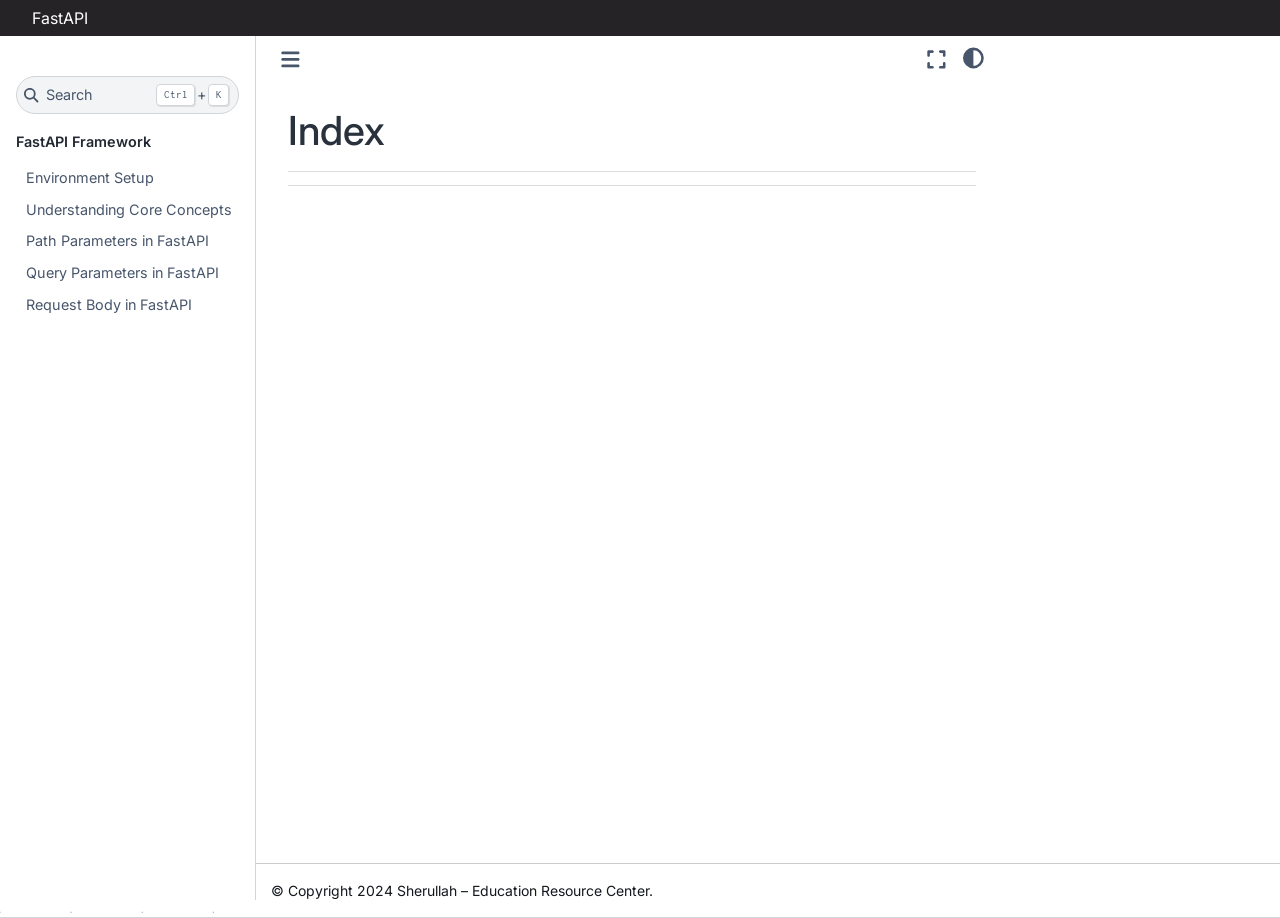
==== fastapi/genindex.html @ 82537f15 "added fastapi contents" ====
<!DOCTYPE html>


<html lang="en" data-content_root="./" >

  <head>
    <meta charset="utf-8" />
    <meta name="viewport" content="width=device-width, initial-scale=1.0" />
    <title>Index &#8212; FastAPI</title>
  
  
  
  <script data-cfasync="false">
    document.documentElement.dataset.mode = localStorage.getItem("mode") || "";
    document.documentElement.dataset.theme = localStorage.getItem("theme") || "";
  </script>
  
  <!-- Loaded before other Sphinx assets -->
  <link href="_static/styles/theme.css?digest=dfe6caa3a7d634c4db9b" rel="stylesheet" />
<link href="_static/styles/bootstrap.css?digest=dfe6caa3a7d634c4db9b" rel="stylesheet" />
<link href="_static/styles/pydata-sphinx-theme.css?digest=dfe6caa3a7d634c4db9b" rel="stylesheet" />

  
  <link href="_static/vendor/fontawesome/6.5.2/css/all.min.css?digest=dfe6caa3a7d634c4db9b" rel="stylesheet" />
  <link rel="preload" as="font" type="font/woff2" crossorigin href="_static/vendor/fontawesome/6.5.2/webfonts/fa-solid-900.woff2" />
<link rel="preload" as="font" type="font/woff2" crossorigin href="_static/vendor/fontawesome/6.5.2/webfonts/fa-brands-400.woff2" />
<link rel="preload" as="font" type="font/woff2" crossorigin href="_static/vendor/fontawesome/6.5.2/webfonts/fa-regular-400.woff2" />

    <link rel="stylesheet" type="text/css" href="_static/pygments.css?v=873836d9" />
    <link rel="stylesheet" type="text/css" href="_static/css/style.css?v=d6ed2d86" />
    <link rel="stylesheet" type="text/css" href="_static/copybutton.css?v=76b2166b" />
    <link rel="stylesheet" type="text/css" href="_static/sphinx-design.min.css?v=95c83b7e" />
    <link rel="stylesheet" type="text/css" href="_static/css/custom.css?v=67d5fe8a" />
    <link rel="stylesheet" type="text/css" href="_static/css/ad_style.css?v=34d129f9" />
    <link rel="stylesheet" type="text/css" href="_static/css/navbar-scroll.css?v=4d5946c0" />
  
  <!-- Pre-loaded scripts that we'll load fully later -->
  <link rel="preload" as="script" href="_static/scripts/bootstrap.js?digest=dfe6caa3a7d634c4db9b" />
<link rel="preload" as="script" href="_static/scripts/pydata-sphinx-theme.js?digest=dfe6caa3a7d634c4db9b" />
  <script src="_static/vendor/fontawesome/6.5.2/js/all.min.js?digest=dfe6caa3a7d634c4db9b"></script>

    <script src="_static/documentation_options.js?v=f9c1cefe"></script>
    <script src="_static/doctools.js?v=9a2dae69"></script>
    <script src="_static/sphinx_highlight.js?v=dc90522c"></script>
    <script src="_static/clipboard.min.js?v=a7894cd8"></script>
    <script src="_static/copybutton.js?v=f281be69"></script>
    <script src="_static/scripts/sphinx-book-theme.js?v=887ef09a"></script>
    <script src="_static/design-tabs.js?v=f930bc37"></script>
    <script>DOCUMENTATION_OPTIONS.pagename = 'genindex';</script>
    <script src="_static/js/custom.js?v=6f0278c6"></script>
    <script src="_static/js/navbar-scroll.js?v=cb524ae2"></script>
    <link rel="icon" href="_static/sherullah.png"/>
    <link rel="index" title="Index" href="#" />
    <link rel="search" title="Search" href="search.html" />
  <meta name="viewport" content="width=device-width, initial-scale=1"/>
  <meta name="docsearch:language" content="en"/>
  </head>
  
  
  <body data-bs-spy="scroll" data-bs-target=".bd-toc-nav" data-offset="180" data-bs-root-margin="0px 0px -60%" data-default-mode="">

  
  
  <div id="pst-skip-link" class="skip-link d-print-none"><a href="#main-content">Skip to main content</a></div>
<!-- Google Tag Manager (noscript) -->
<noscript
  ><iframe
    src="https://www.googletagmanager.com/ns.html?id=GTM-P4GQM59"
    height="0"
    width="0"
    style="display: none; visibility: hidden"
  ></iframe
></noscript>
<!-- End Google Tag Manager (noscript) -->

<nav class="dask-nav container-fluid">
  <ul>
    <li class="logo">
      <a href="https://docs.dask.org/">
        <img
          class="caption"
          src="_static/images/dask-horizontal-white.svg"
        />
      </a>
    </li>

    <li>
      <a href="https://docs.dask.org/">Dask</a>
    </li>

    <li>
      <a href="https://distributed.dask.org/">Distributed</a>
    </li>

    <li>
      <a href="https://ml.dask.org/">Dask ML</a>
    </li>

    <li>
      <a href="https://examples.dask.org/">Examples</a>
    </li>

    <li>
      <a href="https://docs.dask.org/en/latest/ecosystem.html">Ecosystem</a>
    </li>

    <li>
      <a href="https://docs.dask.org/en/latest/support.html">Community</a>
    </li>
  </ul>
</nav>


  
  <div id="pst-scroll-pixel-helper"></div>
  
  <button type="button" class="btn rounded-pill" id="pst-back-to-top">
    <i class="fa-solid fa-arrow-up"></i>Back to top</button>

  
  <input type="checkbox"
          class="sidebar-toggle"
          id="pst-primary-sidebar-checkbox"/>
  <label class="overlay overlay-primary" for="pst-primary-sidebar-checkbox"></label>
  
  <input type="checkbox"
          class="sidebar-toggle"
          id="pst-secondary-sidebar-checkbox"/>
  <label class="overlay overlay-secondary" for="pst-secondary-sidebar-checkbox"></label>
  
  <div class="search-button__wrapper">
    <div class="search-button__overlay"></div>
    <div class="search-button__search-container">
<form class="bd-search d-flex align-items-center"
      action="search.html"
      method="get">
  <i class="fa-solid fa-magnifying-glass"></i>
  <input type="search"
         class="form-control"
         name="q"
         id="search-input"
         placeholder="Search..."
         aria-label="Search..."
         autocomplete="off"
         autocorrect="off"
         autocapitalize="off"
         spellcheck="false"/>
  <span class="search-button__kbd-shortcut"><kbd class="kbd-shortcut__modifier">Ctrl</kbd>+<kbd>K</kbd></span>
</form></div>
  </div>

  <div class="pst-async-banner-revealer d-none">
  <aside id="bd-header-version-warning" class="d-none d-print-none" aria-label="Version warning"></aside>
</div>

  
<nav class="dask-nav container-fluid navbar-scroll-wrap">

    <!-- Left arrow -->
  <button class="scroll-btn scroll-left" id="navLeft" aria-label="Scroll left">
    &#10094;
  </button>

  <ul class="nav-scroll" id="nav-scroll">

    <!-- Home = external site
    <li>
      <a href="" target="_blank" rel="noopener" class="nav-icon">
        <img src="_static/images/logo/home48.png" alt="Home" />
      </a>
    </li>
 -->
    <!-- pathto inside repository project-->
    <li class="">
      <a href="index.html">FastAPI</a>
    </li>
  </ul>


  <!-- Right arrow -->
  <button class="scroll-btn scroll-right" id="navRight" aria-label="Scroll right">
    &#10095;
  </button>
</nav>


  <div class="bd-container">
    <div class="bd-container__inner bd-page-width">
      
      
      
        
      
      <div class="bd-sidebar-primary bd-sidebar">
        

  
  <div class="sidebar-header-items sidebar-primary__section">
    
    
    
    
  </div>
  
    <div class="sidebar-primary-items__start sidebar-primary__section">
        <div class="sidebar-primary-item">

  

<a class="navbar-brand logo" href="_static/images/dask-horizontal-white.svg">
  
  
  
  
  
  
    <p class="title logo__title">FastAPI</p>
  
</a></div>
        <div class="sidebar-primary-item">

 <script>
 document.write(`
   <button class="btn search-button-field search-button__button" title="Search" aria-label="Search" data-bs-placement="bottom" data-bs-toggle="tooltip">
    <i class="fa-solid fa-magnifying-glass"></i>
    <span class="search-button__default-text">Search</span>
    <span class="search-button__kbd-shortcut"><kbd class="kbd-shortcut__modifier">Ctrl</kbd>+<kbd class="kbd-shortcut__modifier">K</kbd></span>
   </button>
 `);
 </script></div>
        <div class="sidebar-primary-item"><nav class="bd-links bd-docs-nav" aria-label="Main">
    <div class="bd-toc-item navbar-nav active">
        <p aria-level="2" class="caption" role="heading"><span class="caption-text">FastAPI Framework</span></p>
<ul class="nav bd-sidenav">
<li class="toctree-l1"><a class="reference internal" href="fastapi/environment_setup.html">Environment Setup</a></li>
<li class="toctree-l1"><a class="reference internal" href="fastapi/understanding_core_concepts.html">Understanding Core Concepts</a></li>
<li class="toctree-l1"><a class="reference internal" href="fastapi/path_parameters.html">Path Parameters in FastAPI</a></li>
<li class="toctree-l1"><a class="reference internal" href="fastapi/query_parameters.html">Query Parameters in FastAPI</a></li>
<li class="toctree-l1"><a class="reference internal" href="fastapi/request_body.html">Request Body in FastAPI</a></li>
</ul>

    </div>
</nav></div>
    </div>
  
  
  <div class="sidebar-primary-items__end sidebar-primary__section">
  </div>
  
  <div id="rtd-footer-container"></div>


      </div>
      
      <main id="main-content" class="bd-main" role="main">
        
        

<div class="sbt-scroll-pixel-helper"></div>

          <div class="bd-content">
            <div class="bd-article-container">
              
              <div class="bd-header-article d-print-none">
<div class="header-article-items header-article__inner">
  
    <div class="header-article-items__start">
      
        <div class="header-article-item"><button class="sidebar-toggle primary-toggle btn btn-sm" title="Toggle primary sidebar" data-bs-placement="bottom" data-bs-toggle="tooltip">
  <span class="fa-solid fa-bars"></span>
</button></div>
      
    </div>
  
  
    <div class="header-article-items__end">
      
        <div class="header-article-item">

<div class="article-header-buttons">



<button onclick="toggleFullScreen()"
  class="btn btn-sm btn-fullscreen-button"
  title="Fullscreen mode"
  data-bs-placement="bottom" data-bs-toggle="tooltip"
>
  

<span class="btn__icon-container">
  <i class="fas fa-expand"></i>
  </span>

</button>



<script>
document.write(`
  <button class="btn btn-sm nav-link pst-navbar-icon theme-switch-button" title="light/dark" aria-label="light/dark" data-bs-placement="bottom" data-bs-toggle="tooltip">
    <i class="theme-switch fa-solid fa-sun fa-lg" data-mode="light"></i>
    <i class="theme-switch fa-solid fa-moon fa-lg" data-mode="dark"></i>
    <i class="theme-switch fa-solid fa-circle-half-stroke fa-lg" data-mode="auto"></i>
  </button>
`);
</script>


<script>
document.write(`
  <button class="btn btn-sm pst-navbar-icon search-button search-button__button" title="Search" aria-label="Search" data-bs-placement="bottom" data-bs-toggle="tooltip">
    <i class="fa-solid fa-magnifying-glass fa-lg"></i>
  </button>
`);
</script>

</div></div>
      
    </div>
  
</div>
</div>
              
              

<div id="jb-print-docs-body" class="onlyprint">
    <h1></h1>
    <!-- Table of contents -->
    <div id="print-main-content">
        <div id="jb-print-toc">
            
        </div>
    </div>
</div>

              
                
<div id="searchbox"></div>
                <article class="bd-article">
                  

<h1 id="index">Index</h1>

<div class="genindex-jumpbox">
 
</div>


                </article>
              

              
              
              
              
                <footer class="prev-next-footer d-print-none">
                  
<div class="prev-next-area">
</div>
                </footer>
              
            </div>
            
            
              
            
          </div>
          <footer class="bd-footer-content">
            
<div class="bd-footer-content__inner container">
  
  <div class="footer-item">
    
  </div>
  
  <div class="footer-item">
    

  <p class="copyright">
    
      © Copyright 2024 Sherullah – Education Resource Center.
      <br/>
    
  </p>

  </div>
  
  <div class="footer-item">
    
  </div>
  
  <div class="footer-item">
    
  </div>
  
</div>
          </footer>
        

      </main>
    </div>
  </div>
  
  <!-- Scripts loaded after <body> so the DOM is not blocked -->
  <script src="_static/scripts/bootstrap.js?digest=dfe6caa3a7d634c4db9b"></script>
<script src="_static/scripts/pydata-sphinx-theme.js?digest=dfe6caa3a7d634c4db9b"></script>

<!-- Google Tag Manager -->
<script>
  (function (w, d, s, l, i) {
    w[l] = w[l] || [];
    w[l].push({
      "gtm.start": new Date().getTime(),
      event: "gtm.js",
    });
    var f = d.getElementsByTagName(s)[0],
      j = d.createElement(s),
      dl = l != "dataLayer" ? "&l=" + l : "";
    j.async = true;
    j.src = "https://www.googletagmanager.com/gtm.js?id=" + i + dl;
    f.parentNode.insertBefore(j, f);
  })(
    window,
    document,
    "script",
    "dataLayer",
    "GTM-P4GQM59"
  );
</script>
<!-- End Google Tag Manager -->


  <footer class="bd-footer">
  </footer>
  </body>
</html>
---- fastapi/_static/styles/theme.css ----
/* Provided by Sphinx's 'basic' theme, and included in the final set of assets */
@import "../basic.css";
---- fastapi/_static/styles/pydata-sphinx-theme.css ----
html{--pst-header-height:4rem;--pst-header-article-height:calc(var(--pst-header-height)*2/3);--pst-sidebar-secondary:17rem;--pst-font-size-base:1rem;--pst-font-size-h1:2.5rem;--pst-font-size-h2:2rem;--pst-font-size-h3:1.75rem;--pst-font-size-h4:1.5rem;--pst-font-size-h5:1.25rem;--pst-font-size-h6:1.1rem;--pst-font-size-milli:0.9rem;--pst-sidebar-font-size:0.9rem;--pst-sidebar-font-size-mobile:1.1rem;--pst-sidebar-header-font-size:1.2rem;--pst-sidebar-header-font-weight:600;--pst-admonition-font-weight-heading:600;--pst-font-weight-caption:300;--pst-font-weight-heading:400;--pst-font-family-base-system:-apple-system,"BlinkMacSystemFont","Segoe UI","Helvetica Neue","Arial",sans-serif,"Apple Color Emoji","Segoe UI Emoji","Segoe UI Symbol";--pst-font-family-monospace-system:"SFMono-Regular","Menlo","Consolas","Monaco","Liberation Mono","Lucida Console",monospace;--pst-font-family-base:var(--pst-font-family-base-system);--pst-font-family-heading:var(--pst-font-family-base-system);--pst-font-family-monospace:var(--pst-font-family-monospace-system);--pst-font-size-icon:1.5rem;--pst-icon-check-circle:"";--pst-icon-info-circle:"";--pst-icon-exclamation-triangle:"";--pst-icon-exclamation-circle:"";--pst-icon-times-circle:"";--pst-icon-lightbulb:"";--pst-icon-download:"";--pst-icon-angle-left:"";--pst-icon-angle-right:"";--pst-icon-external-link:"";--pst-icon-search-minus:"";--pst-icon-github:"";--pst-icon-gitlab:"";--pst-icon-share:"";--pst-icon-bell:"";--pst-icon-pencil:"";--pst-breadcrumb-divider:"";--pst-icon-admonition-default:var(--pst-icon-bell);--pst-icon-admonition-note:var(--pst-icon-info-circle);--pst-icon-admonition-attention:var(--pst-icon-exclamation-circle);--pst-icon-admonition-caution:var(--pst-icon-exclamation-triangle);--pst-icon-admonition-warning:var(--pst-icon-exclamation-triangle);--pst-icon-admonition-danger:var(--pst-icon-exclamation-triangle);--pst-icon-admonition-error:var(--pst-icon-times-circle);--pst-icon-admonition-hint:var(--pst-icon-lightbulb);--pst-icon-admonition-tip:var(--pst-icon-lightbulb);--pst-icon-admonition-important:var(--pst-icon-exclamation-circle);--pst-icon-admonition-seealso:var(--pst-icon-share);--pst-icon-admonition-todo:var(--pst-icon-pencil);--pst-icon-versionmodified-default:var(--pst-icon-exclamation-circle);--pst-icon-versionmodified-added:var(--pst-icon-exclamation-circle);--pst-icon-versionmodified-changed:var(--pst-icon-exclamation-circle);--pst-icon-versionmodified-deprecated:var(--pst-icon-exclamation-circle);font-size:var(--pst-font-size-base);scroll-padding-top:calc(var(--pst-header-height) + 1rem)}body{background-color:var(--pst-color-background);color:var(--pst-color-text-base);display:flex;flex-direction:column;font-family:var(--pst-font-family-base);font-weight:400;line-height:1.65;min-height:100vh}body::-webkit-scrollbar-track{background-color:var(--pst-color-background)}p{font-size:1em;margin-bottom:1.15rem}p.rubric{border-bottom:1px solid var(--pst-color-border)}p.centered{text-align:center}a{word-wrap:break-word;color:var(--pst-color-link);text-decoration:underline;text-decoration-thickness:max(1px,.0625rem);text-underline-offset:.1578em}a:hover{color:var(--pst-color-link-hover);text-decoration-skip-ink:none;text-decoration-thickness:max(3px,.1875rem,.12em)}a:active,a:visited{color:var(--pst-color-link)}a:visited:hover{color:var(--pst-color-link-hover)}a.headerlink{color:var(--pst-color-secondary);font-size:.8em;margin-left:.2em;opacity:.7;padding:0 4px;text-decoration:none;transition:all .2s ease-out;user-select:none}a.headerlink:hover{opacity:1}a.github:before,a.gitlab:before{color:var(--pst-color-text-muted);font:var(--fa-font-brands);margin-right:.25rem}a.github:before{content:var(--pst-icon-github)}a.gitlab:before{content:var(--pst-icon-gitlab)}h1,h2,h3,h4,h5,h6{font-family:var(--pst-font-family-heading);font-weight:var(--pst-font-weight-heading);line-height:1.15;margin:2.75rem 0 1.05rem}h1{font-size:var(--pst-font-size-h1);margin-top:0}h1,h2{color:var(--pst-heading-color)}h2{font-size:var(--pst-font-size-h2)}h3{font-size:var(--pst-font-size-h3)}h3,h4{color:var(--pst-heading-color)}h4{font-size:var(--pst-font-size-h4)}h5{font-size:var(--pst-font-size-h5)}h5,h6{color:var(--pst-color-text-base)}h6{font-size:var(--pst-font-size-h6)}.text_small,small{font-size:var(--pst-font-size-milli)}hr{border:0;border-top:1px solid var(--pst-color-border)}code,kbd,pre,samp{font-family:var(--pst-font-family-monospace)}kbd{background-color:var(--pst-color-on-background);color:var(--pst-color-text-muted)}kbd:not(.compound){border:1px solid var(--pst-color-border);box-shadow:1px 1px 1px var(--pst-color-shadow);margin:0 .1rem;padding:.1rem .4rem}code{color:var(--pst-color-inline-code)}pre{background-color:var(--pst-color-surface);border:1px solid var(--pst-color-border);border-radius:.25rem;color:var(--pst-color-text-base);line-height:1.2em;margin:1.5em 0;padding:1rem}pre .linenos{opacity:.8;padding-right:10px}#pst-back-to-top{background-color:var(--pst-color-secondary);border:none;color:var(--pst-color-secondary-text);display:none;left:50vw;position:fixed;top:90vh;transform:translate(-50%);z-index:1080}#pst-back-to-top .fa-arrow-up{margin-inline-end:.5em}#pst-back-to-top:hover{background-color:var(--pst-violet-600);color:var(--pst-color-link-hover);color:var(--pst-color-secondary-text);text-decoration:underline;text-decoration-skip-ink:none;text-decoration-thickness:max(1px,.0625rem);text-decoration-thickness:max(3px,.1875rem,.12em);text-decoration-thickness:1px;text-underline-offset:.1578em}#pst-back-to-top:focus-visible{box-shadow:none;outline:var(--pst-color-accent) solid .1875rem;outline-color:var(--pst-color-secondary);outline-offset:.1875rem}:focus-visible{box-shadow:none;outline:var(--pst-color-accent) solid .1875rem}.skip-link{background-color:var(--pst-color-warning);border-bottom:1px solid var(--pst-color-border);left:0;padding:.5rem;position:fixed;right:0;text-align:center;top:0;transform:translateY(-100%);transition:transform .15s ease-in-out;z-index:1055}.skip-link:focus-within{transform:translateY(0)}.skip-link a{color:var(--pst-color-warning-text)!important}.skip-link a:focus-visible{outline-color:#14181e}.bd-container{display:flex;flex-grow:1;justify-content:center}.bd-container .bd-container__inner{display:flex}.bd-page-width{width:100%}@media(min-width:960px){.bd-page-width{max-width:88rem}}.pst-async-banner-revealer{height:0;overflow:hidden;transition:height .3s ease-in-out}@media(prefers-reduced-motion){.pst-async-banner-revealer{transition:none}}#bd-header-version-warning,.bd-header-announcement{align-items:center;display:flex;justify-content:center;min-height:3rem;padding:.5rem 12.5%;position:relative;text-align:center;width:100%}@media(max-width:959.98px){#bd-header-version-warning,.bd-header-announcement{padding:.5rem 2%}}#bd-header-version-warning p,.bd-header-announcement p{font-weight:700;margin:0}#bd-header-version-warning a,.bd-header-announcement a{color:var(--pst-color-inline-code-links)}#bd-header-version-warning .pst-button-link-to-stable-version,.bd-header-announcement .pst-button-link-to-stable-version{background-color:var(--pst-color-danger);border-color:var(--pst-color-danger);border-radius:.25rem;box-shadow:0 .2rem .5rem var(--pst-color-shadow),0 0 .0625rem var(--pst-color-shadow)!important;color:var(--pst-color-danger-text)}#bd-header-version-warning .pst-button-link-to-stable-version:hover,.bd-header-announcement .pst-button-link-to-stable-version:hover{background-color:var(--pst-color-danger-highlight);border-color:var(--pst-color-danger-highlight);color:var(--pst-color-danger-text)}#bd-header-version-warning .pst-button-link-to-stable-version:focus-visible,.bd-header-announcement .pst-button-link-to-stable-version:focus-visible{outline:.1875rem solid var(--pst-color-danger);outline-offset:.1875rem}.bd-header-announcement{background-color:var(--pst-color-secondary-bg)}#bd-header-version-warning{background-color:var(--pst-color-danger-bg)}.bd-main{display:flex;flex-direction:column;flex-grow:1;min-width:0}.bd-main .bd-content{display:flex;height:100%;justify-content:center}.bd-main .bd-content .bd-article-container{display:flex;flex-direction:column;justify-content:start;max-width:60em;overflow-x:auto;padding:1rem;width:100%}@media(min-width:1200px){.bd-main .bd-content .bd-article-container .bd-article{padding-left:2rem;padding-top:1.5rem}}.bd-footer{border-top:1px solid var(--pst-color-border);width:100%}.bd-footer .bd-footer__inner{display:flex;flex-grow:1;margin:auto;padding:1rem}.bd-footer .footer-items__center,.bd-footer .footer-items__end,.bd-footer .footer-items__start{display:flex;flex-direction:column;flex-grow:1;gap:.5rem;justify-content:center}.bd-footer .footer-items__center{text-align:center}.bd-footer .footer-items__end{text-align:end}.bd-footer .footer-item p{margin-bottom:0}.bd-footer-article{margin-top:auto}.bd-footer-article .footer-article-items{display:flex;flex-direction:column}.bd-footer-content .footer-content-items{display:flex;flex-direction:column;margin-top:auto}.bd-header{background-color:var(--pst-color-on-background)!important;box-shadow:0 .125rem .25rem 0 var(--pst-color-shadow);justify-content:center;max-width:100vw;padding:0;position:sticky;top:0;width:100%;z-index:1030}.bd-header .bd-header__inner{align-items:center;display:flex;height:fit-content;padding-left:1rem;padding-right:1rem}.bd-header :focus-visible{border-radius:.125rem}.bd-header .navbar-item{align-items:center;display:flex;height:var(--pst-header-height);max-height:var(--pst-header-height)}.bd-header .navbar-header-items{display:none;flex-shrink:1}@media(min-width:960px){.bd-header .navbar-header-items{display:inherit;flex-grow:1;padding:0 0 0 .5rem}}.bd-header .navbar-header-items__center,.bd-header .navbar-header-items__end,.bd-header .navbar-header-items__start{align-items:center;display:flex;flex-flow:wrap;row-gap:0}.bd-header .navbar-header-items__center,.bd-header .navbar-header-items__end{column-gap:1rem}.bd-header .navbar-header-items__start{flex-shrink:0;gap:.5rem;margin-right:auto}.bd-header .navbar-header-items__end{justify-content:end}.bd-header ul.navbar-nav{display:flex}@media(min-width:960px){.bd-header ul.navbar-nav{align-items:baseline}}.bd-header ul.navbar-nav>li.nav-item{margin-inline:2px}.bd-header ul.navbar-nav>li.nav-item>.nav-link{color:var(--pst-color-text-muted);padding-inline:6px;position:relative}.bd-header ul.navbar-nav>li.nav-item>.nav-link:before{background-color:transparent;content:"";display:block;inset:0;bottom:calc(max(3px, .1875rem, .12em)*-1);margin:max(3px,.1875rem,.12em) 0;position:absolute}.bd-header ul.navbar-nav>li.nav-item>.nav-link:hover{color:var(--pst-color-secondary);text-decoration:none}.bd-header ul.navbar-nav>li.nav-item>.nav-link:hover:before{border-bottom:max(3px,.1875rem,.12em) solid var(--pst-color-secondary)}.bd-header ul.navbar-nav>li.nav-item>.nav-link:focus-visible{box-shadow:none;outline:3px solid var(--pst-color-accent);outline-offset:3px}.bd-header ul.navbar-nav>li.nav-item.current>.nav-link{color:var(--pst-color-primary)}.bd-header ul.navbar-nav>li.nav-item.current>.nav-link:before{border-bottom:3px solid var(--pst-color-primary)}.bd-header ul.navbar-nav>li.nav-item.dropdown{margin-inline:4px}.bd-header ul.navbar-nav>li.nav-item.dropdown button{padding-inline:8px}.bd-header ul.navbar-nav>li.nav-item.dropdown>.dropdown-toggle{border-radius:.125rem;color:var(--pst-color-text-muted)}.bd-header ul.navbar-nav>li.nav-item.dropdown>.dropdown-toggle:focus-visible{box-shadow:0 0 0 .1875rem var(--pst-color-accent)}.bd-header ul.navbar-nav>li.nav-item.dropdown>.dropdown-toggle:hover{box-shadow:0 0 0 .1875rem var(--pst-color-link-hover);color:var(--pst-color-text-base);text-decoration:none}.bd-header ul.navbar-nav li a.nav-link.dropdown-item{color:var(--pst-color-text-muted);text-decoration:none}.bd-header ul.navbar-nav li a.nav-link.dropdown-item:hover{color:var(--pst-color-link-hover);text-decoration:underline;text-decoration-skip-ink:none;text-decoration-thickness:max(1px,.0625rem);text-decoration-thickness:max(3px,.1875rem,.12em);text-underline-offset:.1578em}.bd-header ul.navbar-nav .dropdown button{border:none;display:unset}.bd-header ul.navbar-nav .dropdown button:hover{color:var(--pst-color-link-hover);text-decoration:underline;text-decoration-skip-ink:none;text-decoration-thickness:max(1px,.0625rem);text-decoration-thickness:max(3px,.1875rem,.12em);text-underline-offset:.1578em}.bd-header ul.navbar-nav .dropdown .dropdown-menu{background-color:var(--pst-color-on-background);border:1px solid var(--pst-color-border);box-shadow:0 0 .3rem .1rem var(--pst-color-shadow);margin:.5rem 0;min-width:20rem;padding:.5rem 0;z-index:1070}.bd-header ul.navbar-nav .dropdown .dropdown-menu .dropdown-item{padding:.25rem 1.5rem}.bd-header ul.navbar-nav .dropdown .dropdown-menu .dropdown-item:focus:not(:hover,:active){background-color:inherit}.bd-header ul.navbar-nav .dropdown .dropdown-menu .dropdown-item:focus-visible{z-index:10}.bd-header ul.navbar-nav .dropdown .dropdown-menu:not(.show){display:none}.bd-header button.sidebar-toggle{background-color:inherit;color:var(--pst-color-muted);font-size:var(--pst-font-size-icon);margin-bottom:0;padding:.5rem}.bd-header button.primary-toggle{margin-right:1rem}@media(min-width:960px){.bd-header button.primary-toggle{display:none}}.bd-header button.secondary-toggle{margin-left:1rem}@media(min-width:1200px){.bd-header button.secondary-toggle{display:none}}@media(min-width:960px){.navbar-center-items .navbar-item{display:inline-block}}.nav-link{transition:none}.nav-link:hover{color:var(--pst-color-link-hover);text-decoration:underline;text-decoration-skip-ink:none;text-decoration-thickness:max(1px,.0625rem);text-decoration-thickness:max(3px,.1875rem,.12em);text-underline-offset:.1578em}.nav-link.nav-external:after{content:var(--pst-icon-external-link);font:var(--fa-font-solid);font-size:.75em;margin-left:.3em}.bd-navbar-elements li.nav-item i{font-size:.7rem;padding-left:2px;vertical-align:middle}.navbar-persistent--mobile{margin-left:auto}@media(min-width:960px){.navbar-persistent--mobile{display:none}}.navbar-persistent--container{display:none}@media(min-width:960px){.navbar-persistent--container{display:flex}}.header-article__inner{display:flex;padding:0 .5rem}.header-article__inner .header-article-item{height:var(--pst-header-article-height);min-height:var(--pst-header-article-height)}.header-article__inner .header-article-items__end,.header-article__inner .header-article-items__start{align-items:start;display:flex;gap:.5rem}.header-article__inner .header-article-items__end{margin-left:auto}.bd-sidebar-primary{background-color:var(--pst-color-background);border-right:1px solid var(--pst-color-border);display:flex;flex:0 0 auto;flex-direction:column;font-size:var(--pst-sidebar-font-size-mobile);gap:1rem;max-height:calc(100vh - var(--pst-header-height));overflow-y:auto;padding:2rem 1rem 1rem;position:sticky;top:var(--pst-header-height);width:25%}@media(min-width:960px){.bd-sidebar-primary{font-size:var(--pst-sidebar-font-size)}}.bd-sidebar-primary :focus-visible{border-radius:.125rem}.bd-sidebar-primary .nav-link{font-size:var(--pst-sidebar-font-size-mobile)}.bd-sidebar-primary.no-sidebar{border-right:0}@media(min-width:960px){.bd-sidebar-primary.hide-on-wide{display:none}}.bd-sidebar-primary h1,.bd-sidebar-primary h2,.bd-sidebar-primary h3,.bd-sidebar-primary h4{color:var(--pst-color-text-base)}.bd-sidebar-primary .sidebar-primary-items__end .sidebar-primary-item,.bd-sidebar-primary .sidebar-primary-items__start .sidebar-primary-item{padding:.5rem 0}.bd-sidebar-primary .sidebar-header-items{display:flex;flex-direction:column}.bd-sidebar-primary .sidebar-header-items .sidebar-header-items__title{color:var(--pst-color-text-base);font-size:var(--pst-sidebar-header-font-size);font-weight:var(--pst-sidebar-header-font-weight);margin-bottom:.5rem}.bd-sidebar-primary .sidebar-header-items .nav-item.dropdown button{display:none}.bd-sidebar-primary .sidebar-header-items .nav-item.dropdown .dropdown-menu{background-color:inherit;border:none;display:flex;flex-direction:column;font-size:inherit;margin:0;padding:0}.bd-sidebar-primary .sidebar-header-items .nav-item.dropdown .dropdown-menu .dropdown-item:focus,.bd-sidebar-primary .sidebar-header-items .nav-item.dropdown .dropdown-menu .dropdown-item:hover{background-color:unset}.bd-sidebar-primary .sidebar-header-items .bd-navbar-elements .nav-link:focus-visible{box-shadow:none;outline:var(--pst-color-accent) solid .1875rem;outline-offset:.1875rem}.bd-sidebar-primary .sidebar-header-items .sidebar-header-items__center{display:flex;flex-direction:column}.bd-sidebar-primary .sidebar-header-items .sidebar-header-items__end{align-items:center;display:flex;gap:1rem}@media(min-width:960px){.bd-sidebar-primary .sidebar-header-items{display:none}}.bd-sidebar-primary .sidebar-primary-items__start{border-top:1px solid var(--pst-color-border)}@media(min-width:960px){.bd-sidebar-primary .sidebar-primary-items__start{border-top:none}}.bd-sidebar-primary .sidebar-primary-items__end{margin-bottom:1em;margin-top:auto}.bd-sidebar-primary .list-caption{list-style:none;padding-left:0}.bd-sidebar-primary .list-caption li.toctree-l0.has-children>details>summary{align-items:baseline;display:flex;height:auto;justify-content:space-between;position:relative;width:auto}.bd-sidebar-primary .list-caption li.toctree-l0.has-children>details>summary .toctree-toggle{flex:0 0 auto}.bd-sidebar-primary .list-caption li.toctree-l0.has-children>details>summary .toctree-toggle .fa-chevron-down{font-size:1rem}.bd-sidebar-primary li.has-children{position:relative}.bd-sidebar-primary li.has-children .caption,.bd-sidebar-primary li.has-children>.reference{margin-right:calc(30px + .1875rem);padding-top:.25rem}.bd-sidebar-primary li.has-children>details>summary{list-style:none}.bd-sidebar-primary li.has-children>details>summary::-webkit-details-marker{display:none}.bd-sidebar-primary li.has-children>details>summary:focus-visible{outline:none}.bd-sidebar-primary li.has-children>details>summary:focus-visible>.toctree-toggle{outline:var(--pst-color-accent) solid .1875rem;outline-offset:-.1875rem}.bd-sidebar-primary li.has-children>details>summary .toctree-toggle{align-items:center;cursor:pointer;display:inline-flex;height:30px;justify-content:center;position:absolute;right:0;top:0;width:30px}.bd-sidebar-primary li.has-children>details>summary .toctree-toggle .fa-chevron-down{font-size:.75rem}.bd-sidebar-primary li.has-children>details[open]>summary .fa-chevron-down{transform:rotate(180deg)}nav.bd-links{margin-right:-1rem}@media(min-width:960px){nav.bd-links{display:block}}nav.bd-links ul{display:block;list-style:none}nav.bd-links ul ul{padding:0 0 0 1rem}nav.bd-links li>a{box-shadow:none;color:var(--pst-color-text-muted);display:block;margin-right:.1875rem;padding:.25rem .65rem;text-decoration:none}nav.bd-links li>a:hover{background-color:transparent;text-decoration:underline;text-decoration-skip-ink:none;text-decoration-thickness:max(3px,.1875rem,.12em)}nav.bd-links li>a:active,nav.bd-links li>a:hover{color:var(--pst-color-link-hover)}nav.bd-links li>a:focus-visible{box-shadow:0 0 0 .1875rem var(--pst-color-accent);outline:none;z-index:10}nav.bd-links li>a.reference.external:after{content:var(--pst-icon-external-link);font:var(--fa-font-solid);font-size:.75em;margin-left:.3em}nav.bd-links .current>a{background-color:transparent;box-shadow:inset max(3px,.1875rem,.12em) 0 0 var(--pst-color-primary);color:var(--pst-color-primary);font-weight:600}nav.bd-links .current>a:focus-visible{box-shadow:inset max(3px,.1875rem,.12em) 0 0 var(--pst-color-primary),0 0 0 .1875rem var(--pst-color-accent);outline:none}nav.bd-links p.bd-links__title{font-size:var(--pst-sidebar-header-font-size)}nav.bd-links p.bd-links__title,nav.bd-links p.caption{font-weight:var(--pst-sidebar-header-font-weight);margin-bottom:.5rem}nav.bd-links p.caption{color:var(--pst-color-text-base);font-size:var(--pst-sidebar-font-size-mobile);margin-top:1.25rem;position:relative}nav.bd-links p.caption:first-child{margin-top:0}@media(min-width:960px){nav.bd-links p.caption{font-size:var(--pst-sidebar-font-size)}}.bd-sidebar-secondary{background-color:var(--pst-color-background);display:flex;flex-direction:column;flex-shrink:0;font-size:var(--pst-sidebar-font-size-mobile);max-height:calc(100vh - var(--pst-header-height));order:2;overflow-y:auto;padding:2rem 1rem 1rem;position:sticky;top:var(--pst-header-height);width:var(--pst-sidebar-secondary)}@media(min-width:1200px){.bd-sidebar-secondary{font-size:var(--pst-sidebar-font-size)}}.sidebar-secondary-item{padding:.5rem}@media(min-width:1200px){.sidebar-secondary-item{border-left:1px solid var(--pst-color-border);padding-left:1rem}}.sidebar-secondary-item i{padding-right:.5rem}input.sidebar-toggle{display:none}label.overlay{background-color:#000;height:0;left:0;opacity:.5;position:fixed;top:0;transition:opacity .2s ease-out;width:0;z-index:1050}input#pst-primary-sidebar-checkbox:checked+label.overlay.overlay-primary,input#pst-secondary-sidebar-checkbox:checked+label.overlay.overlay-secondary{height:100vh;width:100vw}input#pst-primary-sidebar-checkbox:checked~.bd-container .bd-sidebar-primary{margin-left:0;visibility:visible}input#pst-secondary-sidebar-checkbox:checked~.bd-container .bd-sidebar-secondary{margin-right:0;visibility:visible}@media(min-width:960px){.sidebar-toggle.primary-toggle{display:none}input#pst-primary-sidebar-checkbox:checked+label.overlay.overlay-primary{height:0;width:0}.bd-sidebar-primary{margin-left:0;visibility:visible}}@media(max-width:959.98px){.bd-sidebar-primary{flex-grow:.75;height:100vh;left:0;margin-left:-75%;max-height:100vh;max-width:350px;position:fixed;top:0;transition:visibility .2s ease-out,margin .2s ease-out;visibility:hidden;width:75%;z-index:1055}}@media(max-width:1199.98px){.bd-sidebar-secondary{flex-grow:.75;height:100vh;margin-right:-75%;max-height:100vh;max-width:350px;position:fixed;right:0;top:0;transition:visibility .2s ease-out,margin .2s ease-out;visibility:hidden;width:75%;z-index:1055}}ul.bd-breadcrumbs{display:flex;flex-wrap:wrap;font-size:.8rem;list-style:none;padding-left:0}ul.bd-breadcrumbs li.breadcrumb-item{align-items:center;display:flex;font-weight:700}ul.bd-breadcrumbs li.breadcrumb-item a{color:var(--pst-color-text-muted);text-decoration:none}ul.bd-breadcrumbs li.breadcrumb-item a:hover{color:var(--pst-color-link-hover);text-decoration:underline;text-decoration-skip-ink:none;text-decoration-thickness:max(1px,.0625rem);text-decoration-thickness:max(3px,.1875rem,.12em);text-underline-offset:.1578em}ul.bd-breadcrumbs li.breadcrumb-item:not(.breadcrumb-home):before{color:var(--pst-color-text-muted);content:var(--pst-breadcrumb-divider);font:var(--fa-font-solid);font-size:.8rem;padding:0 .5rem}html .pst-navbar-icon{align-items:center;border:none;border-radius:0;box-sizing:border-box;color:var(--pst-color-text-muted);display:flex;font-size:1rem;height:2.15rem;justify-content:center;line-height:1.65;min-height:24px;min-width:24px;padding:.25rem 0;position:relative}html .pst-navbar-icon:before{background-color:transparent;content:"";display:block;inset:0;bottom:calc(max(3px, .1875rem, .12em)*-1);margin:max(3px,.1875rem,.12em) 0;position:absolute}html .pst-navbar-icon:hover{color:var(--pst-color-secondary);text-decoration:none}html .pst-navbar-icon:hover:before{border-bottom:max(3px,.1875rem,.12em) solid var(--pst-color-secondary)}html .pst-navbar-icon:focus-visible{box-shadow:none;outline:3px solid var(--pst-color-accent);outline-offset:3px}ul.navbar-icon-links{align-items:center;column-gap:1rem;display:flex;flex-flow:row wrap;justify-content:space-evenly;list-style:none;margin-bottom:0;padding-left:0}ul.navbar-icon-links i.fa-brands,ul.navbar-icon-links i.fa-regular,ul.navbar-icon-links i.fa-solid{font-size:var(--pst-font-size-icon);font-style:normal;vertical-align:middle}ul.navbar-icon-links i.fa-square-twitter:before{color:#55acee}ul.navbar-icon-links i.fa-square-gitlab:before{color:#548}ul.navbar-icon-links i.fa-bitbucket:before{color:#0052cc}ul.navbar-icon-links img.icon-link-image{border-radius:.2rem;height:1.5em}ul.navbar-icon-links .fa-pydata{stroke:var(--pst-color-background);stroke-linejoin:round;stroke-width:.35}.navbar-brand{align-items:center;display:flex;flex-shrink:0;gap:.5rem;height:var(--pst-header-height);margin:0;max-height:var(--pst-header-height);padding:.5rem 0;position:relative;width:auto}.navbar-brand p{color:var(--pst-color-text-base);margin-bottom:0}.navbar-brand img{height:100%;max-width:100%;width:auto}.navbar-brand:hover,.navbar-brand:visited:hover{color:var(--pst-color-link-hover);color:var(--pst-color-text-base);text-decoration:underline;text-decoration-skip-ink:none;text-decoration-thickness:max(1px,.0625rem);text-decoration-thickness:max(3px,.1875rem,.12em);text-underline-offset:.1578em}ul.navbar-nav ul{padding:0 0 0 1rem}ul.navbar-nav li{display:flex;flex-direction:column}ul.navbar-nav li a{align-items:center;color:var(--pst-color-text-muted);display:flex;height:100%;padding-bottom:.25rem;padding-top:.25rem;text-decoration:none}ul.navbar-nav li a:hover{color:var(--pst-color-link-hover);text-decoration:underline;text-decoration-skip-ink:none;text-decoration-thickness:max(1px,.0625rem);text-decoration-thickness:max(3px,.1875rem,.12em);text-underline-offset:.1578em}.page-toc .section-nav{border-bottom:none;padding-left:0}.page-toc .section-nav ul{padding-left:1rem}.page-toc .nav-link{font-size:var(--pst-sidebar-font-size-mobile)}@media(min-width:1200px){.page-toc .nav-link{font-size:var(--pst-sidebar-font-size)}}.page-toc .onthispage{color:var(--pst-color-text-base);font-weight:var(--pst-sidebar-header-font-weight);margin-bottom:.5rem}.prev-next-area{width:100%}.prev-next-area p{color:var(--pst-color-text-muted);line-height:1.3em;margin:0 .3em}.prev-next-area i{font-size:1.2em}.prev-next-area a{align-items:center;border:none;color:var(--pst-color-text-muted);display:flex;max-width:45%;overflow-x:hidden;padding:10px;text-decoration:none}.prev-next-area a p.prev-next-title{word-wrap:break-word;color:var(--pst-color-link);font-size:1.1em;font-weight:var(--pst-admonition-font-weight-heading);text-decoration:underline;text-decoration-thickness:max(1px,.0625rem);text-underline-offset:.1578em}.prev-next-area a p.prev-next-title:hover{color:var(--pst-color-link-hover);text-decoration-skip-ink:none;text-decoration-thickness:max(3px,.1875rem,.12em)}.prev-next-area a p.prev-next-title:active,.prev-next-area a p.prev-next-title:visited{color:var(--pst-color-link)}.prev-next-area a p.prev-next-title:visited:hover{color:var(--pst-color-link-hover)}.prev-next-area a:hover p.prev-next-title,.prev-next-area a:visited:hover p.prev-next-title{color:var(--pst-color-link-hover);text-decoration:underline;text-decoration-skip-ink:none;text-decoration-thickness:max(1px,.0625rem);text-decoration-thickness:max(3px,.1875rem,.12em);text-underline-offset:.1578em}.prev-next-area a .prev-next-info{flex-direction:column;margin:0 .5em}.prev-next-area a .prev-next-info .prev-next-subtitle{text-transform:capitalize}.prev-next-area a.left-prev{float:left}.prev-next-area a.right-next{float:right}.prev-next-area a.right-next div.prev-next-info{text-align:right}.bd-search{border:1px solid var(--pst-color-border);border-radius:.25rem;color:var(--pst-color-text-base);gap:.5rem;padding-left:.5rem;position:relative}.bd-search,.bd-search:active{background-color:var(--pst-color-background)}.bd-search:active{color:var(--pst-color-text-muted)}.bd-search .icon{color:var(--pst-color-border);left:25px;position:absolute}.bd-search .fa-solid.fa-magnifying-glass{color:var(--pst-color-text-muted);left:calc(1.25rem - .35em);position:absolute}.bd-search input::placeholder{color:var(--pst-color-text-muted)}.bd-search input::-webkit-search-cancel-button,.bd-search input::-webkit-search-decoration{appearance:none}.bd-search .search-button__kbd-shortcut{color:var(--pst-color-border);display:flex;position:absolute;right:.5rem}.form-control{background-color:var(--pst-color-background);color:var(--pst-color-text-base)}.form-control:focus,.form-control:focus-visible{background-color:var(--pst-color-background);border:none;color:var(--pst-color-text-muted)}.search-button i{font-size:1.3rem}.search-button__overlay,.search-button__search-container{display:none}.search-button__wrapper.show .search-button__search-container{display:flex;left:50%;margin-top:.5rem;max-width:800px;position:fixed;right:1rem;top:30%;transform:translate(-50%,-50%);width:90%;z-index:1055}.search-button__wrapper.show .search-button__overlay{background-color:#000;display:flex;height:100%;left:0;opacity:.5;position:fixed;top:0;width:100%;z-index:1050}.search-button__wrapper.show form.bd-search{flex-grow:1;padding-bottom:0;padding-top:0}.search-button__wrapper.show input,.search-button__wrapper.show svg{font-size:var(--pst-font-size-icon)}.search-button-field{align-items:center;background-color:var(--pst-color-surface);border:1px solid var(--pst-color-border);border-radius:1.5em;color:var(--pst-color-text-muted);display:inline-flex;padding:.5em}.search-button-field:hover{box-shadow:0 0 0 .1875rem var(--pst-color-link-hover)}.search-button-field:focus-visible{border-radius:1.5em}.search-button-field .search-button__default-text{font-size:var(--bs-nav-link-font-size);font-weight:var(--bs-nav-link-font-weight);margin-left:.5em;margin-right:.5em}.search-button-field .kbd-shortcut__modifier{font-size:.75em}.search-button-field>*{align-items:center}.search-button-field>:not(svg){display:none}@media(min-width:960px){.search-button-field>:not(svg){display:flex}}div#searchbox p.highlight-link{box-shadow:0 .2rem .5rem var(--pst-color-shadow),0 0 .0625rem var(--pst-color-shadow)!important;margin:1rem 0;width:fit-content}@media(min-width:1200px){div#searchbox p.highlight-link{margin-left:2rem}}div#searchbox p.highlight-link a{background-color:var(--pst-color-primary);border-radius:.25rem;color:var(--pst-color-primary-text);font-size:1.25rem;padding:.75rem;text-decoration:none;transition:box-shadow .25s ease-out}div#searchbox p.highlight-link a:hover{box-shadow:inset 0 0 50px 50px rgba(0,0,0,.25)}div#searchbox p.highlight-link a:before{color:unset;content:var(--pst-icon-search-minus);font:var(--fa-font-solid);margin-right:.5rem}.theme-switch-button .theme-switch{display:none}.theme-switch-button .theme-switch:active{color:var(--pst-color-link-hover);text-decoration:none}.theme-switch-button .theme-switch .fa-lg{aspect-ratio:1/1}html[data-mode=auto] .theme-switch-button .theme-switch[data-mode=auto],html[data-mode=dark] .theme-switch-button .theme-switch[data-mode=dark],html[data-mode=light] .theme-switch-button .theme-switch[data-mode=light]{display:inline}button.btn.version-switcher__button{border-color:var(--pst-color-border);color:var(--pst-color-text-base);margin-bottom:1em}@media(min-width:960px){button.btn.version-switcher__button{margin-bottom:unset}}button.btn.version-switcher__button:hover{border-color:transparent;box-shadow:0 0 0 .1875rem var(--pst-color-secondary)}button.btn.version-switcher__button:active{border-color:var(--pst-color-border);color:var(--pst-color-text-base)}button.btn.version-switcher__button:focus-visible{border-color:transparent}.version-switcher__menu{border-color:var(--pst-color-border);border-radius:var(--bs-dropdown-border-radius)}.version-switcher__menu a.list-group-item{background-color:var(--pst-color-on-background);color:var(--pst-color-text-base);padding:.75rem 1.25rem}.version-switcher__menu a.list-group-item:not(:last-child){border-bottom:1px solid var(--pst-color-border)}.version-switcher__menu a.list-group-item:hover{background-color:var(--pst-color-surface);color:var(--pst-color-link-hover);text-decoration:underline;text-decoration-skip-ink:none;text-decoration-thickness:max(1px,.0625rem);text-decoration-thickness:max(3px,.1875rem,.12em);text-underline-offset:.1578em}.version-switcher__menu a.list-group-item.active{box-shadow:inset max(3px,.1875rem,.12em) 0 0 var(--pst-color-primary);color:var(--pst-color-primary);font-weight:600;position:relative;z-index:1}.version-switcher__menu a.list-group-item.active:focus-visible{box-shadow:inset max(3px,.1875rem,.12em) 0 0 var(--pst-color-primary),0 0 0 .1875rem var(--pst-color-accent);outline:none}.version-switcher__menu a.list-group-item.active span:before{content:"";height:100%;left:0;position:absolute;top:0;width:100%;z-index:-1}.version-switcher__menu a.list-group-item:focus-visible{z-index:10}.version-switcher__menu,button.version-switcher__button{box-sizing:border-box;font-size:1.1em;min-height:24px;min-width:24px;z-index:1055}@media(min-width:960px){.version-switcher__menu,button.version-switcher__button{font-size:unset}}nav.page-toc{margin-bottom:1rem}.bd-toc .nav .nav{display:none}.bd-toc .nav .nav.visible,.bd-toc .nav>.active>ul,.toc-entry{display:block}.toc-entry a.nav-link,.toc-entry a>code{color:var(--pst-color-text-muted)}.toc-entry a.nav-link{display:block;margin-left:-1rem;padding:.125rem 0 .125rem 1rem;text-decoration:none}.toc-entry a.nav-link:hover{background-color:transparent;text-decoration:underline;text-decoration-skip-ink:none;text-decoration-thickness:max(3px,.1875rem,.12em)}.toc-entry a.nav-link:active,.toc-entry a.nav-link:hover{color:var(--pst-color-link-hover)}.toc-entry a.nav-link:focus-visible{box-shadow:0 0 0 .1875rem var(--pst-color-accent);outline:none;z-index:10}.toc-entry a.nav-link.active{background-color:transparent;box-shadow:inset max(3px,.1875rem,.12em) 0 0 var(--pst-color-primary);color:var(--pst-color-primary);font-weight:600}.toc-entry a.nav-link.active:focus-visible{box-shadow:inset max(3px,.1875rem,.12em) 0 0 var(--pst-color-primary),0 0 0 .1875rem var(--pst-color-accent);outline:none}.toc-entry a.nav-link.active:hover{color:var(--pst-color-link-hover)}.toc-entry a.nav-link:focus-visible{border-radius:.125rem}div.deprecated,div.versionadded,div.versionchanged{background-color:var(--pst-color-on-background);border-left:.2rem solid;border-color:var(--pst-color-info);border-radius:.25rem;box-shadow:0 .2rem .5rem var(--pst-color-shadow),0 0 .0625rem var(--pst-color-shadow)!important;break-inside:avoid;margin:1.5625em auto;overflow:hidden;padding:0 .6rem;page-break-inside:avoid;position:relative;vertical-align:middle}div.deprecated>p,div.versionadded>p,div.versionchanged>p{margin-bottom:.6rem;margin-top:.6rem}div.versionadded{background-color:var(--pst-color-success-bg);border-color:var(--pst-color-success)}div.versionchanged{background-color:var(--pst-color-warning-bg);border-color:var(--pst-color-warning)}div.deprecated{background-color:var(--pst-color-danger-bg);border-color:var(--pst-color-danger)}span.versionmodified{font-weight:600}span.versionmodified:before{color:var(--pst-color-info);content:var(--pst-icon-versionmodified-default);font:var(--fa-font-solid);margin-right:.6rem}span.versionmodified.added:before{color:var(--pst-color-success);content:var(--pst-icon-versionmodified-added)}span.versionmodified.changed:before{color:var(--pst-color-warning);content:var(--pst-icon-versionmodified-changed)}span.versionmodified.deprecated:before{color:var(--pst-color-danger);content:var(--pst-icon-versionmodified-deprecated)}.sidebar-indices-items{border-top:1px solid var(--pst-color-border);display:flex;flex-direction:column}@media(min-width:960px){.sidebar-indices-items{border-top:none}}.sidebar-indices-items .sidebar-indices-items__title{color:var(--pst-color-text-base);font-size:var(--pst-sidebar-header-font-size);font-weight:var(--pst-sidebar-header-font-weight);margin-bottom:.5rem}.sidebar-indices-items ul.indices-link{list-style:none;margin-right:-1rem;padding:0}.sidebar-indices-items ul.indices-link li>a{color:var(--pst-color-text-muted);display:block;padding:.25rem 0}.sidebar-indices-items ul.indices-link li>a:hover{background-color:transparent;color:var(--pst-color-primary);text-decoration:none}.bd-sidebar-primary div#rtd-footer-container{bottom:-1rem;margin:-1rem;position:sticky}.bd-sidebar-primary div#rtd-footer-container .rst-versions.rst-badge{font-family:var(--pst-font-family-base);font-size:.9em;max-width:unset;position:unset}.bd-sidebar-primary div#rtd-footer-container .rst-versions.rst-badge .rst-current-version{align-items:center;background-color:var(--pst-color-background);border-top:1px solid var(--pst-color-border);color:var(--pst-color-success);display:flex;gap:.2rem;height:2.5rem;transition:background-color .2s ease-out}.bd-sidebar-primary div#rtd-footer-container .rst-versions.rst-badge .fa.fa-book{color:var(--pst-color-text-muted);margin-right:auto}.bd-sidebar-primary div#rtd-footer-container .rst-versions.rst-badge .fa.fa-book:after{color:var(--pst-color-text-base);content:"Read The Docs";font-family:var(--pst-font-family-base);font-weight:var(--pst-admonition-font-weight-heading)}.bd-sidebar-primary div#rtd-footer-container .rst-versions.rst-badge .fa.fa-caret-down{color:var(--pst-color-text-muted)}.bd-sidebar-primary div#rtd-footer-container .rst-versions.rst-badge.shift-up .rst-current-version{border-bottom:1px solid var(--pst-color-border)}.bd-sidebar-primary div#rtd-footer-container .rst-other-versions{background-color:var(--pst-color-surface);color:var(--pst-color-text-base)}.bd-sidebar-primary div#rtd-footer-container .rst-other-versions dl dd a{color:var(--pst-color-text-muted)}.bd-sidebar-primary div#rtd-footer-container .rst-other-versions hr{background-color:var(--pst-color-border)}.bd-sidebar-primary div#rtd-footer-container .rst-other-versions small a{color:var(--pst-color-link)}.bd-sidebar-primary div#rtd-footer-container .rst-other-versions input{background-color:var(--pst-color-surface);border:1px solid var(--pst-color-border);padding-left:.5rem}.admonition,div.admonition{background-color:var(--pst-color-on-background);border-left:.2rem solid;border-color:var(--pst-color-info);border-radius:.25rem;box-shadow:0 .2rem .5rem var(--pst-color-shadow),0 0 .0625rem var(--pst-color-shadow)!important;break-inside:avoid;margin:1.5625em auto;overflow:hidden;padding:0 .6rem .8rem;page-break-inside:avoid}.admonition :last-child,div.admonition :last-child{margin-bottom:0}.admonition p.admonition-title~*,div.admonition p.admonition-title~*{margin-left:1.4rem;margin-right:1.4rem}.admonition>ol,.admonition>ul,div.admonition>ol,div.admonition>ul{margin-left:1em}.admonition>.admonition-title,div.admonition>.admonition-title{background-color:var(--pst-color-info-bg);font-weight:var(--pst-admonition-font-weight-heading);margin:0 -.6rem;padding:.4rem .6rem .4rem 2rem;position:relative;z-index:1}.admonition>.admonition-title:before,div.admonition>.admonition-title:before{content:"";height:100%;left:0;pointer-events:none;position:absolute;top:0;width:100%;z-index:-1}.admonition>.admonition-title:after,div.admonition>.admonition-title:after{color:var(--pst-color-info);content:var(--pst-icon-admonition-default);font:var(--fa-font-solid);height:1rem;left:.5rem;line-height:inherit;opacity:1;position:absolute;width:1rem}.admonition>.admonition-title+*,div.admonition>.admonition-title+*{margin-top:.4em}.admonition.attention,div.admonition.attention{border-color:var(--pst-color-attention)}.admonition.attention>.admonition-title,div.admonition.attention>.admonition-title{background-color:var(--pst-color-attention-bg)}.admonition.attention>.admonition-title:after,div.admonition.attention>.admonition-title:after{color:var(--pst-color-attention);content:var(--pst-icon-admonition-attention)}.admonition.caution,div.admonition.caution{border-color:var(--pst-color-warning)}.admonition.caution>.admonition-title,div.admonition.caution>.admonition-title{background-color:var(--pst-color-warning-bg)}.admonition.caution>.admonition-title:after,div.admonition.caution>.admonition-title:after{color:var(--pst-color-warning);content:var(--pst-icon-admonition-caution)}.admonition.warning,div.admonition.warning{border-color:var(--pst-color-warning)}.admonition.warning>.admonition-title,div.admonition.warning>.admonition-title{background-color:var(--pst-color-warning-bg)}.admonition.warning>.admonition-title:after,div.admonition.warning>.admonition-title:after{color:var(--pst-color-warning);content:var(--pst-icon-admonition-warning)}.admonition.danger,div.admonition.danger{border-color:var(--pst-color-danger)}.admonition.danger>.admonition-title,div.admonition.danger>.admonition-title{background-color:var(--pst-color-danger-bg)}.admonition.danger>.admonition-title:after,div.admonition.danger>.admonition-title:after{color:var(--pst-color-danger);content:var(--pst-icon-admonition-danger)}.admonition.error,div.admonition.error{border-color:var(--pst-color-danger)}.admonition.error>.admonition-title,div.admonition.error>.admonition-title{background-color:var(--pst-color-danger-bg)}.admonition.error>.admonition-title:after,div.admonition.error>.admonition-title:after{color:var(--pst-color-danger);content:var(--pst-icon-admonition-error)}.admonition.hint,div.admonition.hint{border-color:var(--pst-color-success)}.admonition.hint>.admonition-title,div.admonition.hint>.admonition-title{background-color:var(--pst-color-success-bg)}.admonition.hint>.admonition-title:after,div.admonition.hint>.admonition-title:after{color:var(--pst-color-success);content:var(--pst-icon-admonition-hint)}.admonition.tip,div.admonition.tip{border-color:var(--pst-color-success)}.admonition.tip>.admonition-title,div.admonition.tip>.admonition-title{background-color:var(--pst-color-success-bg)}.admonition.tip>.admonition-title:after,div.admonition.tip>.admonition-title:after{color:var(--pst-color-success);content:var(--pst-icon-admonition-tip)}.admonition.important,div.admonition.important{border-color:var(--pst-color-attention)}.admonition.important>.admonition-title,div.admonition.important>.admonition-title{background-color:var(--pst-color-attention-bg)}.admonition.important>.admonition-title:after,div.admonition.important>.admonition-title:after{color:var(--pst-color-attention);content:var(--pst-icon-admonition-important)}.admonition.note,div.admonition.note{border-color:var(--pst-color-info)}.admonition.note>.admonition-title,div.admonition.note>.admonition-title{background-color:var(--pst-color-info-bg)}.admonition.note>.admonition-title:after,div.admonition.note>.admonition-title:after{color:var(--pst-color-info);content:var(--pst-icon-admonition-note)}.admonition.seealso,div.admonition.seealso{border-color:var(--pst-color-success)}.admonition.seealso>.admonition-title,div.admonition.seealso>.admonition-title{background-color:var(--pst-color-success-bg)}.admonition.seealso>.admonition-title:after,div.admonition.seealso>.admonition-title:after{color:var(--pst-color-success);content:var(--pst-icon-admonition-seealso)}.admonition.admonition-todo,div.admonition.admonition-todo{border-color:var(--pst-color-secondary)}.admonition.admonition-todo>.admonition-title,div.admonition.admonition-todo>.admonition-title{background-color:var(--pst-color-secondary-bg)}.admonition.admonition-todo>.admonition-title:after,div.admonition.admonition-todo>.admonition-title:after{color:var(--pst-color-secondary);content:var(--pst-icon-admonition-todo)}.admonition.sidebar,div.admonition.sidebar{border-width:0 0 0 .2rem;clear:both;float:right;margin-left:.5rem;margin-top:0;max-width:40%}.admonition.sidebar.attention,.admonition.sidebar.important,div.admonition.sidebar.attention,div.admonition.sidebar.important{border-color:var(--pst-color-attention)}.admonition.sidebar.caution,.admonition.sidebar.warning,div.admonition.sidebar.caution,div.admonition.sidebar.warning{border-color:var(--pst-color-warning)}.admonition.sidebar.danger,.admonition.sidebar.error,div.admonition.sidebar.danger,div.admonition.sidebar.error{border-color:var(--pst-color-danger)}.admonition.sidebar.hint,.admonition.sidebar.seealso,.admonition.sidebar.tip,div.admonition.sidebar.hint,div.admonition.sidebar.seealso,div.admonition.sidebar.tip{border-color:var(--pst-color-success)}.admonition.sidebar.note,.admonition.sidebar.todo,div.admonition.sidebar.note,div.admonition.sidebar.todo{border-color:var(--pst-color-info)}.admonition.sidebar p.admonition-title~*,div.admonition.sidebar p.admonition-title~*{margin-left:0;margin-right:0}aside.topic,div.topic,div.topic.contents,nav.contents{background-color:var(--pst-color-surface);border-color:var(--pst-color-border);border-radius:.25rem;box-shadow:0 .2rem .5rem var(--pst-color-shadow),0 0 .0625rem var(--pst-color-shadow)!important;display:flex;flex-direction:column;padding:1rem 1.25rem}aside.topic .topic-title,div.topic .topic-title,div.topic.contents .topic-title,nav.contents .topic-title{margin:0 0 .5rem}aside.topic p,div.topic p,div.topic.contents p,nav.contents p{color:var(--pst-color-on-surface)!important}aside.topic ul.simple,div.topic ul.simple,div.topic.contents ul.simple,nav.contents ul.simple{padding-left:1rem}aside.topic ul.simple ul,div.topic ul.simple ul,div.topic.contents ul.simple ul,nav.contents ul.simple ul{padding-left:2em}aside.sidebar{background-color:var(--pst-color-surface);border:1px solid var(--pst-color-border);border-radius:.25rem;margin-left:.5rem;padding:0}aside.sidebar>:last-child{padding-bottom:1rem}aside.sidebar p.sidebar-title{border-bottom:1px solid var(--pst-color-border);font-family:var(--pst-font-family-heading);font-weight:var(--pst-admonition-font-weight-heading);margin-bottom:0;padding-bottom:.5rem;padding-top:.5rem;position:relative}aside.sidebar>:not(.sidebar-title):first-child,aside.sidebar>p.sidebar-title+*{margin-top:1rem}aside.sidebar>*{padding-left:1rem;padding-right:1rem}p.rubric{display:flex;flex-direction:column}.seealso dd{margin-bottom:0;margin-top:0}table.field-list{border-collapse:separate;border-spacing:10px;margin-left:1px}table.field-list th.field-name{background-color:var(--pst-color-surface);padding:1px 8px 1px 5px;white-space:nowrap}table.field-list td.field-body p{font-style:italic}table.field-list td.field-body p>strong{font-style:normal}table.field-list td.field-body blockquote{border-left:none;margin:0 0 .3em;padding-left:30px}.table.autosummary td:first-child{white-space:nowrap}.sig{font-family:var(--pst-font-family-monospace)}.sig-inline.c-texpr,.sig-inline.cpp-texpr{font-family:unset}.sig.c .k,.sig.c .kt,.sig.c .m,.sig.c .s,.sig.c .sc,.sig.cpp .k,.sig.cpp .kt,.sig.cpp .m,.sig.cpp .s,.sig.cpp .sc{color:var(--pst-color-text-base)}.sig-name{color:var(--pst-color-inline-code)}.sig-param .default_value,.sig-param .o{color:var(--pst-color-text-muted);font-weight:400}dt:target,span.highlighted{background-color:var(--pst-color-target)}.viewcode-back{font-family:var(--pst-font-family-base)}.viewcode-block:target{background-color:var(--pst-color-target);border-bottom:1px solid var(--pst-color-border);border-top:1px solid var(--pst-color-border);position:relative}dl>dt>a:has(.viewcode-link){float:right}dl>dt>a:has(.viewcode-link) .viewcode-link{float:none}dl[class]:not(.option-list,.field-list,.footnote,.glossary,.simple){margin-bottom:3rem}dl[class]:not(.option-list,.field-list,.footnote,.glossary,.simple) dd{margin-left:2rem}dl[class]:not(.option-list,.field-list,.footnote,.glossary,.simple) dd>dl.simple>dt{display:flex}dl[class]:not(.option-list,.field-list,.footnote,.glossary,.simple) dl.field-list{display:grid;grid-template-columns:unset}dl[class]:not(.option-list,.field-list,.footnote,.glossary,.simple) dt.field-even,dl[class]:not(.option-list,.field-list,.footnote,.glossary,.simple) dt.field-odd{background-color:var(--pst-color-surface);margin-bottom:.1rem;margin-top:.2rem}div.highlight,div.literal-block-wrapper,div[class*=highlight-]{border-radius:.25rem;break-inside:avoid;display:flex;flex-direction:column;width:unset}div.literal-block-wrapper{border:1px solid var(--pst-color-border);border-radius:.25rem}div.literal-block-wrapper div.code-block-caption{border-bottom:1px solid var(--pst-color-border);font-size:1rem;font-weight:var(--pst-font-weight-caption);margin:0;padding:.5rem}div.literal-block-wrapper div.code-block-caption a.headerlink{font-size:inherit}div.literal-block-wrapper div[class*=highlight-]{border-radius:0;margin:0}div.literal-block-wrapper div[class*=highlight-] pre{border:none;box-shadow:none}code.literal{background-color:var(--pst-color-surface);border:1px solid var(--pst-color-border);border-radius:.25rem;padding:.1rem .25rem}a>code{color:var(--pst-color-inline-code-links)}html[data-theme=light] .highlight .nf{color:#0078a1!important}span.linenos{opacity:.8!important}figure>a,figure>a>img,figure>img,figure>video{display:block;margin-left:auto;margin-right:auto}figure a.headerlink{font-size:inherit;position:absolute}figure:hover a.headerlink{visibility:visible}figure figcaption{color:var(--pst-color-text-muted);font-family:var(--pst-font-family-heading);font-weight:var(--pst-font-weight-caption);margin-left:auto;margin-right:auto;margin-top:.3rem;text-align:center}figure figcaption>p:last-child{margin-bottom:0}figure figcaption p{display:inline-block;text-align:start}figure figcaption table.table{margin-left:auto;margin-right:auto;width:fit-content}dt.label>span.brackets:not(:only-child):before{content:"["}dt.label>span.brackets:not(:only-child):after{content:"]"}a.footnote-reference{font-size:small;vertical-align:super}aside.footnote{margin-bottom:.5rem}aside.footnote:last-child{margin-bottom:1rem}aside.footnote span.backrefs,aside.footnote span.label{font-weight:700}aside.footnote:target{background-color:var(--pst-color-target)}div.doctest>div.highlight span.gp,span.linenos,table.highlighttable td.linenos{user-select:none}dd{margin-bottom:10px;margin-left:30px;margin-top:3px}ol,ul{padding-inline-start:2rem}ol li>p:first-child,ul li>p:first-child{margin-bottom:.25rem;margin-top:.25rem}blockquote{background-color:var(--pst-color-surface);border-left:.25em solid var(--pst-color-blockquote-notch);border-radius:.25rem;color:var(--pst-color-text-muted);padding:1em;position:relative}blockquote p{color:var(--pst-color-text-base)}blockquote .line-block{margin:0}blockquote p:last-child{margin-bottom:0}blockquote:before{content:"";height:100%;left:0;pointer-events:none;position:absolute;top:0;width:100%}blockquote a{color:var(--pst-color-inline-code-links)}blockquote:before{z-index:-1}span.guilabel{background-color:var(--pst-color-info-bg);border:1px solid var(--pst-color-info);border-radius:4px;font-size:80%;font-weight:700;margin:auto 2px;padding:2.4px 6px;position:relative}span.guilabel:before{content:"";height:100%;left:0;pointer-events:none;position:absolute;top:0;width:100%;z-index:-1}a.reference.download:before{color:var(--pst-color-text-muted);content:var(--pst-icon-download);font:var(--fa-font-solid);font-size:.8em;padding:0 .25em}table{margin-left:auto;margin-right:auto}table.table-right{margin-right:0}table.table-left{margin-left:0}table caption{caption-side:top;color:var(--pst-color-text-muted);text-align:center}td.text-left,th.text-left{text-align:left}td.text-right,th.text-right{text-align:right}td.text-center,th.text-center{text-align:center}.table{--bs-table-bg:transparent;--bs-table-color:var( --pst-color-text-base );border:1px solid var(--pst-color-table-outer-border);color:var(--pst-color-table)}.table td~td,.table td~th,.table th~td,.table th~th{border-left:1px solid var(--pst-color-table-inner-border)}.table thead tr{background-color:var(--pst-color-table-heading-bg);border-bottom:2px solid var(--pst-color-primary)}.table tbody tr:nth-child(odd){background-color:var(--pst-color-table-row-zebra-low-bg)}.table tbody tr:nth-child(2n){background-color:var(--pst-color-table-row-zebra-high-bg)}.table tbody tr:hover{background-color:var(--pst-color-table-row-hover-bg)}.pst-scrollable-table-container{overflow-x:auto}.toctree-wrapper p.caption{font-size:1.5em;margin-bottom:0}.toctree-wrapper>ul{padding-left:0}.toctree-wrapper li[class^=toctree-l]{list-style:none;margin-bottom:.2em}.toctree-wrapper li[class^=toctree-l]>a{font-size:1.1em;list-style:none}.toctree-wrapper li[class^=toctree-l]>ul{list-style:none;padding-inline-start:1.5em}.toctree-wrapper .toctree-l1>a{font-size:1.3em}div.topic.contents ul.simple,nav.contents ul.simple{list-style:none;padding-left:0}div.math,span.math{align-items:center;display:flex;max-width:100%;overflow:hidden}span.math{display:inline-flex}div.math{flex-direction:row-reverse;gap:.5em}div.math span.eqno a.headerlink{font-size:1em;position:relative}div.math mjx-container{flex-grow:1;overflow:auto;padding-bottom:.2rem}div.math mjx-container mjx-assistive-mml{height:0}.ablog-sidebar-item h2,.ablog-sidebar-item h3{font-size:var(--pst-sidebar-header-font-size);margin-top:.5rem}.ablog-sidebar-item h2 a,.ablog-sidebar-item h3 a{color:var(--pst-color-text-base)}.ablog-sidebar-item ul{display:flex;flex-direction:column;gap:.5em;list-style:none;margin-bottom:0;overflow-y:hidden;padding-left:0}.ablog-sidebar-item ul.ablog-cloud{flex-flow:row wrap;gap:.5rem}.ablog-sidebar-item ul.ablog-cloud li{align-items:center;display:flex}.ablog__prev-next{display:flex;font-size:1.2em;padding:1rem 0}.ablog__prev-next>span{display:flex;max-width:45%}.ablog__prev-next>span a{align-items:center;display:flex;gap:1rem;line-height:1.5rem;margin-left:auto}.ablog__prev-next>span a i:before{color:var(--pst-color-text-base)}.ablog__prev-next span.ablog__prev i.fa-arrow-circle-left:before{content:var(--pst-icon-angle-left)}.ablog__prev-next span.ablog__spacer{display:none}.ablog__prev-next span.ablog__next{margin-left:auto;text-align:right}.ablog__prev-next span.ablog__next i.fa-arrow-circle-right:before{content:var(--pst-icon-angle-right)}.ablog__collection,.postlist{padding-left:0}.ablog__collection .ablog-post,.postlist .ablog-post{list-style:none}.ablog__collection .ablog-post .ablog-archive,.postlist .ablog-post .ablog-archive{display:flex;flex-flow:row wrap;font-size:.75rem;gap:1rem;list-style:none;padding-left:0}.ablog__collection .ablog-post .ablog-post-title,.postlist .ablog-post .ablog-post-title{font-size:1.25rem;margin-top:0}.ablog__collection .ablog-post .ablog-post-title a,.postlist .ablog-post .ablog-post-title a{font-weight:700}.ablog__collection .ablog-post .ablog-post-expand,.postlist .ablog-post .ablog-post-expand{margin-bottom:.5rem}.docutils.container{margin-left:unset;margin-right:unset;max-width:unset;padding-left:unset;padding-right:unset;width:unset}.btn{--bs-btn-focus-box-shadow:0 0 0 0.1875rem var(--pst-color-accent)}div.highlight button.copybtn{align-items:center;background-color:var(--pst-color-surface);border:none;display:flex;justify-content:center}div.highlight button.copybtn:not(.success){color:var(--pst-color-muted)}div.highlight button.copybtn:hover:not(.success){background-color:var(--pst-color-shadow);color:var(--pst-color-text)}div.highlight button.copybtn.o-tooltip--left:after{background-color:var(--pst-color-surface);color:var(--pst-color-text)}div.highlight button.copybtn:focus{opacity:1}div.highlight button.copybtn:focus-visible{outline:var(--pst-color-accent) solid .1875rem}div.highlight:has(button.copybtn){min-height:2em}#ethical-ad-placement .ethical-footer a,#ethical-ad-placement .ethical-footer a:active,#ethical-ad-placement .ethical-footer a:hover,#ethical-ad-placement .ethical-footer a:visited,#ethical-ad-placement .ethical-sidebar a,#ethical-ad-placement .ethical-sidebar a:active,#ethical-ad-placement .ethical-sidebar a:hover,#ethical-ad-placement .ethical-sidebar a:visited{color:var(--pst-color-text-base)}#ethical-ad-placement .ethical-footer,#ethical-ad-placement .ethical-sidebar{background-color:var(--pst-color-background);border:1px solid var(--pst-color-border);border-radius:5px;color:var(--pst-color-text-base);font-size:14px;line-height:20px}.bd-content div.jupyter_container{background-color:unset;border:none;box-shadow:none}.bd-content div.jupyter_container div.highlight,.bd-content div.jupyter_container div.output{border-radius:.25rem}.bd-content div.jupyter_container div.highlight{background-color:var(--pst-color-surface)}.bd-content div.jupyter_container .cell_input,.bd-content div.jupyter_container .cell_output{border-radius:.25rem}.bd-content div.jupyter_container .cell_input pre,.bd-content div.jupyter_container .cell_output pre{padding:1rem}html[data-theme=dark] div.graphviz>object.inheritance{color-scheme:normal;filter:brightness(.8) invert(.82) contrast(1.2)}.xr-wrap[hidden]{display:block!important}.jp-OutputArea-output.lm-Widget{overflow:auto}:root{--pst-teal-50:#f4fbfc;--pst-teal-100:#e9f6f8;--pst-teal-200:#d0ecf1;--pst-teal-300:#abdde6;--pst-teal-400:#3fb1c5;--pst-teal-500:#0a7d91;--pst-teal-600:#085d6c;--pst-teal-700:#064752;--pst-teal-800:#042c33;--pst-teal-900:#021b1f;--pst-violet-50:#f4eefb;--pst-violet-100:#e0c7ff;--pst-violet-200:#d5b4fd;--pst-violet-300:#b780ff;--pst-violet-400:#9c5ffd;--pst-violet-500:#8045e5;--pst-violet-600:#6432bd;--pst-violet-700:#4b258f;--pst-violet-800:#341a61;--pst-violet-900:#1e0e39;--pst-gray-50:#f9f9fa;--pst-gray-100:#f3f4f5;--pst-gray-200:#e5e7ea;--pst-gray-300:#d1d5da;--pst-gray-400:#9ca4af;--pst-gray-500:#677384;--pst-gray-600:#48566b;--pst-gray-700:#29313d;--pst-gray-800:#222832;--pst-gray-900:#14181e;--pst-pink-50:#fcf8fd;--pst-pink-100:#fcf0fa;--pst-pink-200:#f8dff5;--pst-pink-300:#f3c7ee;--pst-pink-400:#e47fd7;--pst-pink-500:#c132af;--pst-pink-600:#912583;--pst-pink-700:#6e1c64;--pst-pink-800:#46123f;--pst-pink-900:#2b0b27;--pst-foundation-white:#fff;--pst-foundation-black:#14181e}html:not([data-theme]){--pst-color-primary:#0a7d91;--pst-color-primary-bg:#d0ecf1;--pst-color-secondary:#8045e5;--pst-color-secondary-bg:#e0c7ff;--pst-color-accent:#c132af;--pst-color-accent-bg:#f8dff5;--pst-color-info:#276be9;--pst-color-info-bg:#dce7fc;--pst-color-warning:#f66a0a;--pst-color-warning-bg:#f8e3d0;--pst-color-success:#00843f;--pst-color-success-bg:#d6ece1;--pst-color-attention:var(--pst-color-warning);--pst-color-attention-bg:var(--pst-color-warning-bg);--pst-color-danger:#d72d47;--pst-color-danger-bg:#f9e1e4;--pst-color-text-base:#222832;--pst-color-text-muted:#48566b;--pst-color-heading-color:#fff;--pst-color-shadow:rgba(0,0,0,.1);--pst-color-border:#d1d5da;--pst-color-border-muted:rgba(23,23,26,.2);--pst-color-blockquote-notch:#677384;--pst-color-inline-code:#912583;--pst-color-inline-code-links:#085d6c;--pst-color-target:#f3cf95;--pst-color-table:#14181e;--pst-color-table-row-hover-bg:#b780ff;--pst-color-table-inner-border:#e5e7ea;--pst-color-background:#fff;--pst-color-on-background:#fff;--pst-color-surface:#f3f4f5;--pst-color-on-surface:#222832;--pst-color-link:var(--pst-color-primary);--pst-color-link-hover:var(--pst-color-secondary);--pst-color-table-outer-border:var(--pst-color-surface);--pst-color-table-heading-bg:var(--pst-color-surface);--pst-color-table-row-zebra-high-bg:var(--pst-color-on-background);--pst-color-table-row-zebra-low-bg:var(--pst-color-surface)}html:not([data-theme]) .only-dark,html:not([data-theme]) .only-dark~figcaption{display:none!important}html[data-theme=light]{--pst-color-primary-bg:#d0ecf1;--pst-color-secondary-bg:#e0c7ff;--pst-color-accent:#c132af;--pst-color-accent-bg:#f8dff5;--pst-color-info-bg:#dce7fc;--pst-color-warning-bg:#f8e3d0;--pst-color-success-bg:#d6ece1;--pst-color-attention:var(--pst-color-warning);--pst-color-attention-bg:var(--pst-color-warning-bg);--pst-color-danger-bg:#f9e1e4;--pst-color-text-base:#222832;--pst-color-text-muted:#48566b;--pst-color-heading-color:#fff;--pst-color-shadow:rgba(0,0,0,.1);--pst-color-border:#d1d5da;--pst-color-border-muted:rgba(23,23,26,.2);--pst-color-blockquote-notch:#677384;--pst-color-inline-code:#912583;--pst-color-inline-code-links:#085d6c;--pst-color-target:#f3cf95;--pst-color-table:#14181e;--pst-color-table-row-hover-bg:#b780ff;--pst-color-table-inner-border:#e5e7ea;--pst-color-background:#fff;--pst-color-on-background:#fff;--pst-color-surface:#f3f4f5;--pst-color-on-surface:#222832;--pst-color-link:var(--pst-color-primary);--pst-color-link-hover:var(--pst-color-secondary);--pst-color-table-outer-border:var(--pst-color-surface);--pst-color-table-heading-bg:var(--pst-color-surface);--pst-color-table-row-zebra-high-bg:var(--pst-color-on-background);--pst-color-table-row-zebra-low-bg:var(--pst-color-surface);color-scheme:light}html[data-theme=light] .only-dark,html[data-theme=light] .only-dark~figcaption{display:none!important}html[data-theme=dark]{--pst-color-primary-bg:#042c33;--pst-color-secondary-bg:#341a61;--pst-color-accent:#e47fd7;--pst-color-accent-bg:#46123f;--pst-color-info-bg:#06245d;--pst-color-warning-bg:#652a02;--pst-color-success-bg:#002f17;--pst-color-attention:var(--pst-color-warning);--pst-color-attention-bg:var(--pst-color-warning-bg);--pst-color-danger-bg:#4e111b;--pst-color-text-base:#ced6dd;--pst-color-text-muted:#9ca4af;--pst-color-heading-color:#14181e;--pst-color-shadow:rgba(0,0,0,.2);--pst-color-border:#48566b;--pst-color-border-muted:#29313d;--pst-color-blockquote-notch:#9ca4af;--pst-color-inline-code:#f3c7ee;--pst-color-inline-code-links:#3fb1c5;--pst-color-target:#675c04;--pst-color-table:#fff;--pst-color-table-row-hover-bg:#6432bd;--pst-color-table-inner-border:#364150;--pst-color-background:#14181e;--pst-color-on-background:#222832;--pst-color-surface:#29313d;--pst-color-on-surface:#f3f4f5;--pst-color-link:var(--pst-color-primary);--pst-color-link-hover:var(--pst-color-secondary);--pst-color-table-outer-border:var(--pst-color-surface);--pst-color-table-heading-bg:var(--pst-color-surface);--pst-color-table-row-zebra-high-bg:var(--pst-color-on-background);--pst-color-table-row-zebra-low-bg:var(--pst-color-surface);color-scheme:dark}html[data-theme=dark] .only-light,html[data-theme=dark] .only-light~figcaption{display:none!important}html[data-theme=dark] img:not(.only-dark,.dark-light){filter:brightness(.8) contrast(1.2)}html[data-theme=dark] .bd-content img:not(.only-dark,.dark-light){background-color:#fff;border-radius:.25rem}html[data-theme=dark] .MathJax_SVG *{fill:var(--pst-color-text-base)}.pst-color-primary{color:var(--pst-color-primary)}.pst-color-secondary{color:var(--pst-color-secondary)}.pst-color-accent{color:var(--pst-color-accent)}.pst-color-info{color:var(--pst-color-info)}.pst-color-warning{color:var(--pst-color-warning)}.pst-color-success{color:var(--pst-color-success)}.pst-color-attention{color:var(--pst-color-attention)}.pst-color-danger{color:var(--pst-color-danger)}.pst-color-text-base{color:var(--pst-color-text-base)}.pst-color-text-muted{color:var(--pst-color-text-muted)}.pst-color-heading-color{color:var(--pst-color-heading-color)}.pst-color-shadow{color:var(--pst-color-shadow)}.pst-color-border{color:var(--pst-color-border)}.pst-color-border-muted{color:var(--pst-color-border-muted)}.pst-color-blockquote-notch{color:var(--pst-color-blockquote-notch)}.pst-color-inline-code{color:var(--pst-color-inline-code)}.pst-color-inline-code-links{color:var(--pst-color-inline-code-links)}.pst-color-target{color:var(--pst-color-target)}.pst-color-table{color:var(--pst-color-table)}.pst-color-table-row-hover{color:var(--pst-color-table-row-hover)}.pst-color-table-inner-border{color:var(--pst-color-table-inner-border)}.pst-color-background{color:var(--pst-color-background)}.pst-color-on-background{color:var(--pst-color-on-background)}.pst-color-surface{color:var(--pst-color-surface)}.pst-color-on-surface{color:var(--pst-color-on-surface)}html[data-theme=light]{--pst-color-primary:#0a7d91;--pst-color-primary-text:#fff;--pst-color-primary-highlight:#053f49;--sd-color-primary:var(--pst-color-primary);--sd-color-primary-text:var(--pst-color-primary-text);--sd-color-primary-highlight:var(--pst-color-primary-highlight);--sd-color-primary-bg:#d0ecf1;--sd-color-primary-bg-text:#14181e;--pst-color-secondary:#8045e5;--pst-color-secondary-text:#fff;--pst-color-secondary-highlight:#591bc2;--sd-color-secondary:var(--pst-color-secondary);--sd-color-secondary-text:var(--pst-color-secondary-text);--sd-color-secondary-highlight:var(--pst-color-secondary-highlight);--sd-color-secondary-bg:#e0c7ff;--sd-color-secondary-bg-text:#14181e;--pst-color-success:#00843f;--pst-color-success-text:#fff;--pst-color-success-highlight:#00381a;--sd-color-success:var(--pst-color-success);--sd-color-success-text:var(--pst-color-success-text);--sd-color-success-highlight:var(--pst-color-success-highlight);--sd-color-success-bg:#d6ece1;--sd-color-success-bg-text:#14181e;--pst-color-info:#276be9;--pst-color-info-text:#fff;--pst-color-info-highlight:#124ab1;--sd-color-info:var(--pst-color-info);--sd-color-info-text:var(--pst-color-info-text);--sd-color-info-highlight:var(--pst-color-info-highlight);--sd-color-info-bg:#dce7fc;--sd-color-info-bg-text:#14181e;--pst-color-warning:#f66a0a;--pst-color-warning-text:#14181e;--pst-color-warning-highlight:#ad4a06;--sd-color-warning:var(--pst-color-warning);--sd-color-warning-text:var(--pst-color-warning-text);--sd-color-warning-highlight:var(--pst-color-warning-highlight);--sd-color-warning-bg:#f8e3d0;--sd-color-warning-bg-text:#14181e;--pst-color-danger:#d72d47;--pst-color-danger-text:#fff;--pst-color-danger-highlight:#9a1d30;--sd-color-danger:var(--pst-color-danger);--sd-color-danger-text:var(--pst-color-danger-text);--sd-color-danger-highlight:var(--pst-color-danger-highlight);--sd-color-danger-bg:#f9e1e4;--sd-color-danger-bg-text:#14181e;--pst-color-light:#f3f4f5;--pst-color-light-text:#14181e;--pst-color-light-highlight:#c9ced2;--sd-color-light:var(--pst-color-light);--sd-color-light-text:var(--pst-color-light-text);--sd-color-light-highlight:var(--pst-color-light-highlight);--sd-color-light-bg:#f7f7f8;--sd-color-light-bg-text:#14181e;--pst-color-muted:#29313d;--pst-color-muted-text:#fff;--pst-color-muted-highlight:#0a0c0f;--sd-color-muted:var(--pst-color-muted);--sd-color-muted-text:var(--pst-color-muted-text);--sd-color-muted-highlight:var(--pst-color-muted-highlight);--sd-color-muted-bg:#5a6c86;--sd-color-muted-bg-text:#fff;--pst-color-dark:#222832;--pst-color-dark-text:#fff;--pst-color-dark-highlight:#030404;--sd-color-dark:var(--pst-color-dark);--sd-color-dark-text:var(--pst-color-dark-text);--sd-color-dark-highlight:var(--pst-color-dark-highlight);--pst-color-black:#14181e;--pst-color-black-text:#fff;--pst-color-black-highlight:#000;--sd-color-black:var(--pst-color-black);--sd-color-black-text:var(--pst-color-black-text);--sd-color-black-highlight:var(--pst-color-black-highlight);--pst-color-white:#fff;--pst-color-white-text:#14181e;--pst-color-white-highlight:#d9d9d9;--sd-color-white:var(--pst-color-white);--sd-color-white-text:var(--pst-color-white-text);--sd-color-white-highlight:var(--pst-color-white-highlight)}html[data-theme=dark]{--pst-color-primary:#3fb1c5;--pst-color-primary-text:#14181e;--pst-color-primary-highlight:#2b7e8d;--sd-color-primary:var(--pst-color-primary);--sd-color-primary-text:var(--pst-color-primary-text);--sd-color-primary-highlight:var(--pst-color-primary-highlight);--sd-color-primary-bg:#042c33;--sd-color-primary-bg-text:#fff;--pst-color-secondary:#9c5ffd;--pst-color-secondary-text:#14181e;--pst-color-secondary-highlight:#6d13fc;--sd-color-secondary:var(--pst-color-secondary);--sd-color-secondary-text:var(--pst-color-secondary-text);--sd-color-secondary-highlight:var(--pst-color-secondary-highlight);--sd-color-secondary-bg:#341a61;--sd-color-secondary-bg-text:#fff;--pst-color-success:#5fb488;--pst-color-success-text:#14181e;--pst-color-success-highlight:#3f8762;--sd-color-success:var(--pst-color-success);--sd-color-success-text:var(--pst-color-success-text);--sd-color-success-highlight:var(--pst-color-success-highlight);--sd-color-success-bg:#002f17;--sd-color-success-bg-text:#fff;--pst-color-info:#79a3f2;--pst-color-info-text:#14181e;--pst-color-info-highlight:#3373eb;--sd-color-info:var(--pst-color-info);--sd-color-info-text:var(--pst-color-info-text);--sd-color-info-highlight:var(--pst-color-info-highlight);--sd-color-info-bg:#06245d;--sd-color-info-bg-text:#fff;--pst-color-warning:#ff9245;--pst-color-warning-text:#14181e;--pst-color-warning-highlight:#f86600;--sd-color-warning:var(--pst-color-warning);--sd-color-warning-text:var(--pst-color-warning-text);--sd-color-warning-highlight:var(--pst-color-warning-highlight);--sd-color-warning-bg:#652a02;--sd-color-warning-bg-text:#fff;--pst-color-danger:#e78894;--pst-color-danger-text:#14181e;--pst-color-danger-highlight:#da485b;--sd-color-danger:var(--pst-color-danger);--sd-color-danger-text:var(--pst-color-danger-text);--sd-color-danger-highlight:var(--pst-color-danger-highlight);--sd-color-danger-bg:#4e111b;--sd-color-danger-bg-text:#fff;--pst-color-light:#f3f4f5;--pst-color-light-text:#14181e;--pst-color-light-highlight:#c9ced2;--sd-color-light:var(--pst-color-light);--sd-color-light-text:var(--pst-color-light-text);--sd-color-light-highlight:var(--pst-color-light-highlight);--sd-color-light-bg:#a3abb2;--sd-color-light-bg-text:#14181e;--pst-color-muted:#f3f4f5;--pst-color-muted-text:#14181e;--pst-color-muted-highlight:#c9ced2;--sd-color-muted:var(--pst-color-muted);--sd-color-muted-text:var(--pst-color-muted-text);--sd-color-muted-highlight:var(--pst-color-muted-highlight);--sd-color-muted-bg:#1d222b;--sd-color-muted-bg-text:#fff;--pst-color-dark:#222832;--pst-color-dark-text:#fff;--pst-color-dark-highlight:#030404;--sd-color-dark:var(--pst-color-dark);--sd-color-dark-text:var(--pst-color-dark-text);--sd-color-dark-highlight:var(--pst-color-dark-highlight);--pst-color-black:#14181e;--pst-color-black-text:#fff;--pst-color-black-highlight:#000;--sd-color-black:var(--pst-color-black);--sd-color-black-text:var(--pst-color-black-text);--sd-color-black-highlight:var(--pst-color-black-highlight);--pst-color-white:#fff;--pst-color-white-text:#14181e;--pst-color-white-highlight:#d9d9d9;--sd-color-white:var(--pst-color-white);--sd-color-white-text:var(--pst-color-white-text);--sd-color-white-highlight:var(--pst-color-white-highlight)}html[data-theme=dark],html[data-theme=light]{--sd-color-card-border:var(--pst-color-border)}html[data-theme=light] .sd-shadow-lg,html[data-theme=light] .sd-shadow-md,html[data-theme=light] .sd-shadow-sm,html[data-theme=light] .sd-shadow-xs{box-shadow:0 .2rem .5rem var(--pst-color-shadow),0 0 .0625rem var(--pst-color-shadow)!important}.bd-content .sd-card{border:1px solid var(--pst-color-border)}.bd-content .sd-card .sd-card-header{background-color:var(--pst-color-panel-background);border-bottom:1px solid var(--pst-color-border)}.bd-content .sd-card .sd-card-footer{border-top:1px solid var(--pst-color-border)}.bd-content .sd-card .sd-card-body,.bd-content .sd-card .sd-card-footer{background-color:var(--pst-color-panel-background)}.bd-content .sd-card .sd-stretched-link:focus-visible{outline:none}.bd-content .sd-card .sd-stretched-link:focus-visible:after{border-radius:.25rem;outline:var(--pst-color-accent) solid .1875rem}.bd-content .sd-card.sd-card-hover:hover{border-color:var(--pst-color-link-hover)}.bd-content .sd-tab-set>input:checked+label{background-color:var(--pst-color-on-background);border-color:var(--pst-color-primary) var(--pst-color-primary) transparent;border-radius:.125rem .125rem 0 0;border-style:solid solid none;border-width:.125rem .125rem 0;color:var(--pst-color-primary);transform:translateY(.125rem)}.bd-content .sd-tab-set>input:focus-visible+label{background-color:var(--pst-color-accent-bg);border:.125rem solid var(--pst-color-accent);border-radius:.125rem;color:var(--pst-color-on-surface)}.bd-content .sd-tab-set>input:not(:checked,:focus-visible)+label:hover{border-color:transparent;color:var(--pst-color-secondary);text-decoration-line:underline;text-decoration-thickness:max(3px,.1875rem,.12em)}.bd-content .sd-tab-set>label{background-color:var(--pst-color-surface);border:.125rem solid transparent;border-radius:.125rem .125rem 0 0;color:var(--pst-color-on-surface);line-height:1.95;margin-inline-end:.25rem;padding:0 .75em}.bd-content .sd-tab-set .sd-tab-content,html[data-theme=dark] .bd-content .sd-tab-set>label{background-color:var(--pst-color-on-background)}.bd-content .sd-tab-set .sd-tab-content{border:.125rem solid var(--pst-color-primary);border-radius:.1875rem;box-shadow:unset;padding:.625rem}details.sd-dropdown{border:0!important;box-shadow:0 .2rem .5rem var(--pst-color-shadow),0 0 .0625rem var(--pst-color-shadow)!important}details.sd-dropdown summary.sd-card-header{--pst-sd-dropdown-color:var(--pst-gray-500);--pst-sd-dropdown-bg-color:var(--pst-color-surface);align-items:center;background-color:var(--pst-sd-dropdown-bg-color)!important;border:0!important;border-left:.2rem solid var(--pst-sd-dropdown-color)!important;display:flex;font-weight:600;padding-bottom:.5rem;padding-top:.5rem;position:relative}details.sd-dropdown summary.sd-card-header+div.sd-summary-content{--pst-sd-dropdown-color:var(--sd-color-card-border);border:0}details.sd-dropdown summary.sd-card-header.sd-bg-primary,details.sd-dropdown summary.sd-card-header.sd-bg-primary+div.sd-summary-content{--pst-sd-dropdown-color:var(--sd-color-primary);--pst-sd-dropdown-bg-color:var(--sd-color-primary-bg)}details.sd-dropdown summary.sd-card-header.sd-bg-text-primary{color:var(--sd-color-primary-bg-text)!important}details.sd-dropdown summary.sd-card-header.sd-bg-secondary,details.sd-dropdown summary.sd-card-header.sd-bg-secondary+div.sd-summary-content{--pst-sd-dropdown-color:var(--sd-color-secondary);--pst-sd-dropdown-bg-color:var(--sd-color-secondary-bg)}details.sd-dropdown summary.sd-card-header.sd-bg-text-secondary{color:var(--sd-color-secondary-bg-text)!important}details.sd-dropdown summary.sd-card-header.sd-bg-success,details.sd-dropdown summary.sd-card-header.sd-bg-success+div.sd-summary-content{--pst-sd-dropdown-color:var(--sd-color-success);--pst-sd-dropdown-bg-color:var(--sd-color-success-bg)}details.sd-dropdown summary.sd-card-header.sd-bg-text-success{color:var(--sd-color-success-bg-text)!important}details.sd-dropdown summary.sd-card-header.sd-bg-info,details.sd-dropdown summary.sd-card-header.sd-bg-info+div.sd-summary-content{--pst-sd-dropdown-color:var(--sd-color-info);--pst-sd-dropdown-bg-color:var(--sd-color-info-bg)}details.sd-dropdown summary.sd-card-header.sd-bg-text-info{color:var(--sd-color-info-bg-text)!important}details.sd-dropdown summary.sd-card-header.sd-bg-warning,details.sd-dropdown summary.sd-card-header.sd-bg-warning+div.sd-summary-content{--pst-sd-dropdown-color:var(--sd-color-warning);--pst-sd-dropdown-bg-color:var(--sd-color-warning-bg)}details.sd-dropdown summary.sd-card-header.sd-bg-text-warning{color:var(--sd-color-warning-bg-text)!important}details.sd-dropdown summary.sd-card-header.sd-bg-danger,details.sd-dropdown summary.sd-card-header.sd-bg-danger+div.sd-summary-content{--pst-sd-dropdown-color:var(--sd-color-danger);--pst-sd-dropdown-bg-color:var(--sd-color-danger-bg)}details.sd-dropdown summary.sd-card-header.sd-bg-text-danger{color:var(--sd-color-danger-bg-text)!important}details.sd-dropdown summary.sd-card-header.sd-bg-light,details.sd-dropdown summary.sd-card-header.sd-bg-light+div.sd-summary-content{--pst-sd-dropdown-color:var(--sd-color-light);--pst-sd-dropdown-bg-color:var(--sd-color-light-bg)}details.sd-dropdown summary.sd-card-header.sd-bg-text-light{color:var(--sd-color-light-bg-text)!important}details.sd-dropdown summary.sd-card-header.sd-bg-muted,details.sd-dropdown summary.sd-card-header.sd-bg-muted+div.sd-summary-content{--pst-sd-dropdown-color:var(--sd-color-muted);--pst-sd-dropdown-bg-color:var(--sd-color-muted-bg)}details.sd-dropdown summary.sd-card-header.sd-bg-text-muted{color:var(--sd-color-muted-bg-text)!important}details.sd-dropdown summary.sd-card-header.sd-bg-dark,details.sd-dropdown summary.sd-card-header.sd-bg-dark+div.sd-summary-content{--pst-sd-dropdown-color:var(--sd-color-dark);--pst-sd-dropdown-bg-color:var(--sd-color-dark-bg)}details.sd-dropdown summary.sd-card-header.sd-bg-text-dark{color:var(--sd-color-dark-bg-text)!important}details.sd-dropdown summary.sd-card-header.sd-bg-black,details.sd-dropdown summary.sd-card-header.sd-bg-black+div.sd-summary-content{--pst-sd-dropdown-color:var(--sd-color-black);--pst-sd-dropdown-bg-color:var(--sd-color-black-bg)}details.sd-dropdown summary.sd-card-header.sd-bg-text-black{color:var(--sd-color-black-bg-text)!important}details.sd-dropdown summary.sd-card-header.sd-bg-white,details.sd-dropdown summary.sd-card-header.sd-bg-white+div.sd-summary-content{--pst-sd-dropdown-color:var(--sd-color-white);--pst-sd-dropdown-bg-color:var(--sd-color-white-bg)}details.sd-dropdown summary.sd-card-header.sd-bg-text-white{color:var(--sd-color-white-bg-text)!important}details.sd-dropdown summary.sd-card-header:before{content:"";height:100%;left:0;pointer-events:none;position:absolute;top:0;width:100%;z-index:-1}details.sd-dropdown summary.sd-card-header+div.sd-summary-content{background-color:var(--pst-color-on-background);border-bottom-left-radius:calc(.25rem - 1px);border-left:.2rem solid var(--pst-sd-dropdown-color)!important}details.sd-dropdown summary.sd-card-header span.sd-summary-icon{align-items:center;color:var(--pst-sd-dropdown-color)!important;display:inline-flex}details.sd-dropdown summary.sd-card-header span.sd-summary-icon svg{opacity:1}details.sd-dropdown summary.sd-card-header .sd-summary-down,details.sd-dropdown summary.sd-card-header .sd-summary-up{top:.7rem}details.sd-dropdown summary.sd-card-header:focus-visible{outline:var(--pst-color-accent) solid .1875rem;outline-offset:-.1875rem}html .sd-btn{min-width:2.25rem;padding:.3125rem .75rem .4375rem}html .sd-btn:hover{color:var(--pst-color-link-hover);text-decoration:underline;text-decoration-skip-ink:none;text-decoration-thickness:max(1px,.0625rem);text-decoration-thickness:max(3px,.1875rem,.12em);text-decoration-thickness:1px;text-underline-offset:.1578em}html .sd-btn-outline-primary:focus-visible,html .sd-btn-primary:focus-visible{background-color:var(--sd-color-primary)!important;border-color:var(--sd-color-primary)!important;outline:var(--sd-color-primary) solid .1875rem;outline-offset:.1875rem}html .sd-btn-outline-secondary:focus-visible,html .sd-btn-secondary:focus-visible{background-color:var(--sd-color-secondary)!important;border-color:var(--sd-color-secondary)!important;outline:var(--sd-color-secondary) solid .1875rem;outline-offset:.1875rem}html .sd-btn-outline-success:focus-visible,html .sd-btn-success:focus-visible{background-color:var(--sd-color-success)!important;border-color:var(--sd-color-success)!important;outline:var(--sd-color-success) solid .1875rem;outline-offset:.1875rem}html .sd-btn-info:focus-visible,html .sd-btn-outline-info:focus-visible{background-color:var(--sd-color-info)!important;border-color:var(--sd-color-info)!important;outline:var(--sd-color-info) solid .1875rem;outline-offset:.1875rem}html .sd-btn-outline-warning:focus-visible,html .sd-btn-warning:focus-visible{background-color:var(--sd-color-warning)!important;border-color:var(--sd-color-warning)!important;outline:var(--sd-color-warning) solid .1875rem;outline-offset:.1875rem}html .sd-btn-danger:focus-visible,html .sd-btn-outline-danger:focus-visible{background-color:var(--sd-color-danger)!important;border-color:var(--sd-color-danger)!important;outline:var(--sd-color-danger) solid .1875rem;outline-offset:.1875rem}html .sd-btn-light:focus-visible,html .sd-btn-outline-light:focus-visible{background-color:var(--sd-color-light)!important;border-color:var(--sd-color-light)!important;outline:var(--sd-color-light) solid .1875rem;outline-offset:.1875rem}html .sd-btn-muted:focus-visible,html .sd-btn-outline-muted:focus-visible{background-color:var(--sd-color-muted)!important;border-color:var(--sd-color-muted)!important;outline:var(--sd-color-muted) solid .1875rem;outline-offset:.1875rem}html .sd-btn-dark:focus-visible,html .sd-btn-outline-dark:focus-visible{background-color:var(--sd-color-dark)!important;border-color:var(--sd-color-dark)!important;outline:var(--sd-color-dark) solid .1875rem;outline-offset:.1875rem}html .sd-btn-black:focus-visible,html .sd-btn-outline-black:focus-visible{background-color:var(--sd-color-black)!important;border-color:var(--sd-color-black)!important;outline:var(--sd-color-black) solid .1875rem;outline-offset:.1875rem}html .sd-btn-outline-white:focus-visible,html .sd-btn-white:focus-visible{background-color:var(--sd-color-white)!important;border-color:var(--sd-color-white)!important;outline:var(--sd-color-white) solid .1875rem;outline-offset:.1875rem}.bd-content .admonition button.toggle-button{color:inherit}.bd-content .admonition button.toggle-button.toggle-button-hidden .toggle-chevron-right{transform:rotate(90deg);transition:none}.bd-content .admonition button.toggle-button .toggle-chevron-right{transform:rotate(-90deg);transition:none}.bd-content .admonition:focus-within{overflow:visible}.bd-content .admonition:focus-within .admonition-title:focus-within:before{border:.1875rem solid var(--pst-color-accent);border-radius:.1875rem;content:"";height:100%;transform:translateX(-.2rem);width:calc(100% + .2rem)}.bd-content .admonition:focus-within:not(.toggle-hidden) .admonition-title:focus-within:before{border-bottom-left-radius:0;border-bottom-right-radius:0}.bd-content details.toggle-details summary{border-left:3px solid var(--pst-color-primary)}.bd-content details.toggle-details summary .toggle-chevron-right{transform:rotate(90deg);transition:none}.bd-content details.toggle-details[open] .toggle-chevron-right{transform:rotate(-90deg);transition:none}.bd-content details.toggle-details[open] :focus-visible{border-bottom-left-radius:0;border-bottom-right-radius:0}html .jp-RenderedHTMLCommon,html div.rendered_html{margin:.1875rem}html .jp-RenderedHTMLCommon table,html div.rendered_html table{table-layout:auto}.bd-content .nboutput .output_area .jp-RenderedHTMLCommon table.dataframe,.bd-content .nboutput .output_area.rendered_html table.dataframe{border:1px solid var(--pst-color-table-outer-border);color:var(--pst-color-table)}.bd-content .nboutput .output_area .jp-RenderedHTMLCommon table.dataframe td~td,.bd-content .nboutput .output_area .jp-RenderedHTMLCommon table.dataframe td~th,.bd-content .nboutput .output_area .jp-RenderedHTMLCommon table.dataframe th~td,.bd-content .nboutput .output_area .jp-RenderedHTMLCommon table.dataframe th~th,.bd-content .nboutput .output_area.rendered_html table.dataframe td~td,.bd-content .nboutput .output_area.rendered_html table.dataframe td~th,.bd-content .nboutput .output_area.rendered_html table.dataframe th~td,.bd-content .nboutput .output_area.rendered_html table.dataframe th~th{border-left:1px solid var(--pst-color-table-inner-border)}.bd-content .nboutput .output_area .jp-RenderedHTMLCommon table.dataframe thead tr,.bd-content .nboutput .output_area.rendered_html table.dataframe thead tr{background-color:var(--pst-color-table-heading-bg);border-bottom:2px solid var(--pst-color-primary)}.bd-content .nboutput .output_area .jp-RenderedHTMLCommon table.dataframe tbody tr:nth-child(odd),.bd-content .nboutput .output_area.rendered_html table.dataframe tbody tr:nth-child(odd){background-color:var(--pst-color-table-row-zebra-low-bg)}.bd-content .nboutput .output_area .jp-RenderedHTMLCommon table.dataframe tbody tr:nth-child(2n),.bd-content .nboutput .output_area.rendered_html table.dataframe tbody tr:nth-child(2n){background-color:var(--pst-color-table-row-zebra-high-bg)}.bd-content .nboutput .output_area .jp-RenderedHTMLCommon table.dataframe tbody tr:hover,.bd-content .nboutput .output_area.rendered_html table.dataframe tbody tr:hover{background-color:var(--pst-color-table-row-hover-bg)}html[data-theme=dark] .bd-content .nboutput .output_area .widget-subarea,html[data-theme=dark] .bd-content .nboutput .output_area.rendered_html:not(:has(table.dataframe)){background-color:var(--pst-color-text-base);border-radius:.25rem;color:var(--pst-color-on-background);padding:.5rem}html[data-theme=dark] .bd-content .nboutput .output_area.stderr{background-color:var(--pst-color-danger)}div.nblast.container{margin-bottom:1rem}div.cell_output .output{max-width:100%;overflow-x:auto}.bd-content div.cell_output table.dataframe{border:1px solid var(--pst-color-table-outer-border);color:var(--pst-color-table)}.bd-content div.cell_output table.dataframe td~td,.bd-content div.cell_output table.dataframe td~th,.bd-content div.cell_output table.dataframe th~td,.bd-content div.cell_output table.dataframe th~th{border-left:1px solid var(--pst-color-table-inner-border)}.bd-content div.cell_output table.dataframe thead tr{background-color:var(--pst-color-table-heading-bg);border-bottom:2px solid var(--pst-color-primary)}.bd-content div.cell_output table.dataframe tbody tr:nth-child(odd){background-color:var(--pst-color-table-row-zebra-low-bg)}.bd-content div.cell_output table.dataframe tbody tr:nth-child(2n){background-color:var(--pst-color-table-row-zebra-high-bg)}.bd-content div.cell_output table.dataframe tbody tr:hover{background-color:var(--pst-color-table-row-hover-bg)}html[data-theme=dark] .bd-content div.cell_output .text_html:not(:has(table.dataframe)),html[data-theme=dark] .bd-content div.cell_output .widget-subarea,html[data-theme=dark] .bd-content div.cell_output img{background-color:var(--pst-color-text-base);border-radius:.25rem;color:var(--pst-color-on-background);padding:.5rem}.bd-content div.cell_input{display:flex;flex-direction:column;justify-content:stretch}.bd-content div.cell_input,.bd-content div.output{border-radius:.25rem}.bd-content div.output table{table-layout:auto}html[data-theme=dark] .bd-content img.leaflet-tile.leaflet-tile-loaded{border-radius:0;padding:0}.bd-search-container div#search-results>h2{font-size:var(--pst-font-size-icon);margin-top:1rem}.bd-search-container div#search-results p.search-summary{color:var(--pst-color-text-muted)}.bd-search-container ul.search{list-style:none;margin:0}.bd-search-container ul.search li{background-image:none;border-top:1px solid var(--pst-color-text-muted);margin:1rem 0;padding:1rem 0}.bd-search-container ul.search li>a{font-size:1.2em}.bd-search-container ul.search li div.context,.bd-search-container ul.search li p.context{color:var(--pst-color-text-base);margin:.5em 0 0}.bd-search-container ul.search li div.context a:before,.bd-search-container ul.search li p.context a:before{color:var(--pst-color-text-muted);content:"#";padding-right:.2em}
/*# sourceMappingURL=pydata-sphinx-theme.css.map*/
---- fastapi/_static/pygments.css ----
html[data-theme="light"] .highlight pre { line-height: 125%; }
html[data-theme="light"] .highlight td.linenos .normal { color: inherit; background-color: transparent; padding-left: 5px; padding-right: 5px; }
html[data-theme="light"] .highlight span.linenos { color: inherit; background-color: transparent; padding-left: 5px; padding-right: 5px; }
html[data-theme="light"] .highlight td.linenos .special { color: #000000; background-color: #ffffc0; padding-left: 5px; padding-right: 5px; }
html[data-theme="light"] .highlight span.linenos.special { color: #000000; background-color: #ffffc0; padding-left: 5px; padding-right: 5px; }
html[data-theme="light"] .highlight .hll { background-color: #fae4c2 }
html[data-theme="light"] .highlight { background: #fefefe; color: #080808 }
html[data-theme="light"] .highlight .c { color: #515151 } /* Comment */
html[data-theme="light"] .highlight .err { color: #A12236 } /* Error */
html[data-theme="light"] .highlight .k { color: #6730C5 } /* Keyword */
html[data-theme="light"] .highlight .l { color: #7F4707 } /* Literal */
html[data-theme="light"] .highlight .n { color: #080808 } /* Name */
html[data-theme="light"] .highlight .o { color: #00622F } /* Operator */
html[data-theme="light"] .highlight .p { color: #080808 } /* Punctuation */
html[data-theme="light"] .highlight .ch { color: #515151 } /* Comment.Hashbang */
html[data-theme="light"] .highlight .cm { color: #515151 } /* Comment.Multiline */
html[data-theme="light"] .highlight .cp { color: #515151 } /* Comment.Preproc */
html[data-theme="light"] .highlight .cpf { color: #515151 } /* Comment.PreprocFile */
html[data-theme="light"] .highlight .c1 { color: #515151 } /* Comment.Single */
html[data-theme="light"] .highlight .cs { color: #515151 } /* Comment.Special */
html[data-theme="light"] .highlight .gd { color: #005B82 } /* Generic.Deleted */
html[data-theme="light"] .highlight .ge { font-style: italic } /* Generic.Emph */
html[data-theme="light"] .highlight .gh { color: #005B82 } /* Generic.Heading */
html[data-theme="light"] .highlight .gs { font-weight: bold } /* Generic.Strong */
html[data-theme="light"] .highlight .gu { color: #005B82 } /* Generic.Subheading */
html[data-theme="light"] .highlight .kc { color: #6730C5 } /* Keyword.Constant */
html[data-theme="light"] .highlight .kd { color: #6730C5 } /* Keyword.Declaration */
html[data-theme="light"] .highlight .kn { color: #6730C5 } /* Keyword.Namespace */
html[data-theme="light"] .highlight .kp { color: #6730C5 } /* Keyword.Pseudo */
html[data-theme="light"] .highlight .kr { color: #6730C5 } /* Keyword.Reserved */
html[data-theme="light"] .highlight .kt { color: #7F4707 } /* Keyword.Type */
html[data-theme="light"] .highlight .ld { color: #7F4707 } /* Literal.Date */
html[data-theme="light"] .highlight .m { color: #7F4707 } /* Literal.Number */
html[data-theme="light"] .highlight .s { color: #00622F } /* Literal.String */
html[data-theme="light"] .highlight .na { color: #912583 } /* Name.Attribute */
html[data-theme="light"] .highlight .nb { color: #7F4707 } /* Name.Builtin */
html[data-theme="light"] .highlight .nc { color: #005B82 } /* Name.Class */
html[data-theme="light"] .highlight .no { color: #005B82 } /* Name.Constant */
html[data-theme="light"] .highlight .nd { color: #7F4707 } /* Name.Decorator */
html[data-theme="light"] .highlight .ni { color: #00622F } /* Name.Entity */
html[data-theme="light"] .highlight .ne { color: #6730C5 } /* Name.Exception */
html[data-theme="light"] .highlight .nf { color: #005B82 } /* Name.Function */
html[data-theme="light"] .highlight .nl { color: #7F4707 } /* Name.Label */
html[data-theme="light"] .highlight .nn { color: #080808 } /* Name.Namespace */
html[data-theme="light"] .highlight .nx { color: #080808 } /* Name.Other */
html[data-theme="light"] .highlight .py { color: #005B82 } /* Name.Property */
html[data-theme="light"] .highlight .nt { color: #005B82 } /* Name.Tag */
html[data-theme="light"] .highlight .nv { color: #A12236 } /* Name.Variable */
html[data-theme="light"] .highlight .ow { color: #6730C5 } /* Operator.Word */
html[data-theme="light"] .highlight .pm { color: #080808 } /* Punctuation.Marker */
html[data-theme="light"] .highlight .w { color: #080808 } /* Text.Whitespace */
html[data-theme="light"] .highlight .mb { color: #7F4707 } /* Literal.Number.Bin */
html[data-theme="light"] .highlight .mf { color: #7F4707 } /* Literal.Number.Float */
html[data-theme="light"] .highlight .mh { color: #7F4707 } /* Literal.Number.Hex */
html[data-theme="light"] .highlight .mi { color: #7F4707 } /* Literal.Number.Integer */
html[data-theme="light"] .highlight .mo { color: #7F4707 } /* Literal.Number.Oct */
html[data-theme="light"] .highlight .sa { color: #00622F } /* Literal.String.Affix */
html[data-theme="light"] .highlight .sb { color: #00622F } /* Literal.String.Backtick */
html[data-theme="light"] .highlight .sc { color: #00622F } /* Literal.String.Char */
html[data-theme="light"] .highlight .dl { color: #00622F } /* Literal.String.Delimiter */
html[data-theme="light"] .highlight .sd { color: #00622F } /* Literal.String.Doc */
html[data-theme="light"] .highlight .s2 { color: #00622F } /* Literal.String.Double */
html[data-theme="light"] .highlight .se { color: #00622F } /* Literal.String.Escape */
html[data-theme="light"] .highlight .sh { color: #00622F } /* Literal.String.Heredoc */
html[data-theme="light"] .highlight .si { color: #00622F } /* Literal.String.Interpol */
html[data-theme="light"] .highlight .sx { color: #00622F } /* Literal.String.Other */
html[data-theme="light"] .highlight .sr { color: #A12236 } /* Literal.String.Regex */
html[data-theme="light"] .highlight .s1 { color: #00622F } /* Literal.String.Single */
html[data-theme="light"] .highlight .ss { color: #005B82 } /* Literal.String.Symbol */
html[data-theme="light"] .highlight .bp { color: #7F4707 } /* Name.Builtin.Pseudo */
html[data-theme="light"] .highlight .fm { color: #005B82 } /* Name.Function.Magic */
html[data-theme="light"] .highlight .vc { color: #A12236 } /* Name.Variable.Class */
html[data-theme="light"] .highlight .vg { color: #A12236 } /* Name.Variable.Global */
html[data-theme="light"] .highlight .vi { color: #A12236 } /* Name.Variable.Instance */
html[data-theme="light"] .highlight .vm { color: #7F4707 } /* Name.Variable.Magic */
html[data-theme="light"] .highlight .il { color: #7F4707 } /* Literal.Number.Integer.Long */
html[data-theme="dark"] .highlight pre { line-height: 125%; }
html[data-theme="dark"] .highlight td.linenos .normal { color: inherit; background-color: transparent; padding-left: 5px; padding-right: 5px; }
html[data-theme="dark"] .highlight span.linenos { color: inherit; background-color: transparent; padding-left: 5px; padding-right: 5px; }
html[data-theme="dark"] .highlight td.linenos .special { color: #000000; background-color: #ffffc0; padding-left: 5px; padding-right: 5px; }
html[data-theme="dark"] .highlight span.linenos.special { color: #000000; background-color: #ffffc0; padding-left: 5px; padding-right: 5px; }
html[data-theme="dark"] .highlight .hll { background-color: #ffd9002e }
html[data-theme="dark"] .highlight { background: #2b2b2b; color: #F8F8F2 }
html[data-theme="dark"] .highlight .c { color: #FFD900 } /* Comment */
html[data-theme="dark"] .highlight .err { color: #FFA07A } /* Error */
html[data-theme="dark"] .highlight .k { color: #DCC6E0 } /* Keyword */
html[data-theme="dark"] .highlight .l { color: #FFD900 } /* Literal */
html[data-theme="dark"] .highlight .n { color: #F8F8F2 } /* Name */
html[data-theme="dark"] .highlight .o { color: #ABE338 } /* Operator */
html[data-theme="dark"] .highlight .p { color: #F8F8F2 } /* Punctuation */
html[data-theme="dark"] .highlight .ch { color: #FFD900 } /* Comment.Hashbang */
html[data-theme="dark"] .highlight .cm { color: #FFD900 } /* Comment.Multiline */
html[data-theme="dark"] .highlight .cp { color: #FFD900 } /* Comment.Preproc */
html[data-theme="dark"] .highlight .cpf { color: #FFD900 } /* Comment.PreprocFile */
html[data-theme="dark"] .highlight .c1 { color: #FFD900 } /* Comment.Single */
html[data-theme="dark"] .highlight .cs { color: #FFD900 } /* Comment.Special */
html[data-theme="dark"] .highlight .gd { color: #00E0E0 } /* Generic.Deleted */
html[data-theme="dark"] .highlight .ge { font-style: italic } /* Generic.Emph */
html[data-theme="dark"] .highlight .gh { color: #00E0E0 } /* Generic.Heading */
html[data-theme="dark"] .highlight .gs { font-weight: bold } /* Generic.Strong */
html[data-theme="dark"] .highlight .gu { color: #00E0E0 } /* Generic.Subheading */
html[data-theme="dark"] .highlight .kc { color: #DCC6E0 } /* Keyword.Constant */
html[data-theme="dark"] .highlight .kd { color: #DCC6E0 } /* Keyword.Declaration */
html[data-theme="dark"] .highlight .kn { color: #DCC6E0 } /* Keyword.Namespace */
html[data-theme="dark"] .highlight .kp { color: #DCC6E0 } /* Keyword.Pseudo */
html[data-theme="dark"] .highlight .kr { color: #DCC6E0 } /* Keyword.Reserved */
html[data-theme="dark"] .highlight .kt { color: #FFD900 } /* Keyword.Type */
html[data-theme="dark"] .highlight .ld { color: #FFD900 } /* Literal.Date */
html[data-theme="dark"] .highlight .m { color: #FFD900 } /* Literal.Number */
html[data-theme="dark"] .highlight .s { color: #ABE338 } /* Literal.String */
html[data-theme="dark"] .highlight .na { color: #FFD900 } /* Name.Attribute */
html[data-theme="dark"] .highlight .nb { color: #FFD900 } /* Name.Builtin */
html[data-theme="dark"] .highlight .nc { color: #00E0E0 } /* Name.Class */
html[data-theme="dark"] .highlight .no { color: #00E0E0 } /* Name.Constant */
html[data-theme="dark"] .highlight .nd { color: #FFD900 } /* Name.Decorator */
html[data-theme="dark"] .highlight .ni { color: #ABE338 } /* Name.Entity */
html[data-theme="dark"] .highlight .ne { color: #DCC6E0 } /* Name.Exception */
html[data-theme="dark"] .highlight .nf { color: #00E0E0 } /* Name.Function */
html[data-theme="dark"] .highlight .nl { color: #FFD900 } /* Name.Label */
html[data-theme="dark"] .highlight .nn { color: #F8F8F2 } /* Name.Namespace */
html[data-theme="dark"] .highlight .nx { color: #F8F8F2 } /* Name.Other */
html[data-theme="dark"] .highlight .py { color: #00E0E0 } /* Name.Property */
html[data-theme="dark"] .highlight .nt { color: #00E0E0 } /* Name.Tag */
html[data-theme="dark"] .highlight .nv { color: #FFA07A } /* Name.Variable */
html[data-theme="dark"] .highlight .ow { color: #DCC6E0 } /* Operator.Word */
html[data-theme="dark"] .highlight .pm { color: #F8F8F2 } /* Punctuation.Marker */
html[data-theme="dark"] .highlight .w { color: #F8F8F2 } /* Text.Whitespace */
html[data-theme="dark"] .highlight .mb { color: #FFD900 } /* Literal.Number.Bin */
html[data-theme="dark"] .highlight .mf { color: #FFD900 } /* Literal.Number.Float */
html[data-theme="dark"] .highlight .mh { color: #FFD900 } /* Literal.Number.Hex */
html[data-theme="dark"] .highlight .mi { color: #FFD900 } /* Literal.Number.Integer */
html[data-theme="dark"] .highlight .mo { color: #FFD900 } /* Literal.Number.Oct */
html[data-theme="dark"] .highlight .sa { color: #ABE338 } /* Literal.String.Affix */
html[data-theme="dark"] .highlight .sb { color: #ABE338 } /* Literal.String.Backtick */
html[data-theme="dark"] .highlight .sc { color: #ABE338 } /* Literal.String.Char */
html[data-theme="dark"] .highlight .dl { color: #ABE338 } /* Literal.String.Delimiter */
html[data-theme="dark"] .highlight .sd { color: #ABE338 } /* Literal.String.Doc */
html[data-theme="dark"] .highlight .s2 { color: #ABE338 } /* Literal.String.Double */
html[data-theme="dark"] .highlight .se { color: #ABE338 } /* Literal.String.Escape */
html[data-theme="dark"] .highlight .sh { color: #ABE338 } /* Literal.String.Heredoc */
html[data-theme="dark"] .highlight .si { color: #ABE338 } /* Literal.String.Interpol */
html[data-theme="dark"] .highlight .sx { color: #ABE338 } /* Literal.String.Other */
html[data-theme="dark"] .highlight .sr { color: #FFA07A } /* Literal.String.Regex */
html[data-theme="dark"] .highlight .s1 { color: #ABE338 } /* Literal.String.Single */
html[data-theme="dark"] .highlight .ss { color: #00E0E0 } /* Literal.String.Symbol */
html[data-theme="dark"] .highlight .bp { color: #FFD900 } /* Name.Builtin.Pseudo */
html[data-theme="dark"] .highlight .fm { color: #00E0E0 } /* Name.Function.Magic */
html[data-theme="dark"] .highlight .vc { color: #FFA07A } /* Name.Variable.Class */
html[data-theme="dark"] .highlight .vg { color: #FFA07A } /* Name.Variable.Global */
html[data-theme="dark"] .highlight .vi { color: #FFA07A } /* Name.Variable.Instance */
html[data-theme="dark"] .highlight .vm { color: #FFD900 } /* Name.Variable.Magic */
html[data-theme="dark"] .highlight .il { color: #FFD900 } /* Literal.Number.Integer.Long */
---- fastapi/_static/css/style.css ----
@import "../styles/sphinx-book-theme.css";
@import url("https://fonts.googleapis.com/css2?family=Inter:wght@400;700");
@import url("https://fonts.googleapis.com/css2?family=Inconsolata:wght@400;700");

:root {
  /* Main colors */
  --yellow: #ffc11e;
  --white: #fff;
  --blue: #1f5aff;
  --dark-blue: #183d72;
  --light-grey: #f6f6f6;
  --grey: #33363d;
  --dark-grey: #262326;
  --black: #080815;
  --green: #17955c;
  --salmon: #fc6e6b;
  --red: #ef1161;
  --purple: #f61fff;
  --pst-color-text-base: var(--black);
  --pst-color-navbar-link: var(--yellow);
  --pst-color-link: var(--black);
  --pst-color-link-hover: var(--yellow);
  --pst-color-inline-code: var(--salmon);

  /* Font Family */
  --pst-font-family-base-system: Inter;
  --pst-font-family-monospace-system: Inconsolata;
  --pst-font-family-base: var(--pst-font-family-base-system);
  --pst-font-family-heading: var(--pst-font-family-base);
  --pst-font-family-monospace: var(--pst-font-family-monospace-system);
}

code {
  color: var(--salmon);
  font-family: var(--pst-font-family-monospace);
  font-size: 16px !important;
}

body {
  background-image: url("../images/background-grid.svg");
  background-repeat: repeat;
  padding-top: calc(var(--pst-header-height));
  background-color: var(--pst-color-background);
  font-family: var(--pst-font-family-base);
  font-weight: 400;
  line-height: 1.65;
  color: var(--sd-color-primary-bg-text);
}

main {
  background-color: var(--pst-color-background);
}

*,
:after,
:before {
  box-sizing: border-box;
}

.container,
.container-lg,
.container-md,
.container-sm,
.container-xl {
  max-width: 1600px;
  margin-left: inherit;
  background-color: var(--pst-color-background);
}

@media (min-width: 1600px) {
  .container,
  .container-lg,
  .container-md,
  .container-sm,
  .container-xl {
    max-width: 85%;
  }
}

.bd-sidebar {
  /* max-width: 350px; */
}

.prev-next-bottom {
  display: none;
}

/* reference links */

main.bd-content #main-content a {
  color: var(--pst-color-link);
  text-decoration: underline;
  text-decoration-color: var(--yellow);
  text-underline-offset: 3px;
}

main.bd-content #main-content a:hover {
  color: var(--pst-color-link-hover);
}

/* don't create a second scrollbar
see github.com/dask/dask-sphinx-theme/issues/74 */
.overflow-auto {
  overflow: visible !important;
}

/* navigation pane - left sidebar */

.navbar-brand {
  display: none;
}

#site-navigation {
  background: var(--light-grey);
  background-image: url("../images/background-grid.svg");
  margin-top: 4em;
}

#site-navigation nav ul.nav li a {
  padding-left: 2%;
  color: var(--sd-color-primary-bg-text);
  text-decoration: none;
}

#site-navigation nav ul.nav ul li a {
  color: var(--sd-color-primary-bg-text);
}

#site-navigation nav ul.nav a:hover {
  color: var(--sd-color-primary-bg-text);
  font-weight: 700;
  border-left: 2px solid var(--sd-color-primary-bg-text);
}

/* #site-navigation nav ul.nav li a:active {
    border-left: 2px solid var(--yellow)
} */

#site-navigation nav ul.nav li.active > a {
  border-left: 2px solid var(--yellow);
}

#site-navigation nav.bd-links p.caption {
  font-size: var(--pst-sidebar-caption-font-size);
  text-transform: uppercase;
  font-family: var(--pst-font-family-base);
  font-weight: 700;
  position: relative;
  margin-top: 1.25em;
  margin-bottom: 0.5em;
  color: var(--sd-color-primary-bg-text);
}

#site-navigation div.navbar_extra_footer {
  color: vvar(--sd-color-primary-bg-text);
  padding-bottom: 3em;
  margin-bottom: 0;
}

footer .footer-item {
  float: left;
  margin-right: 1rem;
}

/* table on contents (right sidebar) */
.bd-toc .toc-entry a {
  color: var(--sd-color-primary-bg-text);
  text-decoration: none;
}

.bd-toc nav li.active > a.active {
  font-family: var(--pst-font-family-base);
  font-weight: 700;
  border-left: 2px solid var(--yellow);
}

.topbar,
.topbar-contents,
.topbar-main {
  height: 3em;
}

.fixed-top {
  top: 4em;
}

div.navbar-brand-box {
  padding-top: 0;
}

main.bd-content {
  padding-top: 6em !important;
}

/* top bar */

.dask-nav {
  background-color: var(--black);
  height: var(--pst-header-height);
  display: block;
  position: fixed;
  right: 0;
  left: 0;
  top: 0;
  z-index: 2100;
  overflow-x: hidden;
  overflow-y: hidden;
  padding: 0;
}

.dask-nav ul {
  background-color: var(--dark-grey);
  padding: 0;
  margin-bottom: 0;
  white-space: nowrap;
  text-align: center;
}

.dask-nav ul > li {
  display: inline-block;
  position: relative;
  transition: 0.3s;
  text-align: left;
  padding: 0.5em 2rem 0.5em 2rem;
}

.dask-nav ul > li > a {
  color: white;
  text-decoration: none;
}

.dask-nav ul > li > a:hover {
  text-decoration: underline;
  text-underline-offset: 3px;
  text-decoration-color: var(--yellow);
}

.dask-nav .logo {
  width: 275px;
  text-align: center;
}

@media (max-width: 768px) {
  .dask-nav .logo {
    width: 100%;
  }

  #site-navigation.collapse.show {
    margin-top: 7em;
  }
}

.dask-nav img {
  height: 3em;
}

ul.navbar-nav:hover li {
  opacity: 0.5;
  transition: var(--transition);
}

ul.navbar-nav li.nav-item:hover {
  opacity: 1 !important;
  transition: var(--transition);
}

ul.current.nav.bd-sidenav
  li.toctree-l1.current.active
  a.current.reference.internal {
  font-weight: inherit;
}

.toc-entry > .nav-link.active {
  font-family: var(--pst-font-family-base);
  font-weight: inherit;
}

.sphinx-tabs {
  max-width: 100%;
}

/* See https://github.com/dask/dask/issues/8236 */
.classifier::before {
  content: ": ";
}
---- fastapi/_static/copybutton.css ----
/* Copy buttons */
button.copybtn {
    position: absolute;
    display: flex;
    top: .3em;
    right: .3em;
    width: 1.7em;
    height: 1.7em;
	opacity: 0;
    transition: opacity 0.3s, border .3s, background-color .3s;
    user-select: none;
    padding: 0;
    border: none;
    outline: none;
    border-radius: 0.4em;
    /* The colors that GitHub uses */
    border: #1b1f2426 1px solid;
    background-color: #f6f8fa;
    color: #57606a;
}

button.copybtn.success {
    border-color: #22863a;
    color: #22863a;
}

button.copybtn svg {
    stroke: currentColor;
    width: 1.5em;
    height: 1.5em;
    padding: 0.1em;
}

div.highlight  {
    position: relative;
}

/* Show the copybutton */
.highlight:hover button.copybtn, button.copybtn.success {
	opacity: 1;
}

.highlight button.copybtn:hover {
    background-color: rgb(235, 235, 235);
}

.highlight button.copybtn:active {
    background-color: rgb(187, 187, 187);
}

/**
 * A minimal CSS-only tooltip copied from:
 *   https://codepen.io/mildrenben/pen/rVBrpK
 *
 * To use, write HTML like the following:
 *
 * <p class="o-tooltip--left" data-tooltip="Hey">Short</p>
 */
 .o-tooltip--left {
  position: relative;
 }

 .o-tooltip--left:after {
    opacity: 0;
    visibility: hidden;
    position: absolute;
    content: attr(data-tooltip);
    padding: .2em;
    font-size: .8em;
    left: -.2em;
    background: grey;
    color: white;
    white-space: nowrap;
    z-index: 2;
    border-radius: 2px;
    transform: translateX(-102%) translateY(0);
    transition: opacity 0.2s cubic-bezier(0.64, 0.09, 0.08, 1), transform 0.2s cubic-bezier(0.64, 0.09, 0.08, 1);
}

.o-tooltip--left:hover:after {
    display: block;
    opacity: 1;
    visibility: visible;
    transform: translateX(-100%) translateY(0);
    transition: opacity 0.2s cubic-bezier(0.64, 0.09, 0.08, 1), transform 0.2s cubic-bezier(0.64, 0.09, 0.08, 1);
    transition-delay: .5s;
}

/* By default the copy button shouldn't show up when printing a page */
@media print {
    button.copybtn {
        display: none;
    }
}
---- fastapi/_static/sphinx-design.min.css ----
.sd-bg-primary{background-color:var(--sd-color-primary) !important}.sd-bg-text-primary{color:var(--sd-color-primary-text) !important}button.sd-bg-primary:focus,button.sd-bg-primary:hover{background-color:var(--sd-color-primary-highlight) !important}a.sd-bg-primary:focus,a.sd-bg-primary:hover{background-color:var(--sd-color-primary-highlight) !important}.sd-bg-secondary{background-color:var(--sd-color-secondary) !important}.sd-bg-text-secondary{color:var(--sd-color-secondary-text) !important}button.sd-bg-secondary:focus,button.sd-bg-secondary:hover{background-color:var(--sd-color-secondary-highlight) !important}a.sd-bg-secondary:focus,a.sd-bg-secondary:hover{background-color:var(--sd-color-secondary-highlight) !important}.sd-bg-success{background-color:var(--sd-color-success) !important}.sd-bg-text-success{color:var(--sd-color-success-text) !important}button.sd-bg-success:focus,button.sd-bg-success:hover{background-color:var(--sd-color-success-highlight) !important}a.sd-bg-success:focus,a.sd-bg-success:hover{background-color:var(--sd-color-success-highlight) !important}.sd-bg-info{background-color:var(--sd-color-info) !important}.sd-bg-text-info{color:var(--sd-color-info-text) !important}button.sd-bg-info:focus,button.sd-bg-info:hover{background-color:var(--sd-color-info-highlight) !important}a.sd-bg-info:focus,a.sd-bg-info:hover{background-color:var(--sd-color-info-highlight) !important}.sd-bg-warning{background-color:var(--sd-color-warning) !important}.sd-bg-text-warning{color:var(--sd-color-warning-text) !important}button.sd-bg-warning:focus,button.sd-bg-warning:hover{background-color:var(--sd-color-warning-highlight) !important}a.sd-bg-warning:focus,a.sd-bg-warning:hover{background-color:var(--sd-color-warning-highlight) !important}.sd-bg-danger{background-color:var(--sd-color-danger) !important}.sd-bg-text-danger{color:var(--sd-color-danger-text) !important}button.sd-bg-danger:focus,button.sd-bg-danger:hover{background-color:var(--sd-color-danger-highlight) !important}a.sd-bg-danger:focus,a.sd-bg-danger:hover{background-color:var(--sd-color-danger-highlight) !important}.sd-bg-light{background-color:var(--sd-color-light) !important}.sd-bg-text-light{color:var(--sd-color-light-text) !important}button.sd-bg-light:focus,button.sd-bg-light:hover{background-color:var(--sd-color-light-highlight) !important}a.sd-bg-light:focus,a.sd-bg-light:hover{background-color:var(--sd-color-light-highlight) !important}.sd-bg-muted{background-color:var(--sd-color-muted) !important}.sd-bg-text-muted{color:var(--sd-color-muted-text) !important}button.sd-bg-muted:focus,button.sd-bg-muted:hover{background-color:var(--sd-color-muted-highlight) !important}a.sd-bg-muted:focus,a.sd-bg-muted:hover{background-color:var(--sd-color-muted-highlight) !important}.sd-bg-dark{background-color:var(--sd-color-dark) !important}.sd-bg-text-dark{color:var(--sd-color-dark-text) !important}button.sd-bg-dark:focus,button.sd-bg-dark:hover{background-color:var(--sd-color-dark-highlight) !important}a.sd-bg-dark:focus,a.sd-bg-dark:hover{background-color:var(--sd-color-dark-highlight) !important}.sd-bg-black{background-color:var(--sd-color-black) !important}.sd-bg-text-black{color:var(--sd-color-black-text) !important}button.sd-bg-black:focus,button.sd-bg-black:hover{background-color:var(--sd-color-black-highlight) !important}a.sd-bg-black:focus,a.sd-bg-black:hover{background-color:var(--sd-color-black-highlight) !important}.sd-bg-white{background-color:var(--sd-color-white) !important}.sd-bg-text-white{color:var(--sd-color-white-text) !important}button.sd-bg-white:focus,button.sd-bg-white:hover{background-color:var(--sd-color-white-highlight) !important}a.sd-bg-white:focus,a.sd-bg-white:hover{background-color:var(--sd-color-white-highlight) !important}.sd-text-primary,.sd-text-primary>p{color:var(--sd-color-primary) !important}a.sd-text-primary:focus,a.sd-text-primary:hover{color:var(--sd-color-primary-highlight) !important}.sd-text-secondary,.sd-text-secondary>p{color:var(--sd-color-secondary) !important}a.sd-text-secondary:focus,a.sd-text-secondary:hover{color:var(--sd-color-secondary-highlight) !important}.sd-text-success,.sd-text-success>p{color:var(--sd-color-success) !important}a.sd-text-success:focus,a.sd-text-success:hover{color:var(--sd-color-success-highlight) !important}.sd-text-info,.sd-text-info>p{color:var(--sd-color-info) !important}a.sd-text-info:focus,a.sd-text-info:hover{color:var(--sd-color-info-highlight) !important}.sd-text-warning,.sd-text-warning>p{color:var(--sd-color-warning) !important}a.sd-text-warning:focus,a.sd-text-warning:hover{color:var(--sd-color-warning-highlight) !important}.sd-text-danger,.sd-text-danger>p{color:var(--sd-color-danger) !important}a.sd-text-danger:focus,a.sd-text-danger:hover{color:var(--sd-color-danger-highlight) !important}.sd-text-light,.sd-text-light>p{color:var(--sd-color-light) !important}a.sd-text-light:focus,a.sd-text-light:hover{color:var(--sd-color-light-highlight) !important}.sd-text-muted,.sd-text-muted>p{color:var(--sd-color-muted) !important}a.sd-text-muted:focus,a.sd-text-muted:hover{color:var(--sd-color-muted-highlight) !important}.sd-text-dark,.sd-text-dark>p{color:var(--sd-color-dark) !important}a.sd-text-dark:focus,a.sd-text-dark:hover{color:var(--sd-color-dark-highlight) !important}.sd-text-black,.sd-text-black>p{color:var(--sd-color-black) !important}a.sd-text-black:focus,a.sd-text-black:hover{color:var(--sd-color-black-highlight) !important}.sd-text-white,.sd-text-white>p{color:var(--sd-color-white) !important}a.sd-text-white:focus,a.sd-text-white:hover{color:var(--sd-color-white-highlight) !important}.sd-outline-primary{border-color:var(--sd-color-primary) !important;border-style:solid !important;border-width:1px !important}a.sd-outline-primary:focus,a.sd-outline-primary:hover{border-color:var(--sd-color-primary-highlight) !important}.sd-outline-secondary{border-color:var(--sd-color-secondary) !important;border-style:solid !important;border-width:1px !important}a.sd-outline-secondary:focus,a.sd-outline-secondary:hover{border-color:var(--sd-color-secondary-highlight) !important}.sd-outline-success{border-color:var(--sd-color-success) !important;border-style:solid !important;border-width:1px !important}a.sd-outline-success:focus,a.sd-outline-success:hover{border-color:var(--sd-color-success-highlight) !important}.sd-outline-info{border-color:var(--sd-color-info) !important;border-style:solid !important;border-width:1px !important}a.sd-outline-info:focus,a.sd-outline-info:hover{border-color:var(--sd-color-info-highlight) !important}.sd-outline-warning{border-color:var(--sd-color-warning) !important;border-style:solid !important;border-width:1px !important}a.sd-outline-warning:focus,a.sd-outline-warning:hover{border-color:var(--sd-color-warning-highlight) !important}.sd-outline-danger{border-color:var(--sd-color-danger) !important;border-style:solid !important;border-width:1px !important}a.sd-outline-danger:focus,a.sd-outline-danger:hover{border-color:var(--sd-color-danger-highlight) !important}.sd-outline-light{border-color:var(--sd-color-light) !important;border-style:solid !important;border-width:1px !important}a.sd-outline-light:focus,a.sd-outline-light:hover{border-color:var(--sd-color-light-highlight) !important}.sd-outline-muted{border-color:var(--sd-color-muted) !important;border-style:solid !important;border-width:1px !important}a.sd-outline-muted:focus,a.sd-outline-muted:hover{border-color:var(--sd-color-muted-highlight) !important}.sd-outline-dark{border-color:var(--sd-color-dark) !important;border-style:solid !important;border-width:1px !important}a.sd-outline-dark:focus,a.sd-outline-dark:hover{border-color:var(--sd-color-dark-highlight) !important}.sd-outline-black{border-color:var(--sd-color-black) !important;border-style:solid !important;border-width:1px !important}a.sd-outline-black:focus,a.sd-outline-black:hover{border-color:var(--sd-color-black-highlight) !important}.sd-outline-white{border-color:var(--sd-color-white) !important;border-style:solid !important;border-width:1px !important}a.sd-outline-white:focus,a.sd-outline-white:hover{border-color:var(--sd-color-white-highlight) !important}.sd-bg-transparent{background-color:transparent !important}.sd-outline-transparent{border-color:transparent !important}.sd-text-transparent{color:transparent !important}.sd-p-0{padding:0 !important}.sd-pt-0,.sd-py-0{padding-top:0 !important}.sd-pr-0,.sd-px-0{padding-right:0 !important}.sd-pb-0,.sd-py-0{padding-bottom:0 !important}.sd-pl-0,.sd-px-0{padding-left:0 !important}.sd-p-1{padding:.25rem !important}.sd-pt-1,.sd-py-1{padding-top:.25rem !important}.sd-pr-1,.sd-px-1{padding-right:.25rem !important}.sd-pb-1,.sd-py-1{padding-bottom:.25rem !important}.sd-pl-1,.sd-px-1{padding-left:.25rem !important}.sd-p-2{padding:.5rem !important}.sd-pt-2,.sd-py-2{padding-top:.5rem !important}.sd-pr-2,.sd-px-2{padding-right:.5rem !important}.sd-pb-2,.sd-py-2{padding-bottom:.5rem !important}.sd-pl-2,.sd-px-2{padding-left:.5rem !important}.sd-p-3{padding:1rem !important}.sd-pt-3,.sd-py-3{padding-top:1rem !important}.sd-pr-3,.sd-px-3{padding-right:1rem !important}.sd-pb-3,.sd-py-3{padding-bottom:1rem !important}.sd-pl-3,.sd-px-3{padding-left:1rem !important}.sd-p-4{padding:1.5rem !important}.sd-pt-4,.sd-py-4{padding-top:1.5rem !important}.sd-pr-4,.sd-px-4{padding-right:1.5rem !important}.sd-pb-4,.sd-py-4{padding-bottom:1.5rem !important}.sd-pl-4,.sd-px-4{padding-left:1.5rem !important}.sd-p-5{padding:3rem !important}.sd-pt-5,.sd-py-5{padding-top:3rem !important}.sd-pr-5,.sd-px-5{padding-right:3rem !important}.sd-pb-5,.sd-py-5{padding-bottom:3rem !important}.sd-pl-5,.sd-px-5{padding-left:3rem !important}.sd-m-auto{margin:auto !important}.sd-mt-auto,.sd-my-auto{margin-top:auto !important}.sd-mr-auto,.sd-mx-auto{margin-right:auto !important}.sd-mb-auto,.sd-my-auto{margin-bottom:auto !important}.sd-ml-auto,.sd-mx-auto{margin-left:auto !important}.sd-m-0{margin:0 !important}.sd-mt-0,.sd-my-0{margin-top:0 !important}.sd-mr-0,.sd-mx-0{margin-right:0 !important}.sd-mb-0,.sd-my-0{margin-bottom:0 !important}.sd-ml-0,.sd-mx-0{margin-left:0 !important}.sd-m-1{margin:.25rem !important}.sd-mt-1,.sd-my-1{margin-top:.25rem !important}.sd-mr-1,.sd-mx-1{margin-right:.25rem !important}.sd-mb-1,.sd-my-1{margin-bottom:.25rem !important}.sd-ml-1,.sd-mx-1{margin-left:.25rem !important}.sd-m-2{margin:.5rem !important}.sd-mt-2,.sd-my-2{margin-top:.5rem !important}.sd-mr-2,.sd-mx-2{margin-right:.5rem !important}.sd-mb-2,.sd-my-2{margin-bottom:.5rem !important}.sd-ml-2,.sd-mx-2{margin-left:.5rem !important}.sd-m-3{margin:1rem !important}.sd-mt-3,.sd-my-3{margin-top:1rem !important}.sd-mr-3,.sd-mx-3{margin-right:1rem !important}.sd-mb-3,.sd-my-3{margin-bottom:1rem !important}.sd-ml-3,.sd-mx-3{margin-left:1rem !important}.sd-m-4{margin:1.5rem !important}.sd-mt-4,.sd-my-4{margin-top:1.5rem !important}.sd-mr-4,.sd-mx-4{margin-right:1.5rem !important}.sd-mb-4,.sd-my-4{margin-bottom:1.5rem !important}.sd-ml-4,.sd-mx-4{margin-left:1.5rem !important}.sd-m-5{margin:3rem !important}.sd-mt-5,.sd-my-5{margin-top:3rem !important}.sd-mr-5,.sd-mx-5{margin-right:3rem !important}.sd-mb-5,.sd-my-5{margin-bottom:3rem !important}.sd-ml-5,.sd-mx-5{margin-left:3rem !important}.sd-w-25{width:25% !important}.sd-w-50{width:50% !important}.sd-w-75{width:75% !important}.sd-w-100{width:100% !important}.sd-w-auto{width:auto !important}.sd-h-25{height:25% !important}.sd-h-50{height:50% !important}.sd-h-75{height:75% !important}.sd-h-100{height:100% !important}.sd-h-auto{height:auto !important}.sd-d-none{display:none !important}.sd-d-inline{display:inline !important}.sd-d-inline-block{display:inline-block !important}.sd-d-block{display:block !important}.sd-d-grid{display:grid !important}.sd-d-flex-row{display:-ms-flexbox !important;display:flex !important;flex-direction:row !important}.sd-d-flex-column{display:-ms-flexbox !important;display:flex !important;flex-direction:column !important}.sd-d-inline-flex{display:-ms-inline-flexbox !important;display:inline-flex !important}@media(min-width: 576px){.sd-d-sm-none{display:none !important}.sd-d-sm-inline{display:inline !important}.sd-d-sm-inline-block{display:inline-block !important}.sd-d-sm-block{display:block !important}.sd-d-sm-grid{display:grid !important}.sd-d-sm-flex{display:-ms-flexbox !important;display:flex !important}.sd-d-sm-inline-flex{display:-ms-inline-flexbox !important;display:inline-flex !important}}@media(min-width: 768px){.sd-d-md-none{display:none !important}.sd-d-md-inline{display:inline !important}.sd-d-md-inline-block{display:inline-block !important}.sd-d-md-block{display:block !important}.sd-d-md-grid{display:grid !important}.sd-d-md-flex{display:-ms-flexbox !important;display:flex !important}.sd-d-md-inline-flex{display:-ms-inline-flexbox !important;display:inline-flex !important}}@media(min-width: 992px){.sd-d-lg-none{display:none !important}.sd-d-lg-inline{display:inline !important}.sd-d-lg-inline-block{display:inline-block !important}.sd-d-lg-block{display:block !important}.sd-d-lg-grid{display:grid !important}.sd-d-lg-flex{display:-ms-flexbox !important;display:flex !important}.sd-d-lg-inline-flex{display:-ms-inline-flexbox !important;display:inline-flex !important}}@media(min-width: 1200px){.sd-d-xl-none{display:none !important}.sd-d-xl-inline{display:inline !important}.sd-d-xl-inline-block{display:inline-block !important}.sd-d-xl-block{display:block !important}.sd-d-xl-grid{display:grid !important}.sd-d-xl-flex{display:-ms-flexbox !important;display:flex !important}.sd-d-xl-inline-flex{display:-ms-inline-flexbox !important;display:inline-flex !important}}.sd-align-major-start{justify-content:flex-start !important}.sd-align-major-end{justify-content:flex-end !important}.sd-align-major-center{justify-content:center !important}.sd-align-major-justify{justify-content:space-between !important}.sd-align-major-spaced{justify-content:space-evenly !important}.sd-align-minor-start{align-items:flex-start !important}.sd-align-minor-end{align-items:flex-end !important}.sd-align-minor-center{align-items:center !important}.sd-align-minor-stretch{align-items:stretch !important}.sd-text-justify{text-align:justify !important}.sd-text-left{text-align:left !important}.sd-text-right{text-align:right !important}.sd-text-center{text-align:center !important}.sd-font-weight-light{font-weight:300 !important}.sd-font-weight-lighter{font-weight:lighter !important}.sd-font-weight-normal{font-weight:400 !important}.sd-font-weight-bold{font-weight:700 !important}.sd-font-weight-bolder{font-weight:bolder !important}.sd-font-italic{font-style:italic !important}.sd-text-decoration-none{text-decoration:none !important}.sd-text-lowercase{text-transform:lowercase !important}.sd-text-uppercase{text-transform:uppercase !important}.sd-text-capitalize{text-transform:capitalize !important}.sd-text-wrap{white-space:normal !important}.sd-text-nowrap{white-space:nowrap !important}.sd-text-truncate{overflow:hidden;text-overflow:ellipsis;white-space:nowrap}.sd-fs-1,.sd-fs-1>p{font-size:calc(1.375rem + 1.5vw) !important;line-height:unset !important}.sd-fs-2,.sd-fs-2>p{font-size:calc(1.325rem + 0.9vw) !important;line-height:unset !important}.sd-fs-3,.sd-fs-3>p{font-size:calc(1.3rem + 0.6vw) !important;line-height:unset !important}.sd-fs-4,.sd-fs-4>p{font-size:calc(1.275rem + 0.3vw) !important;line-height:unset !important}.sd-fs-5,.sd-fs-5>p{font-size:1.25rem !important;line-height:unset !important}.sd-fs-6,.sd-fs-6>p{font-size:1rem !important;line-height:unset !important}.sd-border-0{border:0 solid !important}.sd-border-top-0{border-top:0 solid !important}.sd-border-bottom-0{border-bottom:0 solid !important}.sd-border-right-0{border-right:0 solid !important}.sd-border-left-0{border-left:0 solid !important}.sd-border-1{border:1px solid !important}.sd-border-top-1{border-top:1px solid !important}.sd-border-bottom-1{border-bottom:1px solid !important}.sd-border-right-1{border-right:1px solid !important}.sd-border-left-1{border-left:1px solid !important}.sd-border-2{border:2px solid !important}.sd-border-top-2{border-top:2px solid !important}.sd-border-bottom-2{border-bottom:2px solid !important}.sd-border-right-2{border-right:2px solid !important}.sd-border-left-2{border-left:2px solid !important}.sd-border-3{border:3px solid !important}.sd-border-top-3{border-top:3px solid !important}.sd-border-bottom-3{border-bottom:3px solid !important}.sd-border-right-3{border-right:3px solid !important}.sd-border-left-3{border-left:3px solid !important}.sd-border-4{border:4px solid !important}.sd-border-top-4{border-top:4px solid !important}.sd-border-bottom-4{border-bottom:4px solid !important}.sd-border-right-4{border-right:4px solid !important}.sd-border-left-4{border-left:4px solid !important}.sd-border-5{border:5px solid !important}.sd-border-top-5{border-top:5px solid !important}.sd-border-bottom-5{border-bottom:5px solid !important}.sd-border-right-5{border-right:5px solid !important}.sd-border-left-5{border-left:5px solid !important}.sd-rounded-0{border-radius:0 !important}.sd-rounded-1{border-radius:.2rem !important}.sd-rounded-2{border-radius:.3rem !important}.sd-rounded-3{border-radius:.5rem !important}.sd-rounded-pill{border-radius:50rem !important}.sd-rounded-circle{border-radius:50% !important}.shadow-none{box-shadow:none !important}.sd-shadow-sm{box-shadow:0 .125rem .25rem var(--sd-color-shadow) !important}.sd-shadow-md{box-shadow:0 .5rem 1rem var(--sd-color-shadow) !important}.sd-shadow-lg{box-shadow:0 1rem 3rem var(--sd-color-shadow) !important}@keyframes sd-slide-from-left{0%{transform:translateX(-100%)}100%{transform:translateX(0)}}@keyframes sd-slide-from-right{0%{transform:translateX(200%)}100%{transform:translateX(0)}}@keyframes sd-grow100{0%{transform:scale(0);opacity:.5}100%{transform:scale(1);opacity:1}}@keyframes sd-grow50{0%{transform:scale(0.5);opacity:.5}100%{transform:scale(1);opacity:1}}@keyframes sd-grow50-rot20{0%{transform:scale(0.5) rotateZ(-20deg);opacity:.5}75%{transform:scale(1) rotateZ(5deg);opacity:1}95%{transform:scale(1) rotateZ(-1deg);opacity:1}100%{transform:scale(1) rotateZ(0);opacity:1}}.sd-animate-slide-from-left{animation:1s ease-out 0s 1 normal none running sd-slide-from-left}.sd-animate-slide-from-right{animation:1s ease-out 0s 1 normal none running sd-slide-from-right}.sd-animate-grow100{animation:1s ease-out 0s 1 normal none running sd-grow100}.sd-animate-grow50{animation:1s ease-out 0s 1 normal none running sd-grow50}.sd-animate-grow50-rot20{animation:1s ease-out 0s 1 normal none running sd-grow50-rot20}.sd-badge{display:inline-block;padding:.35em .65em;font-size:.75em;font-weight:700;line-height:1;text-align:center;white-space:nowrap;vertical-align:baseline;border-radius:.25rem}.sd-badge:empty{display:none}a.sd-badge{text-decoration:none}.sd-btn .sd-badge{position:relative;top:-1px}.sd-btn{background-color:transparent;border:1px solid transparent;border-radius:.25rem;cursor:pointer;display:inline-block;font-weight:400;font-size:1rem;line-height:1.5;padding:.375rem .75rem;text-align:center;text-decoration:none;transition:color .15s ease-in-out,background-color .15s ease-in-out,border-color .15s ease-in-out,box-shadow .15s ease-in-out;vertical-align:middle;user-select:none;-moz-user-select:none;-ms-user-select:none;-webkit-user-select:none}.sd-btn:hover{text-decoration:none}@media(prefers-reduced-motion: reduce){.sd-btn{transition:none}}.sd-btn-primary,.sd-btn-outline-primary:hover,.sd-btn-outline-primary:focus{color:var(--sd-color-primary-text) !important;background-color:var(--sd-color-primary) !important;border-color:var(--sd-color-primary) !important;border-width:1px !important;border-style:solid !important}.sd-btn-primary:hover,.sd-btn-primary:focus{color:var(--sd-color-primary-text) !important;background-color:var(--sd-color-primary-highlight) !important;border-color:var(--sd-color-primary-highlight) !important;border-width:1px !important;border-style:solid !important}.sd-btn-outline-primary{color:var(--sd-color-primary) !important;border-color:var(--sd-color-primary) !important;border-width:1px !important;border-style:solid !important}.sd-btn-secondary,.sd-btn-outline-secondary:hover,.sd-btn-outline-secondary:focus{color:var(--sd-color-secondary-text) !important;background-color:var(--sd-color-secondary) !important;border-color:var(--sd-color-secondary) !important;border-width:1px !important;border-style:solid !important}.sd-btn-secondary:hover,.sd-btn-secondary:focus{color:var(--sd-color-secondary-text) !important;background-color:var(--sd-color-secondary-highlight) !important;border-color:var(--sd-color-secondary-highlight) !important;border-width:1px !important;border-style:solid !important}.sd-btn-outline-secondary{color:var(--sd-color-secondary) !important;border-color:var(--sd-color-secondary) !important;border-width:1px !important;border-style:solid !important}.sd-btn-success,.sd-btn-outline-success:hover,.sd-btn-outline-success:focus{color:var(--sd-color-success-text) !important;background-color:var(--sd-color-success) !important;border-color:var(--sd-color-success) !important;border-width:1px !important;border-style:solid !important}.sd-btn-success:hover,.sd-btn-success:focus{color:var(--sd-color-success-text) !important;background-color:var(--sd-color-success-highlight) !important;border-color:var(--sd-color-success-highlight) !important;border-width:1px !important;border-style:solid !important}.sd-btn-outline-success{color:var(--sd-color-success) !important;border-color:var(--sd-color-success) !important;border-width:1px !important;border-style:solid !important}.sd-btn-info,.sd-btn-outline-info:hover,.sd-btn-outline-info:focus{color:var(--sd-color-info-text) !important;background-color:var(--sd-color-info) !important;border-color:var(--sd-color-info) !important;border-width:1px !important;border-style:solid !important}.sd-btn-info:hover,.sd-btn-info:focus{color:var(--sd-color-info-text) !important;background-color:var(--sd-color-info-highlight) !important;border-color:var(--sd-color-info-highlight) !important;border-width:1px !important;border-style:solid !important}.sd-btn-outline-info{color:var(--sd-color-info) !important;border-color:var(--sd-color-info) !important;border-width:1px !important;border-style:solid !important}.sd-btn-warning,.sd-btn-outline-warning:hover,.sd-btn-outline-warning:focus{color:var(--sd-color-warning-text) !important;background-color:var(--sd-color-warning) !important;border-color:var(--sd-color-warning) !important;border-width:1px !important;border-style:solid !important}.sd-btn-warning:hover,.sd-btn-warning:focus{color:var(--sd-color-warning-text) !important;background-color:var(--sd-color-warning-highlight) !important;border-color:var(--sd-color-warning-highlight) !important;border-width:1px !important;border-style:solid !important}.sd-btn-outline-warning{color:var(--sd-color-warning) !important;border-color:var(--sd-color-warning) !important;border-width:1px !important;border-style:solid !important}.sd-btn-danger,.sd-btn-outline-danger:hover,.sd-btn-outline-danger:focus{color:var(--sd-color-danger-text) !important;background-color:var(--sd-color-danger) !important;border-color:var(--sd-color-danger) !important;border-width:1px !important;border-style:solid !important}.sd-btn-danger:hover,.sd-btn-danger:focus{color:var(--sd-color-danger-text) !important;background-color:var(--sd-color-danger-highlight) !important;border-color:var(--sd-color-danger-highlight) !important;border-width:1px !important;border-style:solid !important}.sd-btn-outline-danger{color:var(--sd-color-danger) !important;border-color:var(--sd-color-danger) !important;border-width:1px !important;border-style:solid !important}.sd-btn-light,.sd-btn-outline-light:hover,.sd-btn-outline-light:focus{color:var(--sd-color-light-text) !important;background-color:var(--sd-color-light) !important;border-color:var(--sd-color-light) !important;border-width:1px !important;border-style:solid !important}.sd-btn-light:hover,.sd-btn-light:focus{color:var(--sd-color-light-text) !important;background-color:var(--sd-color-light-highlight) !important;border-color:var(--sd-color-light-highlight) !important;border-width:1px !important;border-style:solid !important}.sd-btn-outline-light{color:var(--sd-color-light) !important;border-color:var(--sd-color-light) !important;border-width:1px !important;border-style:solid !important}.sd-btn-muted,.sd-btn-outline-muted:hover,.sd-btn-outline-muted:focus{color:var(--sd-color-muted-text) !important;background-color:var(--sd-color-muted) !important;border-color:var(--sd-color-muted) !important;border-width:1px !important;border-style:solid !important}.sd-btn-muted:hover,.sd-btn-muted:focus{color:var(--sd-color-muted-text) !important;background-color:var(--sd-color-muted-highlight) !important;border-color:var(--sd-color-muted-highlight) !important;border-width:1px !important;border-style:solid !important}.sd-btn-outline-muted{color:var(--sd-color-muted) !important;border-color:var(--sd-color-muted) !important;border-width:1px !important;border-style:solid !important}.sd-btn-dark,.sd-btn-outline-dark:hover,.sd-btn-outline-dark:focus{color:var(--sd-color-dark-text) !important;background-color:var(--sd-color-dark) !important;border-color:var(--sd-color-dark) !important;border-width:1px !important;border-style:solid !important}.sd-btn-dark:hover,.sd-btn-dark:focus{color:var(--sd-color-dark-text) !important;background-color:var(--sd-color-dark-highlight) !important;border-color:var(--sd-color-dark-highlight) !important;border-width:1px !important;border-style:solid !important}.sd-btn-outline-dark{color:var(--sd-color-dark) !important;border-color:var(--sd-color-dark) !important;border-width:1px !important;border-style:solid !important}.sd-btn-black,.sd-btn-outline-black:hover,.sd-btn-outline-black:focus{color:var(--sd-color-black-text) !important;background-color:var(--sd-color-black) !important;border-color:var(--sd-color-black) !important;border-width:1px !important;border-style:solid !important}.sd-btn-black:hover,.sd-btn-black:focus{color:var(--sd-color-black-text) !important;background-color:var(--sd-color-black-highlight) !important;border-color:var(--sd-color-black-highlight) !important;border-width:1px !important;border-style:solid !important}.sd-btn-outline-black{color:var(--sd-color-black) !important;border-color:var(--sd-color-black) !important;border-width:1px !important;border-style:solid !important}.sd-btn-white,.sd-btn-outline-white:hover,.sd-btn-outline-white:focus{color:var(--sd-color-white-text) !important;background-color:var(--sd-color-white) !important;border-color:var(--sd-color-white) !important;border-width:1px !important;border-style:solid !important}.sd-btn-white:hover,.sd-btn-white:focus{color:var(--sd-color-white-text) !important;background-color:var(--sd-color-white-highlight) !important;border-color:var(--sd-color-white-highlight) !important;border-width:1px !important;border-style:solid !important}.sd-btn-outline-white{color:var(--sd-color-white) !important;border-color:var(--sd-color-white) !important;border-width:1px !important;border-style:solid !important}.sd-stretched-link::after{position:absolute;top:0;right:0;bottom:0;left:0;z-index:1;content:""}.sd-hide-link-text{font-size:0}.sd-octicon,.sd-material-icon{display:inline-block;fill:currentColor;vertical-align:middle}.sd-avatar-xs{border-radius:50%;object-fit:cover;object-position:center;width:1rem;height:1rem}.sd-avatar-sm{border-radius:50%;object-fit:cover;object-position:center;width:3rem;height:3rem}.sd-avatar-md{border-radius:50%;object-fit:cover;object-position:center;width:5rem;height:5rem}.sd-avatar-lg{border-radius:50%;object-fit:cover;object-position:center;width:7rem;height:7rem}.sd-avatar-xl{border-radius:50%;object-fit:cover;object-position:center;width:10rem;height:10rem}.sd-avatar-inherit{border-radius:50%;object-fit:cover;object-position:center;width:inherit;height:inherit}.sd-avatar-initial{border-radius:50%;object-fit:cover;object-position:center;width:initial;height:initial}.sd-card{background-clip:border-box;background-color:var(--sd-color-card-background);border:1px solid var(--sd-color-card-border);border-radius:.25rem;color:var(--sd-color-card-text);display:-ms-flexbox;display:flex;-ms-flex-direction:column;flex-direction:column;min-width:0;position:relative;word-wrap:break-word}.sd-card>hr{margin-left:0;margin-right:0}.sd-card-hover:hover{border-color:var(--sd-color-card-border-hover);transform:scale(1.01)}.sd-card-body{-ms-flex:1 1 auto;flex:1 1 auto;padding:1rem 1rem}.sd-card-title{margin-bottom:.5rem}.sd-card-subtitle{margin-top:-0.25rem;margin-bottom:0}.sd-card-text:last-child{margin-bottom:0}.sd-card-link:hover{text-decoration:none}.sd-card-link+.card-link{margin-left:1rem}.sd-card-header{padding:.5rem 1rem;margin-bottom:0;background-color:var(--sd-color-card-header);border-bottom:1px solid var(--sd-color-card-border)}.sd-card-header:first-child{border-radius:calc(0.25rem - 1px) calc(0.25rem - 1px) 0 0}.sd-card-footer{padding:.5rem 1rem;background-color:var(--sd-color-card-footer);border-top:1px solid var(--sd-color-card-border)}.sd-card-footer:last-child{border-radius:0 0 calc(0.25rem - 1px) calc(0.25rem - 1px)}.sd-card-header-tabs{margin-right:-0.5rem;margin-bottom:-0.5rem;margin-left:-0.5rem;border-bottom:0}.sd-card-header-pills{margin-right:-0.5rem;margin-left:-0.5rem}.sd-card-img-overlay{position:absolute;top:0;right:0;bottom:0;left:0;padding:1rem;border-radius:calc(0.25rem - 1px)}.sd-card-img,.sd-card-img-bottom,.sd-card-img-top{width:100%}.sd-card-img,.sd-card-img-top{border-top-left-radius:calc(0.25rem - 1px);border-top-right-radius:calc(0.25rem - 1px)}.sd-card-img,.sd-card-img-bottom{border-bottom-left-radius:calc(0.25rem - 1px);border-bottom-right-radius:calc(0.25rem - 1px)}.sd-cards-carousel{width:100%;display:flex;flex-wrap:nowrap;-ms-flex-direction:row;flex-direction:row;overflow-x:hidden;scroll-snap-type:x mandatory}.sd-cards-carousel.sd-show-scrollbar{overflow-x:auto}.sd-cards-carousel:hover,.sd-cards-carousel:focus{overflow-x:auto}.sd-cards-carousel>.sd-card{flex-shrink:0;scroll-snap-align:start}.sd-cards-carousel>.sd-card:not(:last-child){margin-right:3px}.sd-card-cols-1>.sd-card{width:90%}.sd-card-cols-2>.sd-card{width:45%}.sd-card-cols-3>.sd-card{width:30%}.sd-card-cols-4>.sd-card{width:22.5%}.sd-card-cols-5>.sd-card{width:18%}.sd-card-cols-6>.sd-card{width:15%}.sd-card-cols-7>.sd-card{width:12.8571428571%}.sd-card-cols-8>.sd-card{width:11.25%}.sd-card-cols-9>.sd-card{width:10%}.sd-card-cols-10>.sd-card{width:9%}.sd-card-cols-11>.sd-card{width:8.1818181818%}.sd-card-cols-12>.sd-card{width:7.5%}.sd-container,.sd-container-fluid,.sd-container-lg,.sd-container-md,.sd-container-sm,.sd-container-xl{margin-left:auto;margin-right:auto;padding-left:var(--sd-gutter-x, 0.75rem);padding-right:var(--sd-gutter-x, 0.75rem);width:100%}@media(min-width: 576px){.sd-container-sm,.sd-container{max-width:540px}}@media(min-width: 768px){.sd-container-md,.sd-container-sm,.sd-container{max-width:720px}}@media(min-width: 992px){.sd-container-lg,.sd-container-md,.sd-container-sm,.sd-container{max-width:960px}}@media(min-width: 1200px){.sd-container-xl,.sd-container-lg,.sd-container-md,.sd-container-sm,.sd-container{max-width:1140px}}.sd-row{--sd-gutter-x: 1.5rem;--sd-gutter-y: 0;display:-ms-flexbox;display:flex;-ms-flex-wrap:wrap;flex-wrap:wrap;margin-top:calc(var(--sd-gutter-y) * -1);margin-right:calc(var(--sd-gutter-x) * -0.5);margin-left:calc(var(--sd-gutter-x) * -0.5)}.sd-row>*{box-sizing:border-box;flex-shrink:0;width:100%;max-width:100%;padding-right:calc(var(--sd-gutter-x) * 0.5);padding-left:calc(var(--sd-gutter-x) * 0.5);margin-top:var(--sd-gutter-y)}.sd-col{flex:1 0 0%;-ms-flex:1 0 0%}.sd-row-cols-auto>*{flex:0 0 auto;width:auto}.sd-row-cols-1>*{flex:0 0 auto;-ms-flex:0 0 auto;width:100%}.sd-row-cols-2>*{flex:0 0 auto;-ms-flex:0 0 auto;width:50%}.sd-row-cols-3>*{flex:0 0 auto;-ms-flex:0 0 auto;width:33.3333333333%}.sd-row-cols-4>*{flex:0 0 auto;-ms-flex:0 0 auto;width:25%}.sd-row-cols-5>*{flex:0 0 auto;-ms-flex:0 0 auto;width:20%}.sd-row-cols-6>*{flex:0 0 auto;-ms-flex:0 0 auto;width:16.6666666667%}.sd-row-cols-7>*{flex:0 0 auto;-ms-flex:0 0 auto;width:14.2857142857%}.sd-row-cols-8>*{flex:0 0 auto;-ms-flex:0 0 auto;width:12.5%}.sd-row-cols-9>*{flex:0 0 auto;-ms-flex:0 0 auto;width:11.1111111111%}.sd-row-cols-10>*{flex:0 0 auto;-ms-flex:0 0 auto;width:10%}.sd-row-cols-11>*{flex:0 0 auto;-ms-flex:0 0 auto;width:9.0909090909%}.sd-row-cols-12>*{flex:0 0 auto;-ms-flex:0 0 auto;width:8.3333333333%}@media(min-width: 576px){.sd-col-sm{flex:1 0 0%;-ms-flex:1 0 0%}.sd-row-cols-sm-auto{flex:1 0 auto;-ms-flex:1 0 auto;width:100%}.sd-row-cols-sm-1>*{flex:0 0 auto;-ms-flex:0 0 auto;width:100%}.sd-row-cols-sm-2>*{flex:0 0 auto;-ms-flex:0 0 auto;width:50%}.sd-row-cols-sm-3>*{flex:0 0 auto;-ms-flex:0 0 auto;width:33.3333333333%}.sd-row-cols-sm-4>*{flex:0 0 auto;-ms-flex:0 0 auto;width:25%}.sd-row-cols-sm-5>*{flex:0 0 auto;-ms-flex:0 0 auto;width:20%}.sd-row-cols-sm-6>*{flex:0 0 auto;-ms-flex:0 0 auto;width:16.6666666667%}.sd-row-cols-sm-7>*{flex:0 0 auto;-ms-flex:0 0 auto;width:14.2857142857%}.sd-row-cols-sm-8>*{flex:0 0 auto;-ms-flex:0 0 auto;width:12.5%}.sd-row-cols-sm-9>*{flex:0 0 auto;-ms-flex:0 0 auto;width:11.1111111111%}.sd-row-cols-sm-10>*{flex:0 0 auto;-ms-flex:0 0 auto;width:10%}.sd-row-cols-sm-11>*{flex:0 0 auto;-ms-flex:0 0 auto;width:9.0909090909%}.sd-row-cols-sm-12>*{flex:0 0 auto;-ms-flex:0 0 auto;width:8.3333333333%}}@media(min-width: 768px){.sd-col-md{flex:1 0 0%;-ms-flex:1 0 0%}.sd-row-cols-md-auto{flex:1 0 auto;-ms-flex:1 0 auto;width:100%}.sd-row-cols-md-1>*{flex:0 0 auto;-ms-flex:0 0 auto;width:100%}.sd-row-cols-md-2>*{flex:0 0 auto;-ms-flex:0 0 auto;width:50%}.sd-row-cols-md-3>*{flex:0 0 auto;-ms-flex:0 0 auto;width:33.3333333333%}.sd-row-cols-md-4>*{flex:0 0 auto;-ms-flex:0 0 auto;width:25%}.sd-row-cols-md-5>*{flex:0 0 auto;-ms-flex:0 0 auto;width:20%}.sd-row-cols-md-6>*{flex:0 0 auto;-ms-flex:0 0 auto;width:16.6666666667%}.sd-row-cols-md-7>*{flex:0 0 auto;-ms-flex:0 0 auto;width:14.2857142857%}.sd-row-cols-md-8>*{flex:0 0 auto;-ms-flex:0 0 auto;width:12.5%}.sd-row-cols-md-9>*{flex:0 0 auto;-ms-flex:0 0 auto;width:11.1111111111%}.sd-row-cols-md-10>*{flex:0 0 auto;-ms-flex:0 0 auto;width:10%}.sd-row-cols-md-11>*{flex:0 0 auto;-ms-flex:0 0 auto;width:9.0909090909%}.sd-row-cols-md-12>*{flex:0 0 auto;-ms-flex:0 0 auto;width:8.3333333333%}}@media(min-width: 992px){.sd-col-lg{flex:1 0 0%;-ms-flex:1 0 0%}.sd-row-cols-lg-auto{flex:1 0 auto;-ms-flex:1 0 auto;width:100%}.sd-row-cols-lg-1>*{flex:0 0 auto;-ms-flex:0 0 auto;width:100%}.sd-row-cols-lg-2>*{flex:0 0 auto;-ms-flex:0 0 auto;width:50%}.sd-row-cols-lg-3>*{flex:0 0 auto;-ms-flex:0 0 auto;width:33.3333333333%}.sd-row-cols-lg-4>*{flex:0 0 auto;-ms-flex:0 0 auto;width:25%}.sd-row-cols-lg-5>*{flex:0 0 auto;-ms-flex:0 0 auto;width:20%}.sd-row-cols-lg-6>*{flex:0 0 auto;-ms-flex:0 0 auto;width:16.6666666667%}.sd-row-cols-lg-7>*{flex:0 0 auto;-ms-flex:0 0 auto;width:14.2857142857%}.sd-row-cols-lg-8>*{flex:0 0 auto;-ms-flex:0 0 auto;width:12.5%}.sd-row-cols-lg-9>*{flex:0 0 auto;-ms-flex:0 0 auto;width:11.1111111111%}.sd-row-cols-lg-10>*{flex:0 0 auto;-ms-flex:0 0 auto;width:10%}.sd-row-cols-lg-11>*{flex:0 0 auto;-ms-flex:0 0 auto;width:9.0909090909%}.sd-row-cols-lg-12>*{flex:0 0 auto;-ms-flex:0 0 auto;width:8.3333333333%}}@media(min-width: 1200px){.sd-col-xl{flex:1 0 0%;-ms-flex:1 0 0%}.sd-row-cols-xl-auto{flex:1 0 auto;-ms-flex:1 0 auto;width:100%}.sd-row-cols-xl-1>*{flex:0 0 auto;-ms-flex:0 0 auto;width:100%}.sd-row-cols-xl-2>*{flex:0 0 auto;-ms-flex:0 0 auto;width:50%}.sd-row-cols-xl-3>*{flex:0 0 auto;-ms-flex:0 0 auto;width:33.3333333333%}.sd-row-cols-xl-4>*{flex:0 0 auto;-ms-flex:0 0 auto;width:25%}.sd-row-cols-xl-5>*{flex:0 0 auto;-ms-flex:0 0 auto;width:20%}.sd-row-cols-xl-6>*{flex:0 0 auto;-ms-flex:0 0 auto;width:16.6666666667%}.sd-row-cols-xl-7>*{flex:0 0 auto;-ms-flex:0 0 auto;width:14.2857142857%}.sd-row-cols-xl-8>*{flex:0 0 auto;-ms-flex:0 0 auto;width:12.5%}.sd-row-cols-xl-9>*{flex:0 0 auto;-ms-flex:0 0 auto;width:11.1111111111%}.sd-row-cols-xl-10>*{flex:0 0 auto;-ms-flex:0 0 auto;width:10%}.sd-row-cols-xl-11>*{flex:0 0 auto;-ms-flex:0 0 auto;width:9.0909090909%}.sd-row-cols-xl-12>*{flex:0 0 auto;-ms-flex:0 0 auto;width:8.3333333333%}}.sd-col-auto{flex:0 0 auto;-ms-flex:0 0 auto;width:auto}.sd-col-1{flex:0 0 auto;-ms-flex:0 0 auto;width:8.3333333333%}.sd-col-2{flex:0 0 auto;-ms-flex:0 0 auto;width:16.6666666667%}.sd-col-3{flex:0 0 auto;-ms-flex:0 0 auto;width:25%}.sd-col-4{flex:0 0 auto;-ms-flex:0 0 auto;width:33.3333333333%}.sd-col-5{flex:0 0 auto;-ms-flex:0 0 auto;width:41.6666666667%}.sd-col-6{flex:0 0 auto;-ms-flex:0 0 auto;width:50%}.sd-col-7{flex:0 0 auto;-ms-flex:0 0 auto;width:58.3333333333%}.sd-col-8{flex:0 0 auto;-ms-flex:0 0 auto;width:66.6666666667%}.sd-col-9{flex:0 0 auto;-ms-flex:0 0 auto;width:75%}.sd-col-10{flex:0 0 auto;-ms-flex:0 0 auto;width:83.3333333333%}.sd-col-11{flex:0 0 auto;-ms-flex:0 0 auto;width:91.6666666667%}.sd-col-12{flex:0 0 auto;-ms-flex:0 0 auto;width:100%}.sd-g-0,.sd-gy-0{--sd-gutter-y: 0}.sd-g-0,.sd-gx-0{--sd-gutter-x: 0}.sd-g-1,.sd-gy-1{--sd-gutter-y: 0.25rem}.sd-g-1,.sd-gx-1{--sd-gutter-x: 0.25rem}.sd-g-2,.sd-gy-2{--sd-gutter-y: 0.5rem}.sd-g-2,.sd-gx-2{--sd-gutter-x: 0.5rem}.sd-g-3,.sd-gy-3{--sd-gutter-y: 1rem}.sd-g-3,.sd-gx-3{--sd-gutter-x: 1rem}.sd-g-4,.sd-gy-4{--sd-gutter-y: 1.5rem}.sd-g-4,.sd-gx-4{--sd-gutter-x: 1.5rem}.sd-g-5,.sd-gy-5{--sd-gutter-y: 3rem}.sd-g-5,.sd-gx-5{--sd-gutter-x: 3rem}@media(min-width: 576px){.sd-col-sm-auto{-ms-flex:0 0 auto;flex:0 0 auto;width:auto}.sd-col-sm-1{-ms-flex:0 0 auto;flex:0 0 auto;width:8.3333333333%}.sd-col-sm-2{-ms-flex:0 0 auto;flex:0 0 auto;width:16.6666666667%}.sd-col-sm-3{-ms-flex:0 0 auto;flex:0 0 auto;width:25%}.sd-col-sm-4{-ms-flex:0 0 auto;flex:0 0 auto;width:33.3333333333%}.sd-col-sm-5{-ms-flex:0 0 auto;flex:0 0 auto;width:41.6666666667%}.sd-col-sm-6{-ms-flex:0 0 auto;flex:0 0 auto;width:50%}.sd-col-sm-7{-ms-flex:0 0 auto;flex:0 0 auto;width:58.3333333333%}.sd-col-sm-8{-ms-flex:0 0 auto;flex:0 0 auto;width:66.6666666667%}.sd-col-sm-9{-ms-flex:0 0 auto;flex:0 0 auto;width:75%}.sd-col-sm-10{-ms-flex:0 0 auto;flex:0 0 auto;width:83.3333333333%}.sd-col-sm-11{-ms-flex:0 0 auto;flex:0 0 auto;width:91.6666666667%}.sd-col-sm-12{-ms-flex:0 0 auto;flex:0 0 auto;width:100%}.sd-g-sm-0,.sd-gy-sm-0{--sd-gutter-y: 0}.sd-g-sm-0,.sd-gx-sm-0{--sd-gutter-x: 0}.sd-g-sm-1,.sd-gy-sm-1{--sd-gutter-y: 0.25rem}.sd-g-sm-1,.sd-gx-sm-1{--sd-gutter-x: 0.25rem}.sd-g-sm-2,.sd-gy-sm-2{--sd-gutter-y: 0.5rem}.sd-g-sm-2,.sd-gx-sm-2{--sd-gutter-x: 0.5rem}.sd-g-sm-3,.sd-gy-sm-3{--sd-gutter-y: 1rem}.sd-g-sm-3,.sd-gx-sm-3{--sd-gutter-x: 1rem}.sd-g-sm-4,.sd-gy-sm-4{--sd-gutter-y: 1.5rem}.sd-g-sm-4,.sd-gx-sm-4{--sd-gutter-x: 1.5rem}.sd-g-sm-5,.sd-gy-sm-5{--sd-gutter-y: 3rem}.sd-g-sm-5,.sd-gx-sm-5{--sd-gutter-x: 3rem}}@media(min-width: 768px){.sd-col-md-auto{-ms-flex:0 0 auto;flex:0 0 auto;width:auto}.sd-col-md-1{-ms-flex:0 0 auto;flex:0 0 auto;width:8.3333333333%}.sd-col-md-2{-ms-flex:0 0 auto;flex:0 0 auto;width:16.6666666667%}.sd-col-md-3{-ms-flex:0 0 auto;flex:0 0 auto;width:25%}.sd-col-md-4{-ms-flex:0 0 auto;flex:0 0 auto;width:33.3333333333%}.sd-col-md-5{-ms-flex:0 0 auto;flex:0 0 auto;width:41.6666666667%}.sd-col-md-6{-ms-flex:0 0 auto;flex:0 0 auto;width:50%}.sd-col-md-7{-ms-flex:0 0 auto;flex:0 0 auto;width:58.3333333333%}.sd-col-md-8{-ms-flex:0 0 auto;flex:0 0 auto;width:66.6666666667%}.sd-col-md-9{-ms-flex:0 0 auto;flex:0 0 auto;width:75%}.sd-col-md-10{-ms-flex:0 0 auto;flex:0 0 auto;width:83.3333333333%}.sd-col-md-11{-ms-flex:0 0 auto;flex:0 0 auto;width:91.6666666667%}.sd-col-md-12{-ms-flex:0 0 auto;flex:0 0 auto;width:100%}.sd-g-md-0,.sd-gy-md-0{--sd-gutter-y: 0}.sd-g-md-0,.sd-gx-md-0{--sd-gutter-x: 0}.sd-g-md-1,.sd-gy-md-1{--sd-gutter-y: 0.25rem}.sd-g-md-1,.sd-gx-md-1{--sd-gutter-x: 0.25rem}.sd-g-md-2,.sd-gy-md-2{--sd-gutter-y: 0.5rem}.sd-g-md-2,.sd-gx-md-2{--sd-gutter-x: 0.5rem}.sd-g-md-3,.sd-gy-md-3{--sd-gutter-y: 1rem}.sd-g-md-3,.sd-gx-md-3{--sd-gutter-x: 1rem}.sd-g-md-4,.sd-gy-md-4{--sd-gutter-y: 1.5rem}.sd-g-md-4,.sd-gx-md-4{--sd-gutter-x: 1.5rem}.sd-g-md-5,.sd-gy-md-5{--sd-gutter-y: 3rem}.sd-g-md-5,.sd-gx-md-5{--sd-gutter-x: 3rem}}@media(min-width: 992px){.sd-col-lg-auto{-ms-flex:0 0 auto;flex:0 0 auto;width:auto}.sd-col-lg-1{-ms-flex:0 0 auto;flex:0 0 auto;width:8.3333333333%}.sd-col-lg-2{-ms-flex:0 0 auto;flex:0 0 auto;width:16.6666666667%}.sd-col-lg-3{-ms-flex:0 0 auto;flex:0 0 auto;width:25%}.sd-col-lg-4{-ms-flex:0 0 auto;flex:0 0 auto;width:33.3333333333%}.sd-col-lg-5{-ms-flex:0 0 auto;flex:0 0 auto;width:41.6666666667%}.sd-col-lg-6{-ms-flex:0 0 auto;flex:0 0 auto;width:50%}.sd-col-lg-7{-ms-flex:0 0 auto;flex:0 0 auto;width:58.3333333333%}.sd-col-lg-8{-ms-flex:0 0 auto;flex:0 0 auto;width:66.6666666667%}.sd-col-lg-9{-ms-flex:0 0 auto;flex:0 0 auto;width:75%}.sd-col-lg-10{-ms-flex:0 0 auto;flex:0 0 auto;width:83.3333333333%}.sd-col-lg-11{-ms-flex:0 0 auto;flex:0 0 auto;width:91.6666666667%}.sd-col-lg-12{-ms-flex:0 0 auto;flex:0 0 auto;width:100%}.sd-g-lg-0,.sd-gy-lg-0{--sd-gutter-y: 0}.sd-g-lg-0,.sd-gx-lg-0{--sd-gutter-x: 0}.sd-g-lg-1,.sd-gy-lg-1{--sd-gutter-y: 0.25rem}.sd-g-lg-1,.sd-gx-lg-1{--sd-gutter-x: 0.25rem}.sd-g-lg-2,.sd-gy-lg-2{--sd-gutter-y: 0.5rem}.sd-g-lg-2,.sd-gx-lg-2{--sd-gutter-x: 0.5rem}.sd-g-lg-3,.sd-gy-lg-3{--sd-gutter-y: 1rem}.sd-g-lg-3,.sd-gx-lg-3{--sd-gutter-x: 1rem}.sd-g-lg-4,.sd-gy-lg-4{--sd-gutter-y: 1.5rem}.sd-g-lg-4,.sd-gx-lg-4{--sd-gutter-x: 1.5rem}.sd-g-lg-5,.sd-gy-lg-5{--sd-gutter-y: 3rem}.sd-g-lg-5,.sd-gx-lg-5{--sd-gutter-x: 3rem}}@media(min-width: 1200px){.sd-col-xl-auto{-ms-flex:0 0 auto;flex:0 0 auto;width:auto}.sd-col-xl-1{-ms-flex:0 0 auto;flex:0 0 auto;width:8.3333333333%}.sd-col-xl-2{-ms-flex:0 0 auto;flex:0 0 auto;width:16.6666666667%}.sd-col-xl-3{-ms-flex:0 0 auto;flex:0 0 auto;width:25%}.sd-col-xl-4{-ms-flex:0 0 auto;flex:0 0 auto;width:33.3333333333%}.sd-col-xl-5{-ms-flex:0 0 auto;flex:0 0 auto;width:41.6666666667%}.sd-col-xl-6{-ms-flex:0 0 auto;flex:0 0 auto;width:50%}.sd-col-xl-7{-ms-flex:0 0 auto;flex:0 0 auto;width:58.3333333333%}.sd-col-xl-8{-ms-flex:0 0 auto;flex:0 0 auto;width:66.6666666667%}.sd-col-xl-9{-ms-flex:0 0 auto;flex:0 0 auto;width:75%}.sd-col-xl-10{-ms-flex:0 0 auto;flex:0 0 auto;width:83.3333333333%}.sd-col-xl-11{-ms-flex:0 0 auto;flex:0 0 auto;width:91.6666666667%}.sd-col-xl-12{-ms-flex:0 0 auto;flex:0 0 auto;width:100%}.sd-g-xl-0,.sd-gy-xl-0{--sd-gutter-y: 0}.sd-g-xl-0,.sd-gx-xl-0{--sd-gutter-x: 0}.sd-g-xl-1,.sd-gy-xl-1{--sd-gutter-y: 0.25rem}.sd-g-xl-1,.sd-gx-xl-1{--sd-gutter-x: 0.25rem}.sd-g-xl-2,.sd-gy-xl-2{--sd-gutter-y: 0.5rem}.sd-g-xl-2,.sd-gx-xl-2{--sd-gutter-x: 0.5rem}.sd-g-xl-3,.sd-gy-xl-3{--sd-gutter-y: 1rem}.sd-g-xl-3,.sd-gx-xl-3{--sd-gutter-x: 1rem}.sd-g-xl-4,.sd-gy-xl-4{--sd-gutter-y: 1.5rem}.sd-g-xl-4,.sd-gx-xl-4{--sd-gutter-x: 1.5rem}.sd-g-xl-5,.sd-gy-xl-5{--sd-gutter-y: 3rem}.sd-g-xl-5,.sd-gx-xl-5{--sd-gutter-x: 3rem}}.sd-flex-row-reverse{flex-direction:row-reverse !important}details.sd-dropdown{position:relative;font-size:var(--sd-fontsize-dropdown)}details.sd-dropdown:hover{cursor:pointer}details.sd-dropdown .sd-summary-content{cursor:default}details.sd-dropdown summary.sd-summary-title{padding:.5em .6em .5em 1em;font-size:var(--sd-fontsize-dropdown-title);font-weight:var(--sd-fontweight-dropdown-title);user-select:none;-moz-user-select:none;-ms-user-select:none;-webkit-user-select:none;list-style:none;display:inline-flex;justify-content:space-between}details.sd-dropdown summary.sd-summary-title::-webkit-details-marker{display:none}details.sd-dropdown summary.sd-summary-title:focus{outline:none}details.sd-dropdown summary.sd-summary-title .sd-summary-icon{margin-right:.6em;display:inline-flex;align-items:center}details.sd-dropdown summary.sd-summary-title .sd-summary-icon svg{opacity:.8}details.sd-dropdown summary.sd-summary-title .sd-summary-text{flex-grow:1;line-height:1.5;padding-right:.5rem}details.sd-dropdown summary.sd-summary-title .sd-summary-state-marker{pointer-events:none;display:inline-flex;align-items:center}details.sd-dropdown summary.sd-summary-title .sd-summary-state-marker svg{opacity:.6}details.sd-dropdown summary.sd-summary-title:hover .sd-summary-state-marker svg{opacity:1;transform:scale(1.1)}details.sd-dropdown[open] summary .sd-octicon.no-title{visibility:hidden}details.sd-dropdown .sd-summary-chevron-right{transition:.25s}details.sd-dropdown[open]>.sd-summary-title .sd-summary-chevron-right{transform:rotate(90deg)}details.sd-dropdown[open]>.sd-summary-title .sd-summary-chevron-down{transform:rotate(180deg)}details.sd-dropdown:not([open]).sd-card{border:none}details.sd-dropdown:not([open])>.sd-card-header{border:1px solid var(--sd-color-card-border);border-radius:.25rem}details.sd-dropdown.sd-fade-in[open] summary~*{-moz-animation:sd-fade-in .5s ease-in-out;-webkit-animation:sd-fade-in .5s ease-in-out;animation:sd-fade-in .5s ease-in-out}details.sd-dropdown.sd-fade-in-slide-down[open] summary~*{-moz-animation:sd-fade-in .5s ease-in-out,sd-slide-down .5s ease-in-out;-webkit-animation:sd-fade-in .5s ease-in-out,sd-slide-down .5s ease-in-out;animation:sd-fade-in .5s ease-in-out,sd-slide-down .5s ease-in-out}.sd-col>.sd-dropdown{width:100%}.sd-summary-content>.sd-tab-set:first-child{margin-top:0}@keyframes sd-fade-in{0%{opacity:0}100%{opacity:1}}@keyframes sd-slide-down{0%{transform:translate(0, -10px)}100%{transform:translate(0, 0)}}.sd-tab-set{border-radius:.125rem;display:flex;flex-wrap:wrap;margin:1em 0;position:relative}.sd-tab-set>input{opacity:0;position:absolute}.sd-tab-set>input:checked+label{border-color:var(--sd-color-tabs-underline-active);color:var(--sd-color-tabs-label-active)}.sd-tab-set>input:checked+label+.sd-tab-content{display:block}.sd-tab-set>input:not(:checked)+label:hover{color:var(--sd-color-tabs-label-hover);border-color:var(--sd-color-tabs-underline-hover)}.sd-tab-set>input:focus+label{outline-style:auto}.sd-tab-set>input:not(.focus-visible)+label{outline:none;-webkit-tap-highlight-color:transparent}.sd-tab-set>label{border-bottom:.125rem solid transparent;margin-bottom:0;color:var(--sd-color-tabs-label-inactive);border-color:var(--sd-color-tabs-underline-inactive);cursor:pointer;font-size:var(--sd-fontsize-tabs-label);font-weight:700;padding:1em 1.25em .5em;transition:color 250ms;width:auto;z-index:1}html .sd-tab-set>label:hover{color:var(--sd-color-tabs-label-active)}.sd-col>.sd-tab-set{width:100%}.sd-tab-content{box-shadow:0 -0.0625rem var(--sd-color-tabs-overline),0 .0625rem var(--sd-color-tabs-underline);display:none;order:99;padding-bottom:.75rem;padding-top:.75rem;width:100%}.sd-tab-content>:first-child{margin-top:0 !important}.sd-tab-content>:last-child{margin-bottom:0 !important}.sd-tab-content>.sd-tab-set{margin:0}.sd-sphinx-override,.sd-sphinx-override *{-moz-box-sizing:border-box;-webkit-box-sizing:border-box;box-sizing:border-box}.sd-sphinx-override p{margin-top:0}:root{--sd-color-primary: #0071bc;--sd-color-secondary: #6c757d;--sd-color-success: #28a745;--sd-color-info: #17a2b8;--sd-color-warning: #f0b37e;--sd-color-danger: #dc3545;--sd-color-light: #f8f9fa;--sd-color-muted: #6c757d;--sd-color-dark: #212529;--sd-color-black: black;--sd-color-white: white;--sd-color-primary-highlight: #0060a0;--sd-color-secondary-highlight: #5c636a;--sd-color-success-highlight: #228e3b;--sd-color-info-highlight: #148a9c;--sd-color-warning-highlight: #cc986b;--sd-color-danger-highlight: #bb2d3b;--sd-color-light-highlight: #d3d4d5;--sd-color-muted-highlight: #5c636a;--sd-color-dark-highlight: #1c1f23;--sd-color-black-highlight: black;--sd-color-white-highlight: #d9d9d9;--sd-color-primary-bg: rgba(0, 113, 188, 0.2);--sd-color-secondary-bg: rgba(108, 117, 125, 0.2);--sd-color-success-bg: rgba(40, 167, 69, 0.2);--sd-color-info-bg: rgba(23, 162, 184, 0.2);--sd-color-warning-bg: rgba(240, 179, 126, 0.2);--sd-color-danger-bg: rgba(220, 53, 69, 0.2);--sd-color-light-bg: rgba(248, 249, 250, 0.2);--sd-color-muted-bg: rgba(108, 117, 125, 0.2);--sd-color-dark-bg: rgba(33, 37, 41, 0.2);--sd-color-black-bg: rgba(0, 0, 0, 0.2);--sd-color-white-bg: rgba(255, 255, 255, 0.2);--sd-color-primary-text: #fff;--sd-color-secondary-text: #fff;--sd-color-success-text: #fff;--sd-color-info-text: #fff;--sd-color-warning-text: #212529;--sd-color-danger-text: #fff;--sd-color-light-text: #212529;--sd-color-muted-text: #fff;--sd-color-dark-text: #fff;--sd-color-black-text: #fff;--sd-color-white-text: #212529;--sd-color-shadow: rgba(0, 0, 0, 0.15);--sd-color-card-border: rgba(0, 0, 0, 0.125);--sd-color-card-border-hover: hsla(231, 99%, 66%, 1);--sd-color-card-background: transparent;--sd-color-card-text: inherit;--sd-color-card-header: transparent;--sd-color-card-footer: transparent;--sd-color-tabs-label-active: hsla(231, 99%, 66%, 1);--sd-color-tabs-label-hover: hsla(231, 99%, 66%, 1);--sd-color-tabs-label-inactive: hsl(0, 0%, 66%);--sd-color-tabs-underline-active: hsla(231, 99%, 66%, 1);--sd-color-tabs-underline-hover: rgba(178, 206, 245, 0.62);--sd-color-tabs-underline-inactive: transparent;--sd-color-tabs-overline: rgb(222, 222, 222);--sd-color-tabs-underline: rgb(222, 222, 222);--sd-fontsize-tabs-label: 1rem;--sd-fontsize-dropdown: inherit;--sd-fontsize-dropdown-title: 1rem;--sd-fontweight-dropdown-title: 700}
---- fastapi/_static/css/custom.css ----
/* =====================================================
   Layout offsets for Dask Sphinx Theme
   - Optional top Dask bar + custom black nav + white (article) header
   - Sidebars sit below the combined header
   - Anchor jumps (TOC) never hide under the header
   - Mobile drawers (left + right) appear ABOVE the navs
   ===================================================== */

/* =========================
   1) GLOBAL SIZES / OFFSETS
   ========================= */
:root {
  /* If you have an extra top bar (e.g. “Dask / Distributed / …”), set this.
     Otherwise keep it 0px. */
  --dask-topbar-height: 18px;

  /* Your custom header heights */
  --nav-top-height: 18px;     /* black nav height */
  --nav-scroll-height: 0px;   /* white nav height */
  --nav-gap: 0px;             /* optional gap under the combined header */

  /* Derived values */
  --site-header-height: calc(
    var(--dask-topbar-height) +
    var(--nav-top-height) +
    var(--nav-scroll-height)
  );
  --page-offset: calc(var(--site-header-height) + var(--nav-gap));
}

/* Anchor / TOC jumps: never hide under the header */
html {
  scroll-padding-top: var(--page-offset);
}

:target,
h1, h2, h3, h4, h5, h6 {
  scroll-margin-top: var(--page-offset);
}

/* =========================
   2) BLACK NAV (CUSTOM TOP)
   ========================= */
nav.navbar-scroll-wrap {
  position: sticky;
  top: var(--dask-topbar-height) !important;
  z-index: 20000;
}

/* =========================
   3) WHITE NAV (ARTICLE BAR)
   ========================= */
.bd-header-article {
  position: sticky;
  top: calc(var(--dask-topbar-height) + var(--nav-top-height)) !important;
  z-index: 15000;

  /* Safety: prevent unexpected spacing */
  margin-top: 0 !important;
  left: 0;
  right: 0;
}

/* =========================
   4) MAIN / SIDEBARS OFFSETS
   ========================= */
.bd-sidebar-primary,
.bd-sidebar-secondary {
  top: var(--page-offset);
  height: calc(100vh - var(--page-offset));
}

/* =========================
   5) Z-INDEX BASELINE (DESKTOP)
   ========================= */
.bd-sidebar-primary,
.bd-sidebar-secondary,
.bd-sidebar,
.bd-toc {
  z-index: 1000;
}

.overlay-primary,
.overlay-secondary {
  z-index: 999;
}

/* =========================
   6) MOBILE DRAWERS ABOVE NAV
   ========================= */
@media (max-width: 1200px) {
  /* Left drawer panel */
  .bd-sidebar-primary,
  .bd-sidebar {
    z-index: 30000 !important;
  }

  /* Right drawer panel (TOC) */
  .bd-sidebar-secondary,
  .bd-toc {
    z-index: 30000 !important;
  }

  /* Overlays behind drawers */
  .overlay-primary,
  .overlay-secondary {
    z-index: 29999 !important;
  }

  /* Nav bars stay below drawers */
  nav.navbar-scroll-wrap {
    z-index: 20000 !important;
  }

  .bd-header-article {
    z-index: 15000 !important;
  }
}

/* ===========================
   FIX: only MY black nav sticks
   =========================== */

/* 1) Force my black nav to always be at the top */
nav.navbar-scroll-wrap {
  position: fixed !important;
  top: 0 !important;
  left: 0 !important;
  right: 0 !important;

  /* ✅ avoid tiny horizontal overflow on mobile */
  width: auto !important;
  max-width: 100vw !important;

  z-index: 99999 !important;
}

/* 2) Stop Dask top bar from sticking (this causes the gap/duplicate look) */
#navbar-main,
header#navbar-main,
.bd-header,
header.bd-header {
  position: static !important;
  top: auto !important;
}

/* 3) Push page content down so it doesn’t go under the fixed nav */
html,
body {
  padding-top: var(--nav-top-height) !important; /* your black bar height */
}

/* =========================================================
   MOBILE FIX: Stop sideways page sliding WITHOUT breaking sticky
   (IMPORTANT: do NOT set overflow-x on html)
   ========================================================= */
@media (max-width: 1200px) {
  body {
    overflow-x: clip; /* best */
  }
  @supports not (overflow: clip) {
    body { overflow-x: hidden; } /* fallback */
  }

  /* Most common overflow sources */
  pre, .highlight, .highlight pre {
    overflow-x: auto;
    max-width: 100%;
  }

  table {
    display: block;
    overflow-x: auto;
    max-width: 100%;
  }

  img, svg {
    max-width: 100%;
    height: auto;
  }
}
---- fastapi/_static/css/ad_style.css ----
.ad-bottom {
  border-top: 1px solid #e0e0e0;
  margin-top: 2.5rem;
  padding-top: 1rem;
  text-align: center;
  font-size: 0.9rem;
  color: #555;
}
.ad-bottom a:hover {
  opacity: 0.7;
}
---- fastapi/_static/css/navbar-scroll.css ----
.dask-nav {
  overflow: visible !important;
}

/* Horizontal scroll menu */
.dask-nav > ul {
  display: flex !important;
  flex-wrap: nowrap !important;
  white-space: nowrap !important;
  overflow-x: auto !important;
  -webkit-overflow-scrolling: touch;
  align-items: center; 
  list-style: none;
  margin: 0 !important;
  padding: 0 0px !important;
  scrollbar-width: none;
}

/* Prevent menu items from shrinking */
.dask-nav > ul > li {
  flex: 0 0 auto !important;
  margin-left: 0 !important;
  margin-right: 0 !important;
}

/* Ensure hidden logo does not reserve space */
.dask-nav > ul > li.logo {
  display: none !important;
  width: 0 !important;
  margin: 0 !important;
  padding: 0 !important;
}

/* Remove ONLY the jet-black primary header (behind the menu) */
.bd-header-primary,
.header-primary {
  display: none !important;
}

/* Make the black bar (primary header) the same height as your top nav */
.bd-header-primary,
.header-primary,
.dask-nav {
  height: 20px !important;
  min-height: 20px !important;
  line-height: 20px !important;
}

/* Ensure the nav content is vertically centered */
.bd-header-primary *,
.header-primary *,
.dask-nav * {
  line-height: inherit !important;
}

/* ================================
   NAV ITEM TEXT ALIGNMENT & HOVER
   ================================ */

/* Center text vertically & horizontally */
.dask-nav > ul > li > a {
  display: inline-flex !important;
  align-items: center !important;
  justify-content: center !important;
  height: 20px;               
  padding: 0 0 !important;
  text-decoration: none !important;
  color: #ffffff !important;
  transition: 
    background-color 0.2s ease,
    color 0.2s ease;
}

/* Remove underline in ALL states */
.dask-nav > ul > li > a:hover,
.dask-nav > ul > li > a:focus,
.dask-nav > ul > li > a:active {
  text-decoration: none !important;
}

/* Hover effect: invert colors */
.dask-nav > ul > li > a:hover {
  background-color: #494949 !important;
  color: #ffffff !important;
  /*padding: 18px 0px !important;*/
  border-radius: 25px;
}

/* Active / current page (optional) */
.dask-nav > ul > li.active > a,
.dask-nav > ul > li > a[aria-current="page"] {
  background-color: rgba(0, 0, 0, 0.15);
  border-radius: 25px;
}
.dask-nav > ul::-webkit-scrollbar {
  display: none;
}
/***** arrow buttons ******/
.scroll-btn {
  position: absolute;
  top: 30%;
  transform: translateY(-50%, -50%);
  z-index: 1000;
  width: 34px;
  height: 34px;
  background-color: #292929;
  border: none;
  color: white;
  font-size: 20px;
  cursor: pointer;
  padding: 0 10px;
  user-select: none;
}

.scroll-left { left: 0px; }
.scroll-right { right: 0px; }

/*********************************************/

/* Slight hover emphasis */
.dask-nav:hover::before,
.dask-nav:hover::after {
  opacity: 1;
}

/* Hide arrows on large screens (no scroll needed) */
@media (min-width: 1100px) {
  .dask-nav::before,
  .dask-nav::after {
    display: none !important;
  }
}

/****** Home Icon*******/
.nav-icon img {
  height: 25px;
  width: 25px;
  vertical-align: middle;
  filter: brightness(0) invert(1);  /* 🔥 makes black → white */
}
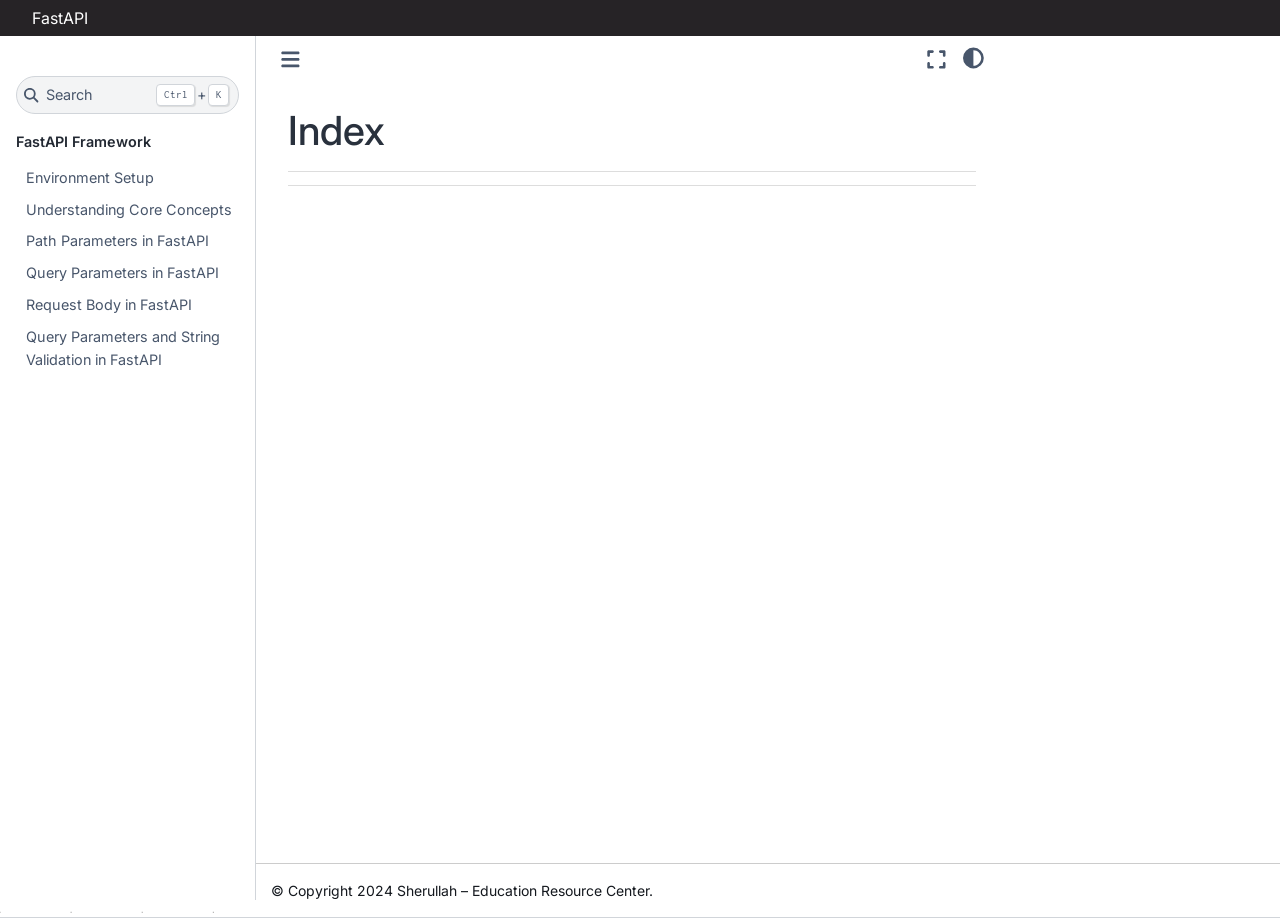
==== commit 884c6eff: "I added contents to dscribe Annotated[...]" ====
--- a/fastapi/genindex.html
+++ b/fastapi/genindex.html
@@ -238,6 +238,7 @@
 <li class="toctree-l1"><a class="reference internal" href="fastapi/path_parameters.html">Path Parameters in FastAPI</a></li>
 <li class="toctree-l1"><a class="reference internal" href="fastapi/query_parameters.html">Query Parameters in FastAPI</a></li>
 <li class="toctree-l1"><a class="reference internal" href="fastapi/request_body.html">Request Body in FastAPI</a></li>
+<li class="toctree-l1"><a class="reference internal" href="fastapi/query_parameters_and_string_validation.html">Query Parameters and String Validation in FastAPI</a></li>
 </ul>
 
     </div>
